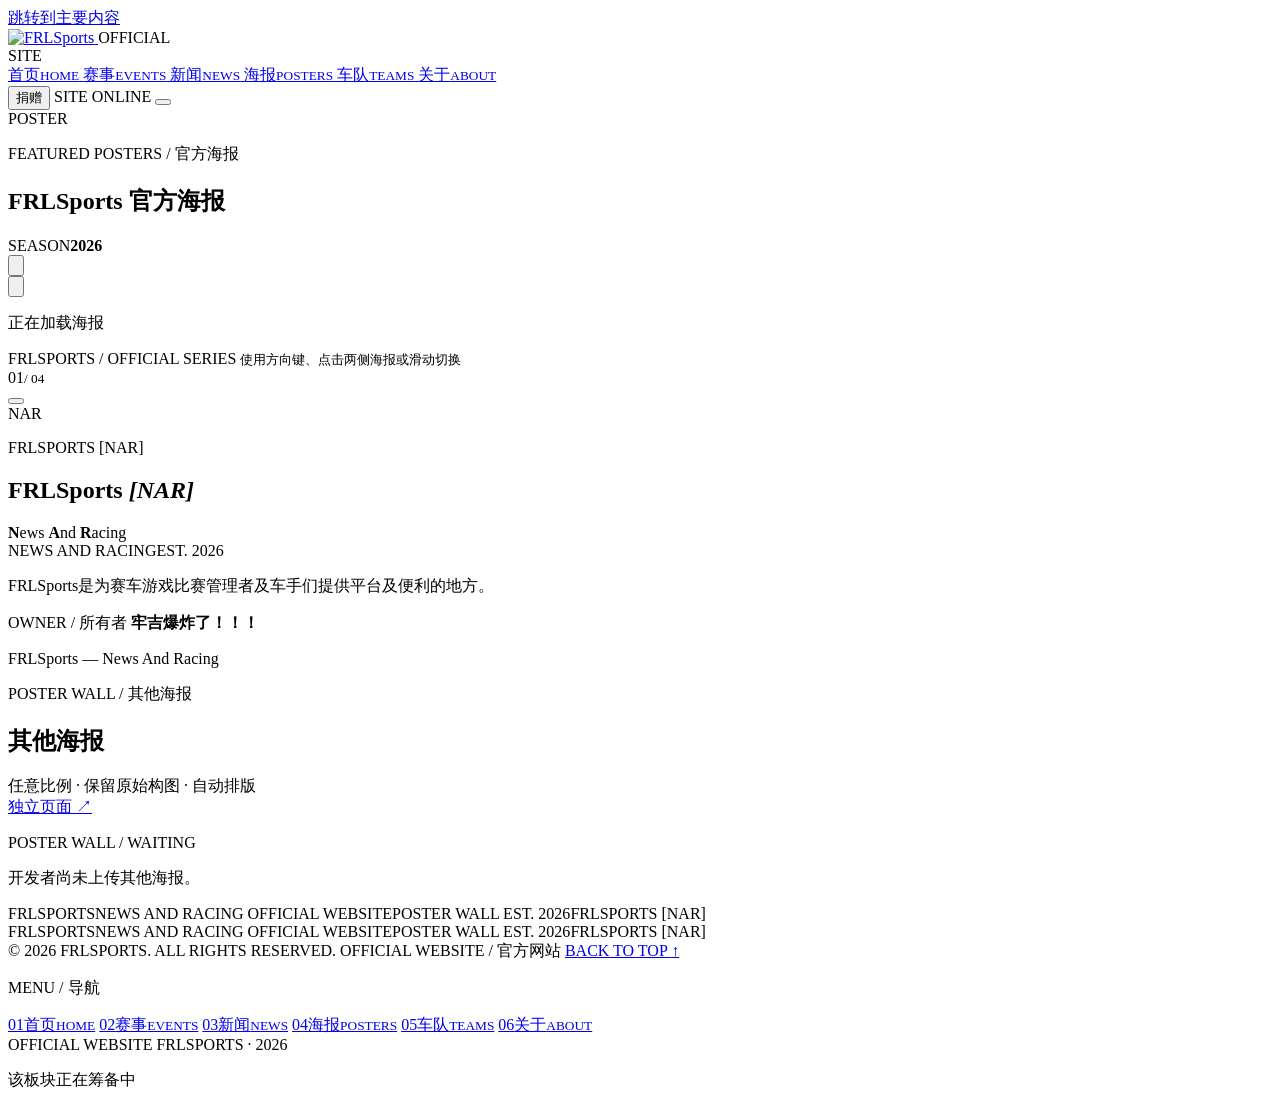
==== index.html @ e8de22dc "Add files via upload" ====
<!DOCTYPE html>
<html lang="zh-CN">
<head>
  <meta charset="UTF-8">
  <meta name="viewport" content="width=device-width, initial-scale=1.0">
  <meta name="theme-color" content="#050506">
  <meta name="description" content="FRLSports 官方网站。官方海报、新闻、赛车文化内容与合作伙伴展示。">
  <meta property="og:title" content="FRLSports | 官方网站">
  <meta property="og:description" content="赛道已就绪，内容即将上线。">
  <meta property="og:type" content="website">
  <title>FRLSports | 官方网站</title>
  <link rel="icon" href="assets/images/favicon-32.png" sizes="32x32" type="image/png">
  <link rel="icon" href="assets/images/favicon.png" sizes="512x512" type="image/png">
  <link rel="icon" href="assets/images/favicon-192.png" sizes="192x192" type="image/png">
  <link rel="icon" href="assets/images/favicon.ico" sizes="any">
  <link rel="apple-touch-icon" href="assets/images/apple-touch-icon.png">
  <link rel="preload" as="image" href="assets/images/frlsports-logo-1400.webp" type="image/webp">
  <link rel="preload" as="image" href="assets/images/posters/poster-01.webp" type="image/webp">
  <link rel="stylesheet" href="assets/css/main.css">
</head>
<body id="top">
  <a class="skip-link" href="#main">跳转到主要内容</a>

  <div class="page">
    <header class="site-header" id="siteHeader">
      <div class="header-inner">
        <a class="brand" href="#top" aria-label="FRLSports 首页">
          <picture>
            <source srcset="assets/images/frlsports-logo-1400.webp" type="image/webp">
            <img src="assets/images/frlsports-logo-1400.png" alt="FRLSports" width="220" height="51" fetchpriority="high">
          </picture>
        </a>
        <span class="brand-divider" aria-hidden="true"></span>
        <span class="brand-tag">OFFICIAL<br>SITE</span>

        <nav class="primary-nav" aria-label="主导航">
          <a class="nav-link is-active" href="index.html" aria-current="page">
            <span>首页</span><small>HOME</small>
          </a>
          <a class="nav-link" href="events.html">
            <span>赛事</span><small>EVENTS</small>
          </a>
          <a class="nav-link" href="news.html">
            <span>新闻</span><small>NEWS</small>
          </a>
          <a class="nav-link" href="posters.html">
            <span>海报</span><small>POSTERS</small>
          </a>
          <a class="nav-link" href="teams.html">
            <span>车队</span><small>TEAMS</small>
          </a>
          <a class="nav-link" href="about.html">
            <span>关于</span><small>ABOUT</small>
          </a>
        </nav>

        <div class="header-right">
          <button class="donate-btn" type="button" data-donate-open aria-haspopup="dialog">捐赠</button>
          <span class="site-status"><i aria-hidden="true"></i> SITE ONLINE</span>
          <button class="menu-toggle" id="menuToggle" type="button" aria-label="打开菜单"
                  aria-controls="mobileMenu" aria-expanded="false">
            <span></span><span></span>
          </button>
        </div>
      </div>
    </header>

    <main class="home" id="main" tabindex="-1">
    <section class="poster-section" aria-labelledby="posterHeading">
      <div class="poster-bg" aria-hidden="true">
        <div class="poster-grid"></div>
        <div class="poster-glow"></div>
        <div class="poster-ghost">POSTER</div>
        <div class="poster-scan"></div>
      </div>

      <div class="poster-topline">
        <div class="poster-heading">
          <p class="eyebrow"><span></span> FEATURED POSTERS / 官方海报</p>
          <h2 class="sr-only" id="posterHeading">FRLSports 官方海报</h2>
        </div>
        <div class="poster-season"><span>SEASON</span><strong>2026</strong></div>
      </div>

      <div class="poster-stage" id="posterStage" tabindex="0" role="region"
           aria-roledescription="carousel" aria-label="FRLSports 官方海报">
        <button class="poster-arrow poster-arrow--prev" id="posterPrev" type="button" aria-label="上一张海报">
          <svg viewBox="0 0 24 24" fill="none" stroke="currentColor" stroke-width="1.5"
               stroke-linecap="round" stroke-linejoin="round" aria-hidden="true">
            <path d="M19 12H5"></path><path d="m11 18-6-6 6-6"></path>
          </svg>
        </button>
        <div class="poster-track" id="posterTrack"></div>
        <button class="poster-arrow poster-arrow--next" id="posterNext" type="button" aria-label="下一张海报">
          <svg viewBox="0 0 24 24" fill="none" stroke="currentColor" stroke-width="1.5"
               stroke-linecap="round" stroke-linejoin="round" aria-hidden="true">
            <path d="M5 12h14"></path><path d="m13 6 6 6-6 6"></path>
          </svg>
        </button>
        <p class="sr-only" id="posterStatus" aria-live="polite">正在加载海报</p>
      </div>

      <div class="poster-bottomline">
        <div class="poster-caption">
          <span>FRLSPORTS / OFFICIAL SERIES</span>
          <small>使用方向键、点击两侧海报或滑动切换</small>
        </div>
        <div class="poster-dots" id="posterDots" role="group" aria-label="选择海报"></div>
        <div class="poster-counter">
          <div class="poster-counter__numbers">
            <span id="posterCurrent">01</span><small>/ <span id="posterTotal">04</span></small>
          </div>
          <button class="poster-autoplay" id="posterAutoplay" type="button" aria-label="暂停自动播放"></button>
        </div>
      </div>
    </section>

    <section class="nar-section" id="about" aria-labelledby="narTitle">
      <div class="nar-bg" aria-hidden="true">
        <div class="nar-grid"></div>
        <div class="nar-glow"></div>
        <div class="nar-ghost">NAR</div>
        <div class="nar-scan"></div>
      </div>
      <div class="nar-inner">
        <div class="nar-identity">
          <p class="eyebrow"><span></span> FRLSPORTS [NAR]</p>
          <h1 class="nar-name" id="narTitle">FRLSports <em>[NAR]</em></h1>
          <div class="nar-acronym" aria-label="News And Racing">
            <span><b>N</b>ews</span>
            <span><b>A</b>nd</span>
            <span><b>R</b>acing</span>
          </div>
          <div class="nar-meta"><span>NEWS AND RACING</span><span>EST. 2026</span></div>
        </div>
        <div class="nar-copy">
          <p class="nar-lead">FRLSports是为赛车游戏比赛管理者及车手们提供平台及便利的地方。</p>
          <div class="nar-owner">
            <span>OWNER / 所有者</span>
            <strong>牢吉爆炸了！！！</strong>
          </div>
          <p class="nar-signature">FRLSports — News And Racing</p>
        </div>
      </div>
    </section>



    <section class="wall-section" id="posters" aria-labelledby="wallTitle">
      <div class="section-shell">
        <div class="section-head">
          <div>
            <p class="eyebrow"><span></span> POSTER WALL / 其他海报</p>
            <h2 id="wallTitle">其他海报</h2>
          </div>
          <p class="section-note">
            任意比例 · 保留原始构图 · 自动排版<br>
            <a href="posters.html">独立页面 ↗</a>
          </p>
        </div>
        <div class="poster-wall" id="posterWall"></div>
        <div class="wall-empty" id="wallEmpty">
          <span>POSTER WALL / WAITING</span>
          <p>开发者尚未上传其他海报。</p>
        </div>
      </div>
    </section>

    <section class="sponsor-section" aria-label="赞助商">
      <div class="sponsor-list" id="sponsorList"></div>
    </section>
  </main>

    <div class="ticker" aria-hidden="true">
      <div class="ticker-track">
        <div class="ticker-group">
          <span>FRLSPORTS</span><i></i><span>NEWS AND RACING</span><i></i>
          <span>OFFICIAL WEBSITE</span><i></i><span>POSTER WALL</span><i></i>
          <span>EST. 2026</span><i></i><span>FRLSPORTS [NAR]</span><i></i>
        </div>
        <div class="ticker-group">
          <span>FRLSPORTS</span><i></i><span>NEWS AND RACING</span><i></i>
          <span>OFFICIAL WEBSITE</span><i></i><span>POSTER WALL</span><i></i>
          <span>EST. 2026</span><i></i><span>FRLSPORTS [NAR]</span><i></i>
        </div>
      </div>
    </div>

    <footer class="site-footer">
      <span>© <span id="year">2026</span> FRLSPORTS. ALL RIGHTS RESERVED.</span>
      <span class="footer-center">OFFICIAL WEBSITE / 官方网站</span>
      <a class="back-top" href="#top">BACK TO TOP <span>↑</span></a>
    </footer>

  <div class="mobile-menu" id="mobileMenu" role="dialog" aria-modal="true" aria-label="站点导航" aria-hidden="true">
    <div class="mobile-menu-inner">
      <p class="mobile-kicker">MENU / 导航</p>
      <nav aria-label="移动端导航">
        <a class="mobile-link is-active" href="index.html" aria-current="page"><span>01</span>首页<small>HOME</small></a>
        <a class="mobile-link" href="events.html"><span>02</span>赛事<small>EVENTS</small></a>
        <a class="mobile-link" href="news.html"><span>03</span>新闻<small>NEWS</small></a>
        <a class="mobile-link" href="posters.html"><span>04</span>海报<small>POSTERS</small></a>
        <a class="mobile-link" href="teams.html"><span>05</span>车队<small>TEAMS</small></a>
        <a class="mobile-link" href="about.html"><span>06</span>关于<small>ABOUT</small></a>
      </nav>
      <div class="mobile-meta">
        <span>OFFICIAL WEBSITE</span>
        <span>FRLSPORTS · 2026</span>
      </div>
    </div>
  </div>
  </div>



  <section class="developer-page" id="developerPage" hidden aria-label="FRLSports 开发者模式">
    <header class="dev-page-header">
      <a class="dev-page-brand" href="#" data-dev-back aria-label="返回 FRLSports 官网">
        <img src="assets/images/frlsports-logo-1400.webp" alt="FRLSports" width="200" height="46">
      </a>
      <div class="dev-page-mark">
        <span>DEVELOPER MODE</span>
        <strong>FRLSPORTS CMS</strong>
      </div>
      <div class="dev-page-head-right">
        <span class="dev-page-status"><i aria-hidden="true"></i> STATIC FILE</span>
        <button class="dev-write-btn" id="devWriteFile" type="button" hidden title="将当前内容写入 assets/js/site-data.js">写入网页文件</button>
        <button class="dev-back-btn" type="button" data-dev-back>返回官网 <span>↗</span></button>
      </div>
    </header>

    <main class="dev-page-main">
      <section class="dev-access" id="devAccessView" aria-labelledby="devAccessTitle">
        <div class="dev-access-visual">
          <p class="dev-kicker">PRIVATE AREA / 2026</p>
          <h1 class="dev-access-display">开发者<br><span>控制台</span></h1>
          <p class="dev-access-copy">
            管理首页轮播、新闻、其他海报、车队与赞助商。内容可写入 site-data.js，前端直接读取，无需后端 API 或数据库。
          </p>
          <div class="dev-access-stats">
            <div><span>ACCESS</span><strong>RESTRICTED</strong></div>
            <div><span>STORAGE</span><strong>STATIC FILE</strong></div>
            <div><span>SECTION</span><strong>CONTENT</strong></div>
          </div>
          <div class="dev-access-watermark" aria-hidden="true">CMS</div>
        </div>

        <div class="dev-access-panel">
          <form class="dev-access-form" id="devGateForm" novalidate>
            <p class="dev-kicker">RESTRICTED ACCESS / 内容管理</p>
            <h2 class="dev-access-title" id="devAccessTitle">进入开发者模式</h2>
            <p class="dev-access-desc">输入访问密码，管理首页海报、新闻、其他海报、车队与赞助商内容。</p>
            <label class="dev-label" for="devPassword">ACCESS CODE</label>
            <input class="dev-input" id="devPassword" name="password" type="password"
                   autocomplete="off" spellcheck="false" placeholder="输入访问密码">
            <p class="dev-error" id="devError" role="alert"></p>
            <div class="dev-access-actions">
              <button class="dev-btn dev-btn--ghost" type="button" data-dev-back>返回官网</button>
              <button class="dev-btn dev-btn--primary" type="submit">进入控制台</button>
            </div>
            <span class="dev-access-meta">FRLSPORTS CMS / STATIC FILE</span>
          </form>
        </div>
      </section>

      <section class="dev-console" id="devConsoleView" hidden aria-label="FRLSports 开发者控制台">
        <aside class="dev-rail">
          <div class="dev-rail-head"><span>WORKSPACE</span><strong>01</strong></div>
          <nav class="dev-rail-nav" aria-label="开发者页面导航">
            <button class="dev-rail-link is-active" type="button" data-dev-view="posters" aria-current="page">
              <i aria-hidden="true"></i><div><strong>首页海报</strong><small>FEATURED POSTERS</small></div>
            </button>
            <button class="dev-rail-link" type="button" data-dev-view="news">
              <i aria-hidden="true"></i><div><strong>新闻管理</strong><small>NEWSROOM</small></div>
            </button>
            <button class="dev-rail-link" type="button" data-dev-view="events">
              <i aria-hidden="true"></i><div><strong>赛事导入</strong><small>EVENT ARCHIVE</small></div>
            </button>
            <button class="dev-rail-link" type="button" data-dev-view="gallery">
              <i aria-hidden="true"></i><div><strong>其他海报</strong><small>POSTER WALL</small></div>
            </button>
            <button class="dev-rail-link" type="button" data-dev-view="teams">
              <i aria-hidden="true"></i><div><strong>车队管理</strong><small>TEAMS</small></div>
            </button>
            <button class="dev-rail-link" type="button" data-dev-view="sponsors">
              <i aria-hidden="true"></i><div><strong>赞助商</strong><small>SPONSORS</small></div>
            </button>
          </nav>
          <div class="dev-rail-foot">
            <span>STORAGE / STATUS</span>
            <strong>STATIC / site-data.js</strong>
            <p>修改会保存到当前浏览器；连接站点目录后，新增内容会自动写入 <code>assets/js/site-data.js</code>。线上站点仍需重新部署该文件。</p>
          </div>
        </aside>

        <div class="dev-workspace">
          <section class="dev-view" data-dev-view="posters">
            <div class="dev-workspace-head">
              <div>
                <p class="dev-kicker">HOMEPAGE / FEATURED POSTERS</p>
                <h1>首页海报</h1>
                <p>管理首页顶部的横版 4:3 海报轮播。拖入多张图片可批量添加，或点击「添加海报」；上传图片会居中裁切并压缩为 1200 × 900。</p>
              </div>
              <div class="dev-workspace-actions">
                <span class="dev-count" id="devCount">4 / 12 张海报</span>
                <button class="dev-btn dev-btn--add" id="devAdd" type="button" title="点击选择，或直接拖入多张图片">＋ 添加海报</button>
                <button class="dev-btn dev-btn--ghost" id="devReset" type="button">恢复默认</button>
              </div>
            </div>

            <div class="dev-workspace-body">
              <div class="dev-grid" id="devGrid"></div>
            </div>

            <div class="dev-workspace-foot">
              <span>更改会写入 <code>assets/js/site-data.js</code>（需先连接站点目录）；图片以内嵌数据保存，不依赖后端 API。</span>
              <span>STATIC FILE / LOCAL PUBLISH</span>
            </div>
          </section>

          <section class="dev-view" data-dev-view="news" hidden>
            <div class="dev-workspace-head">
              <div>
                <p class="dev-kicker">NEWSROOM / 新闻</p>
                <h1>新闻管理</h1>
                <p>发布带标题、正文、图片和署名的新闻。新内容会显示在官网“新闻”栏目。</p>
              </div>
              <div class="dev-workspace-actions">
                <span class="dev-count" id="newsCount">0 条新闻</span>
              </div>
            </div>

            <div class="dev-workspace-body">
              <div class="dev-editor-layout">
                <form class="dev-form" id="newsForm" novalidate>
                  <p class="dev-kicker">NEW STORY / 新新闻</p>
                  <label class="dev-field">
                    <span>标题</span>
                    <input id="newsTitle" type="text" maxlength="80" placeholder="输入新闻标题" autocomplete="off">
                  </label>
                  <label class="dev-field">
                    <span>正文</span>
                    <textarea id="newsText" rows="8" maxlength="1600" placeholder="输入新闻正文"></textarea>
                  </label>
                  <label class="dev-field">
                    <span>署名</span>
                    <input id="newsAuthor" type="text" maxlength="40" placeholder="例如：牢吉爆炸了！！！" autocomplete="off">
                  </label>
                  <div class="dev-field">
                    <span>新闻图片（可选）</span>
                    <div class="dev-image-picker">
                      <input class="dev-file" id="newsImageInput" type="file" accept="image/png,image/jpeg,image/webp" hidden>
                      <button class="dev-btn dev-btn--ghost" id="newsImagePick" type="button">选择图片</button>
                      <button class="dev-btn dev-btn--ghost" id="newsImageClear" type="button" hidden>移除图片</button>
                      <div class="dev-image-preview" id="newsImagePreview">
                        <span>IMAGE PREVIEW / 16:9</span>
                        <img alt="新闻图片预览" hidden>
                      </div>
                    </div>
                  </div>
                  <p class="dev-error" id="newsError" role="alert"></p>
                  <div class="dev-form-actions">
                    <button class="dev-btn dev-btn--primary" type="submit">发布新闻</button>
                  </div>
                </form>

                <div class="dev-editor-list">
                  <div class="dev-list-head"><span>已发布新闻</span><span>DELETE TO REMOVE</span></div>
                  <div class="news-admin-list" id="newsAdminList"></div>
                </div>
              </div>
            </div>

            <div class="dev-workspace-foot">
              <span>新闻图片会按 16:9 居中裁切并压缩，正文与署名会直接显示在官网新闻卡片中。</span>
              <span>STATIC FILE / site-data.js</span>
            </div>
          </section>

          <section class="dev-view" data-dev-view="events" hidden>
            <div class="dev-workspace-head">
              <div>
                <p class="dev-kicker">EVENT ARCHIVE / 赛事</p>
                <h1>赛事导入</h1>
                <p>导入 FRLS Race Manager 导出的 <code>.frls-event.json</code> 存档。赛事会显示在官网“赛事”页面，点击卡片查看详情。</p>
              </div>
              <div class="dev-workspace-actions">
                <span class="dev-count" id="eventCount">0 个赛事</span>
                <input class="dev-file" id="eventArchiveInput" type="file" accept=".json,.frls-event.json,application/json" hidden>
                <button class="dev-btn dev-btn--add" id="eventImportPick" type="button">＋ 导入赛事存档</button>
              </div>
            </div>

            <div class="dev-workspace-body">
              <div class="event-admin-list" id="eventAdminList"></div>
            </div>

            <div class="dev-workspace-foot">
              <span>存档包含赛事资料、分站、车手、排名、积分和积分曲线数据；导入后写入静态内容文件。</span>
              <span>STATIC FILE / site-data.js</span>
            </div>
          </section>

          <section class="dev-view" data-dev-view="gallery" hidden>
            <div class="dev-workspace-head">
              <div>
                <p class="dev-kicker">POSTER WALL / 其他海报</p>
                <h1>其他海报</h1>
                <p>上传任意比例的图片。官网“其他海报”区域会保留原始比例并自动排版。</p>
              </div>
              <div class="dev-workspace-actions">
                <span class="dev-count" id="galleryCount">0 张海报</span>
                <input class="dev-file" id="galleryFileInput" type="file" accept="image/png,image/jpeg,image/webp,image/gif" multiple hidden>
                <button class="dev-btn dev-btn--add" id="galleryPick" type="button">＋ 上传海报</button>
              </div>
            </div>

            <div class="dev-workspace-body">
              <div class="dev-gallery-grid" id="galleryAdminGrid"></div>
            </div>

            <div class="dev-workspace-foot">
              <span>图片不会裁切，只按最长边缩放保存；官网自动排版会保留每张海报的原始比例。</span>
              <span>STATIC FILE / site-data.js</span>
            </div>
          </section>

          <section class="dev-view" data-dev-view="teams" hidden>
            <div class="dev-workspace-head">
              <div>
                <p class="dev-kicker">TEAMS / 车队</p>
                <h1>车队管理</h1>
                <p>添加车队 Logo、名称、中文名称、简介和 QQ 群。内容会显示在官网“车队”页面。</p>
              </div>
              <div class="dev-workspace-actions">
                <span class="dev-count" id="teamCount">0 支车队</span>
              </div>
            </div>

            <div class="dev-workspace-body">
              <div class="dev-editor-layout">
                <form class="dev-form" id="teamForm" novalidate>
                  <p class="dev-kicker">TEAM ENTRY / 新车队</p>
                  <label class="dev-field">
                    <span>名称</span>
                    <input id="teamName" type="text" maxlength="80" placeholder="例如：FRL Racing" autocomplete="off">
                  </label>
                  <label class="dev-field">
                    <span>中文名称</span>
                    <input id="teamNameZh" type="text" maxlength="40" placeholder="例如：FRL 赛车队" autocomplete="off">
                  </label>
                  <label class="dev-field">
                    <span>简介</span>
                    <textarea id="teamIntro" rows="4" maxlength="600" placeholder="输入车队简介"></textarea>
                  </label>
                  <label class="dev-field">
                    <span>QQ 群（选填）</span>
                    <input id="teamQq" type="text" maxlength="40" placeholder="例如：123456789" autocomplete="off">
                  </label>
                  <div class="dev-field">
                    <span>Logo（必填）</span>
                    <div class="dev-image-picker">
                      <input class="dev-file" id="teamLogoInput" type="file" accept="image/png,image/jpeg,image/webp" hidden>
                      <button class="dev-btn dev-btn--ghost" id="teamLogoPick" type="button">选择 Logo</button>
                      <button class="dev-btn dev-btn--ghost" id="teamLogoClear" type="button" hidden>移除 Logo</button>
                      <div class="dev-image-preview dev-image-preview--logo" id="teamLogoPreview">
                        <span>TEAM LOGO PREVIEW</span>
                        <img alt="车队 Logo 预览" hidden>
                      </div>
                    </div>
                  </div>
                  <p class="dev-error" id="teamError" role="alert"></p>
                  <div class="dev-form-actions">
                    <button class="dev-btn dev-btn--primary" type="submit">添加车队</button>
                  </div>
                </form>

                <div class="dev-editor-list">
                  <div class="dev-list-head"><span>已添加车队</span><span>DELETE TO REMOVE</span></div>
                  <div class="team-admin-list" id="teamAdminList"></div>
                </div>
              </div>
            </div>

            <div class="dev-workspace-foot">
              <span>Logo 会保留比例并压缩；QQ 群选填，填写后会显示在车队卡片中。</span>
              <span>STATIC FILE / site-data.js</span>
            </div>
          </section>

          <section class="dev-view" data-dev-view="sponsors" hidden>
            <div class="dev-workspace-head">
              <div>
                <p class="dev-kicker">SPONSORS / 赞助商</p>
                <h1>赞助商</h1>
                <p>上传彩色 Logo（必填），可选链接。官网底栏只显示 Logo，不显示名称或感谢文字。</p>
              </div>
              <div class="dev-workspace-actions">
                <span class="dev-count" id="sponsorCount">0 个赞助商</span>
              </div>
            </div>

            <div class="dev-workspace-body">
              <div class="dev-editor-layout">
                <form class="dev-form" id="sponsorForm" novalidate>
                  <p class="dev-kicker">SPONSOR ENTRY / 新赞助商</p>
                  <label class="dev-field">
                    <span>名称（后台备注）</span>
                    <input id="sponsorName" type="text" maxlength="40" placeholder="输入赞助商名称" autocomplete="off">
                  </label>
                  <label class="dev-field">
                    <span>链接（可选）</span>
                    <input id="sponsorUrl" type="url" maxlength="300" placeholder="https://" autocomplete="off">
                  </label>
                  <div class="dev-field">
                    <span>Logo（必填）</span>
                    <div class="dev-image-picker">
                      <input class="dev-file" id="sponsorImageInput" type="file" accept="image/png,image/jpeg,image/webp" hidden>
                      <button class="dev-btn dev-btn--ghost" id="sponsorImagePick" type="button">选择 Logo</button>
                      <button class="dev-btn dev-btn--ghost" id="sponsorImageClear" type="button" hidden>移除 Logo</button>
                      <div class="dev-image-preview dev-image-preview--logo" id="sponsorImagePreview">
                        <span>LOGO PREVIEW</span>
                        <img alt="赞助商 Logo 预览" hidden>
                      </div>
                    </div>
                  </div>
                  <p class="dev-error" id="sponsorError" role="alert"></p>
                  <div class="dev-form-actions">
                    <button class="dev-btn dev-btn--primary" type="submit">添加赞助商</button>
                  </div>
                </form>

                <div class="dev-editor-list">
                  <div class="dev-list-head"><span>已添加赞助商</span><span>DISPLAY ORDER</span></div>
                  <div class="sponsor-admin-list" id="sponsorAdminList"></div>
                </div>
              </div>
            </div>

            <div class="dev-workspace-foot">
              <span>官网底栏只显示彩色 Logo，不显示名称或感谢文字；没有链接的 Logo 不会跳转。</span>
              <span>STATIC FILE / site-data.js</span>
            </div>
          </section>
        </div>
      </section>

      <div class="dev-dropzone" id="devDropzone" hidden aria-hidden="true">
        <div class="dev-dropzone__inner">
          <span class="dev-dropzone__icon">＋</span>
          <p class="dev-kicker">BULK UPLOAD / 4:3</p>
          <strong>松开以批量添加海报</strong>
          <small>支持多张图片 · 自动居中裁切为 1200 × 900 · 最多 12 张</small>
        </div>
      </div>
    </main>

    <footer class="dev-page-footer">
      <span>FRLSPORTS CMS / LOCAL PREVIEW</span>
      <span>© 2026 FRLSPORTS</span>
      <span>CONTENT MANAGEMENT / 01</span>
    </footer>
  </section>

  <input class="dev-file" id="devFileInput" type="file" accept="image/png,image/jpeg,image/webp,image/gif"
         multiple hidden>

  <div class="toast" id="toast" role="status" aria-live="polite">
    <span></span><p>该板块正在筹备中</p>
  </div>

  <script src="assets/js/site-data.js"></script>
  <script src="assets/js/main.js" defer></script>
</body>
</html>
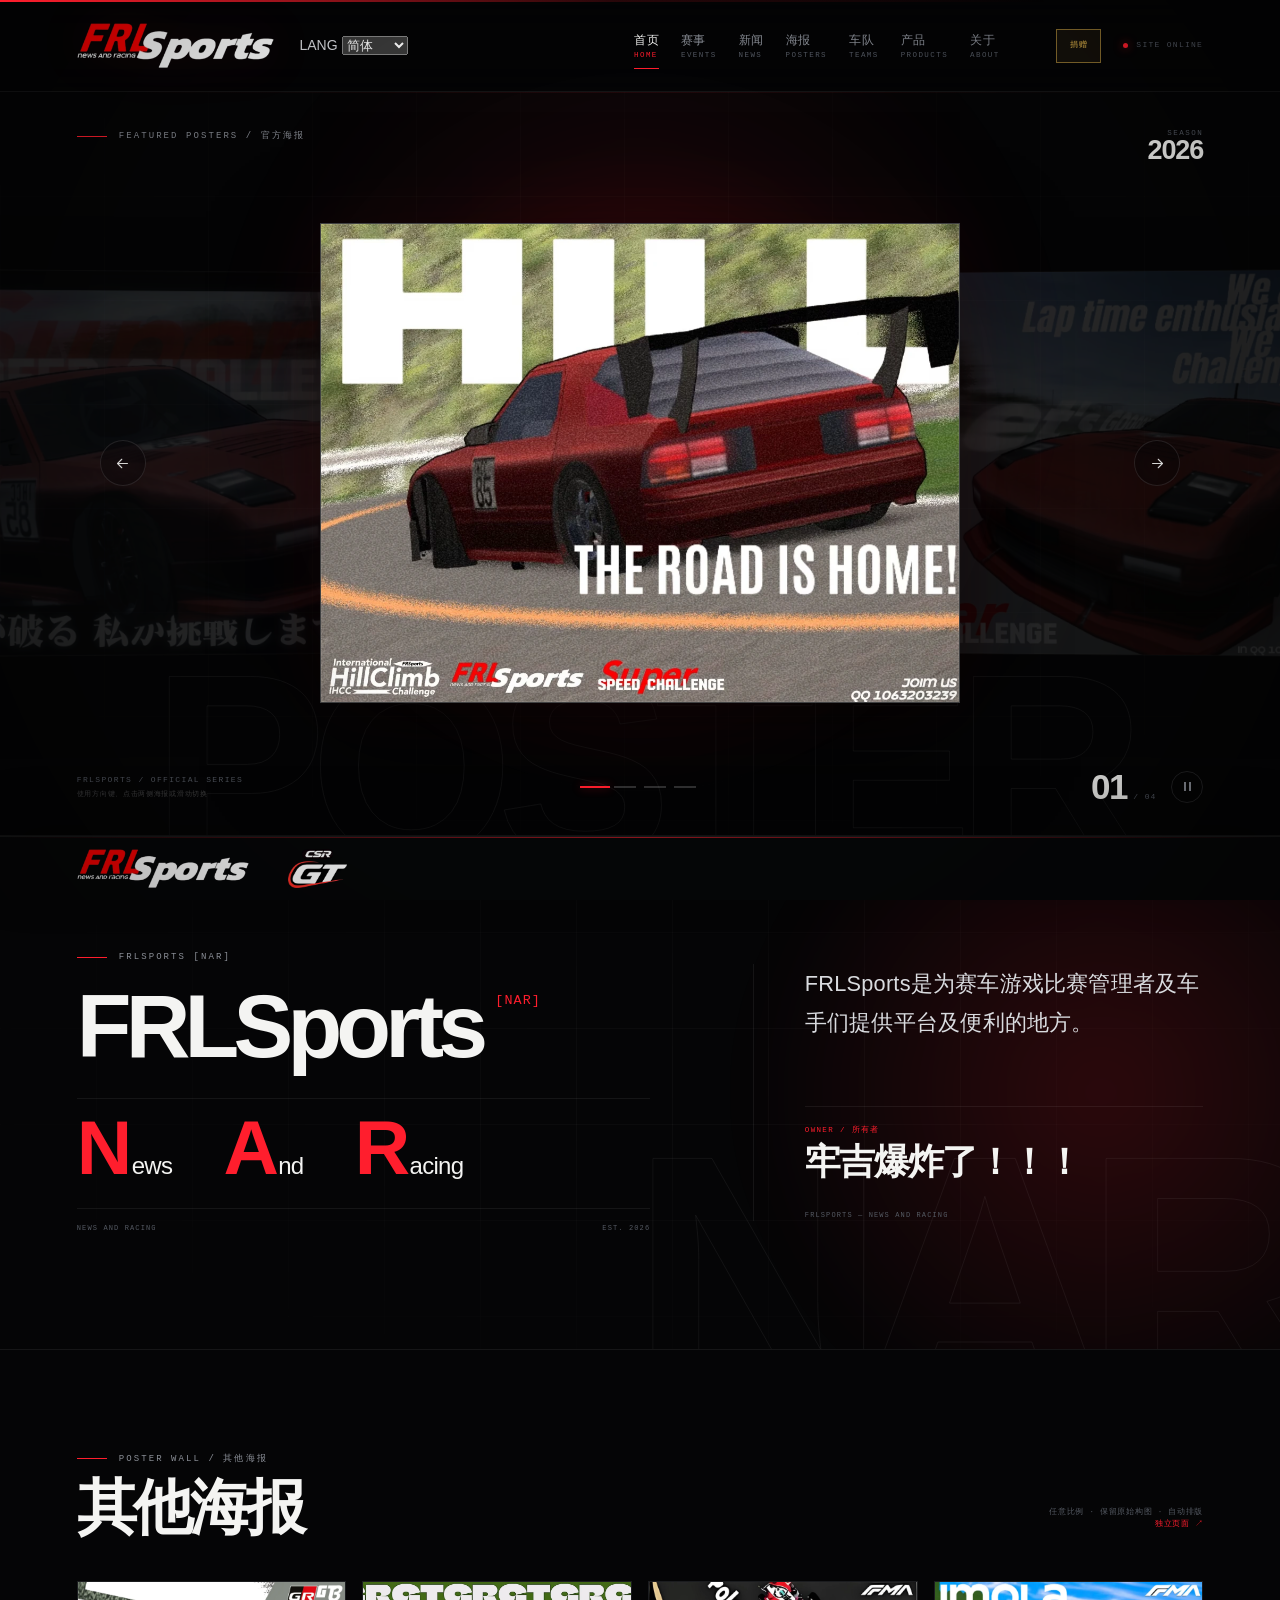
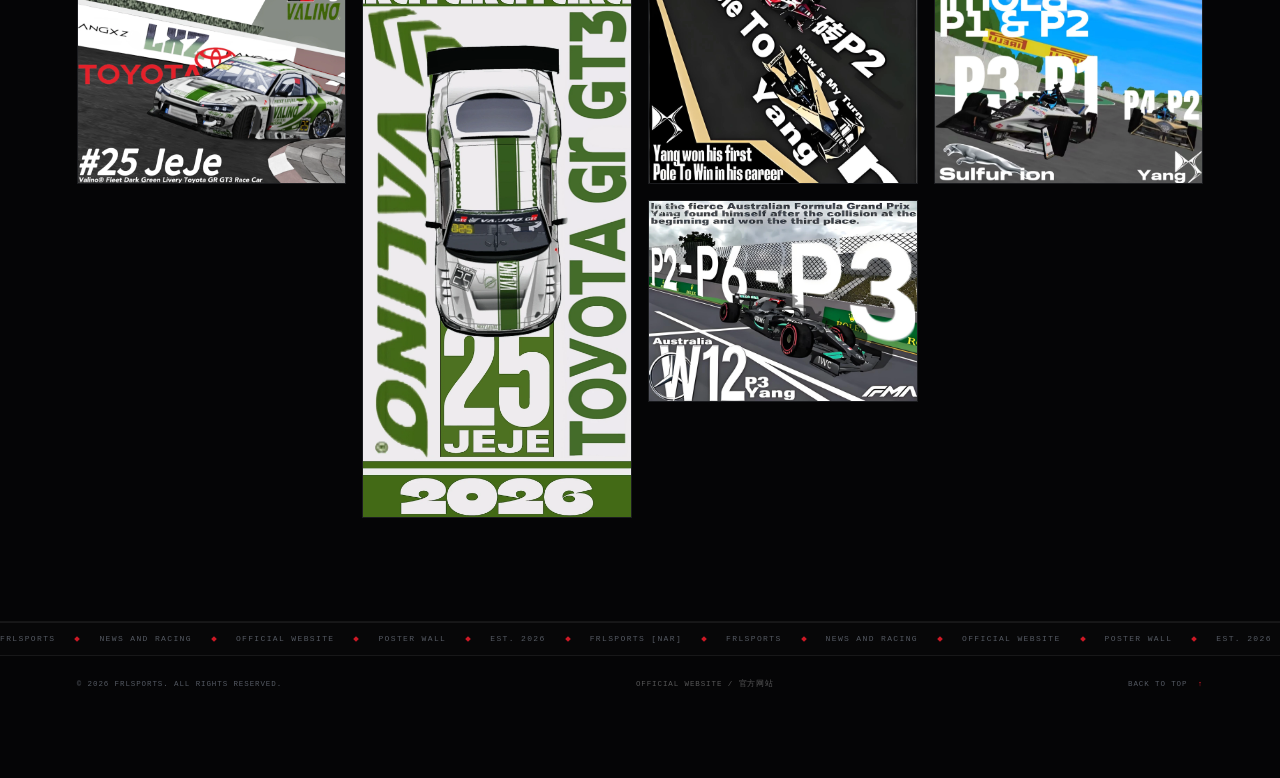
==== commit dc17c299: "Add files via upload" ====
--- a/index.html
+++ b/index.html
@@ -30,6 +30,15 @@
             <img src="assets/images/frlsports-logo-1400.png" alt="FRLSports" width="220" height="51" fetchpriority="high">
           </picture>
         </a>
+        <div class="language-switch">
+          <span class="language-kicker">LANG</span>
+          <select id="languageSelect" aria-label="选择语言">
+            <option value="zh-Hans">简体</option>
+            <option value="zh-Hant">繁體</option>
+            <option value="en">English</option>
+            <option value="ja">日本語</option>
+          </select>
+        </div>
         <span class="brand-divider" aria-hidden="true"></span>
         <span class="brand-tag">OFFICIAL<br>SITE</span>
 
@@ -49,6 +58,9 @@
           <a class="nav-link" href="teams.html">
             <span>车队</span><small>TEAMS</small>
           </a>
+          <a class="nav-link" href="products.html">
+            <span>产品</span><small>PRODUCTS</small>
+          </a>
           <a class="nav-link" href="about.html">
             <span>关于</span><small>ABOUT</small>
           </a>
@@ -201,7 +213,8 @@
         <a class="mobile-link" href="news.html"><span>03</span>新闻<small>NEWS</small></a>
         <a class="mobile-link" href="posters.html"><span>04</span>海报<small>POSTERS</small></a>
         <a class="mobile-link" href="teams.html"><span>05</span>车队<small>TEAMS</small></a>
-        <a class="mobile-link" href="about.html"><span>06</span>关于<small>ABOUT</small></a>
+        <a class="mobile-link" href="products.html"><span>06</span>产品<small>PRODUCTS</small></a>
+        <a class="mobile-link" href="about.html"><span>07</span>关于<small>ABOUT</small></a>
       </nav>
       <div class="mobile-meta">
         <span>OFFICIAL WEBSITE</span>
@@ -235,7 +248,7 @@
           <p class="dev-kicker">PRIVATE AREA / 2026</p>
           <h1 class="dev-access-display">开发者<br><span>控制台</span></h1>
           <p class="dev-access-copy">
-            管理首页轮播、新闻、其他海报、车队与赞助商。内容可写入 site-data.js，前端直接读取，无需后端 API 或数据库。
+            管理首页轮播、赛事存档、新闻、其他海报、车队、产品与赞助商。内容可写入 site-data.js，前端直接读取，无需后端 API 或数据库。
           </p>
           <div class="dev-access-stats">
             <div><span>ACCESS</span><strong>RESTRICTED</strong></div>
@@ -249,7 +262,7 @@
           <form class="dev-access-form" id="devGateForm" novalidate>
             <p class="dev-kicker">RESTRICTED ACCESS / 内容管理</p>
             <h2 class="dev-access-title" id="devAccessTitle">进入开发者模式</h2>
-            <p class="dev-access-desc">输入访问密码，管理首页海报、新闻、其他海报、车队与赞助商内容。</p>
+            <p class="dev-access-desc">输入访问密码，管理首页海报、赛事、新闻、其他海报、车队、产品与赞助商内容。</p>
             <label class="dev-label" for="devPassword">ACCESS CODE</label>
             <input class="dev-input" id="devPassword" name="password" type="password"
                    autocomplete="off" spellcheck="false" placeholder="输入访问密码">
@@ -282,6 +295,9 @@
             <button class="dev-rail-link" type="button" data-dev-view="teams">
               <i aria-hidden="true"></i><div><strong>车队管理</strong><small>TEAMS</small></div>
             </button>
+            <button class="dev-rail-link" type="button" data-dev-view="products">
+              <i aria-hidden="true"></i><div><strong>产品管理</strong><small>PRODUCTS</small></div>
+            </button>
             <button class="dev-rail-link" type="button" data-dev-view="sponsors">
               <i aria-hidden="true"></i><div><strong>赞助商</strong><small>SPONSORS</small></div>
             </button>
@@ -488,6 +504,78 @@
             </div>
           </section>
 
+          <section class="dev-view" data-dev-view="products" hidden>
+            <div class="dev-workspace-head">
+              <div>
+                <p class="dev-kicker">PRODUCTS / 产品</p>
+                <h1>产品管理</h1>
+                <p>添加产品名称、中文名称、Logo、价格和简介。内容会显示在官网“产品”页面。</p>
+              </div>
+              <div class="dev-workspace-actions">
+                <span class="dev-count" id="productCount">0 个产品</span>
+              </div>
+            </div>
+
+            <div class="dev-workspace-body">
+              <div class="dev-editor-layout">
+                <form class="dev-form" id="productForm" novalidate>
+                  <p class="dev-kicker">PRODUCT ENTRY / 新产品</p>
+                  <label class="dev-field">
+                    <span>名称</span>
+                    <input id="productName" type="text" maxlength="80" placeholder="例如：FRLS Racing Wheel" autocomplete="off">
+                  </label>
+                  <label class="dev-field">
+                    <span>中文名称</span>
+                    <input id="productNameZh" type="text" maxlength="40" placeholder="例如：FRLS 赛车方向盘" autocomplete="off">
+                  </label>
+                  <label class="dev-field">
+                    <span>价格（选填）</span>
+                    <input id="productPrice" type="text" maxlength="40" placeholder="例如：¥ 1,299" autocomplete="off">
+                  </label>
+                  <label class="dev-field">
+                    <span>简介</span>
+                    <textarea id="productIntro" rows="4" maxlength="600" placeholder="输入产品简介"></textarea>
+                  </label>
+                  <div class="dev-field">
+                    <span>Logo（必填）</span>
+                    <div class="dev-image-picker">
+                      <input class="dev-file" id="productLogoInput" type="file" accept="image/png,image/jpeg,image/webp" hidden>
+                      <button class="dev-btn dev-btn--ghost" id="productLogoPick" type="button">选择 Logo</button>
+                      <button class="dev-btn dev-btn--ghost" id="productLogoClear" type="button" hidden>移除 Logo</button>
+                      <div class="dev-image-preview dev-image-preview--logo" id="productLogoPreview">
+                        <span>PRODUCT LOGO PREVIEW</span>
+                        <img alt="产品 Logo 预览" hidden>
+                      </div>
+                    </div>
+                  </div>
+                  <div class="dev-field">
+                    <span>产品介绍图（可选）</span>
+                    <div class="dev-image-picker">
+                      <input class="dev-file" id="productImagesInput" type="file" accept="image/png,image/jpeg,image/webp" multiple hidden>
+                      <button class="dev-btn dev-btn--ghost" id="productImagesPick" type="button">选择介绍图</button>
+                      <button class="dev-btn dev-btn--ghost" id="productImagesClear" type="button" hidden>清空介绍图</button>
+                      <div class="product-images-preview" id="productImagesPreview"></div>
+                    </div>
+                  </div>
+                  <p class="dev-error" id="productError" role="alert"></p>
+                  <div class="dev-form-actions">
+                    <button class="dev-btn dev-btn--primary" type="submit">添加产品</button>
+                  </div>
+                </form>
+
+                <div class="dev-editor-list">
+                  <div class="dev-list-head"><span>已添加产品</span><span>DELETE TO REMOVE</span></div>
+                  <div class="product-admin-list" id="productAdminList"></div>
+                </div>
+              </div>
+            </div>
+
+            <div class="dev-workspace-foot">
+              <span>价格选填，留空则不显示；Logo 会保留比例并压缩。</span>
+              <span>STATIC FILE / site-data.js</span>
+            </div>
+          </section>
+
           <section class="dev-view" data-dev-view="sponsors" hidden>
             <div class="dev-workspace-head">
               <div>
--- a/assets/css/main.css
+++ b/assets/css/main.css
@@ -0,0 +1,6317 @@
+:root {
+  --bg: #050506;
+  --bg-raised: #090a0c;
+  --surface: #0d0f12;
+  --white: #f4f4f2;
+  --text: #d9dbdf;
+  --muted: #8b8f97;
+  --faint: #555a63;
+  --red: #ff1e2d;
+  --red-deep: #c60012;
+  --red-warm: #ff513c;
+  --line: rgba(255, 255, 255, 0.12);
+  --line-soft: rgba(255, 255, 255, 0.065);
+  --pad: clamp(22px, 6vw, 92px);
+  --header-h: 92px;
+  --font-display: "Bahnschrift", "DIN Alternate", "Arial Narrow", "Microsoft YaHei UI",
+    "Microsoft YaHei", "PingFang SC", sans-serif;
+  --font-body: "Microsoft YaHei UI", "Segoe UI", "PingFang SC", "Noto Sans SC", sans-serif;
+  --font-mono: "Cascadia Mono", "Consolas", "SFMono-Regular", "Courier New", monospace;
+  color-scheme: dark;
+}
+
+*,
+*::before,
+*::after {
+  box-sizing: border-box;
+}
+
+html {
+  min-width: 320px;
+  background: var(--bg);
+  scroll-behavior: smooth;
+}
+
+body {
+  margin: 0;
+  min-width: 320px;
+  min-height: 100svh;
+  overflow-x: hidden;
+  background: var(--bg);
+  color: var(--text);
+  font-family: var(--font-body);
+  font-size: 14px;
+  line-height: 1.6;
+  -webkit-font-smoothing: antialiased;
+  text-rendering: optimizeLegibility;
+}
+
+body::before {
+  position: fixed;
+  inset: 0 0 auto;
+  z-index: 100;
+  height: 2px;
+  background: linear-gradient(90deg, var(--red), rgba(255, 30, 45, 0.15) 48%, transparent 82%);
+  content: "";
+  pointer-events: none;
+}
+
+body::after {
+  position: fixed;
+  inset: 0;
+  z-index: 90;
+  background: radial-gradient(circle at 50% 48%, transparent 45%, rgba(0, 0, 0, 0.34) 100%);
+  content: "";
+  pointer-events: none;
+}
+
+body.nav-open {
+  overflow: hidden;
+}
+
+::selection {
+  background: var(--red);
+  color: #fff;
+}
+
+a {
+  color: inherit;
+  text-decoration: none;
+}
+
+button {
+  color: inherit;
+  font: inherit;
+}
+
+img {
+  max-width: 100%;
+}
+
+:focus-visible {
+  outline: 1px solid var(--red);
+  outline-offset: 4px;
+}
+
+.skip-link {
+  position: fixed;
+  top: 12px;
+  left: 12px;
+  z-index: 200;
+  padding: 10px 14px;
+  transform: translateY(-180%);
+  border: 1px solid var(--line);
+  background: var(--bg);
+  color: var(--white);
+  font-size: 12px;
+  transition: transform 0.2s ease;
+}
+
+.skip-link:focus {
+  transform: translateY(0);
+}
+
+.page {
+  position: relative;
+  display: flex;
+  flex-direction: column;
+  min-height: 100svh;
+  isolation: isolate;
+}
+
+/* ------------------------------------------------------------------ header */
+.site-header {
+  position: sticky;
+  top: 0;
+  z-index: 80;
+  flex: 0 0 auto;
+  height: var(--header-h);
+  border-bottom: 1px solid var(--line-soft);
+  background: rgba(5, 5, 6, 0.58);
+  backdrop-filter: blur(18px);
+  -webkit-backdrop-filter: blur(18px);
+  transition: background 0.35s ease, border-color 0.35s ease;
+}
+
+.site-header.is-scrolled {
+  background: rgba(5, 5, 6, 0.9);
+  border-color: var(--line);
+}
+
+body.nav-open .site-header {
+  background: var(--bg);
+  border-color: transparent;
+}
+
+.header-inner {
+  display: flex;
+  align-items: center;
+  height: 100%;
+  max-width: 1660px;
+  margin: 0 auto;
+  padding: 0 var(--pad);
+  gap: clamp(16px, 2vw, 30px);
+}
+
+.brand {
+  display: flex;
+  flex: 0 0 auto;
+  align-items: center;
+  line-height: 0;
+  animation: logo-in 0.85s cubic-bezier(0.22, 1, 0.36, 1) both;
+}
+
+.brand picture,
+.brand img {
+  display: block;
+}
+
+.brand img {
+  width: clamp(170px, 15.4vw, 220px);
+  height: auto;
+  filter: drop-shadow(0 0 24px rgba(255, 30, 45, 0.1));
+  transition: filter 0.35s ease, opacity 0.35s ease;
+}
+
+.brand:hover img {
+  filter: drop-shadow(0 0 32px rgba(255, 30, 45, 0.22)) brightness(1.08);
+}
+
+.brand-divider {
+  width: 1px;
+  height: 32px;
+  margin-left: 2px;
+  background: var(--line);
+}
+
+.brand-tag {
+  color: var(--faint);
+  font-family: var(--font-mono);
+  font-size: 8px;
+  font-weight: 500;
+  letter-spacing: 0.2em;
+  line-height: 1.45;
+  text-transform: uppercase;
+  white-space: nowrap;
+}
+
+.primary-nav {
+  display: flex;
+  align-items: center;
+  gap: clamp(18px, 2.2vw, 34px);
+  margin-left: auto;
+}
+
+.nav-link {
+  position: relative;
+  display: flex;
+  flex-direction: column;
+  gap: 2px;
+  padding: 9px 0 10px;
+  color: var(--muted);
+  font-size: 12px;
+  font-weight: 500;
+  letter-spacing: 0.04em;
+  white-space: nowrap;
+  opacity: 0;
+  animation: fade-down 0.7s ease forwards;
+}
+
+.nav-link:nth-child(1) { animation-delay: 0.28s; }
+.nav-link:nth-child(2) { animation-delay: 0.34s; }
+.nav-link:nth-child(3) { animation-delay: 0.4s; }
+.nav-link:nth-child(4) { animation-delay: 0.46s; }
+.nav-link:nth-child(5) { animation-delay: 0.52s; }
+
+.nav-link small {
+  color: var(--faint);
+  font-family: var(--font-mono);
+  font-size: 7.5px;
+  font-weight: 400;
+  letter-spacing: 0.19em;
+  line-height: 1;
+  transition: color 0.25s ease;
+}
+
+.nav-link::after {
+  position: absolute;
+  right: 0;
+  bottom: 0;
+  left: 0;
+  height: 1px;
+  background: var(--red);
+  content: "";
+  transform: scaleX(0);
+  transform-origin: left;
+  transition: transform 0.3s cubic-bezier(0.22, 1, 0.36, 1);
+}
+
+.nav-link:hover,
+.nav-link.is-active {
+  color: var(--white);
+}
+
+.nav-link:hover small,
+.nav-link.is-active small {
+  color: var(--red);
+}
+
+.nav-link:hover::after,
+.nav-link.is-active::after {
+  transform: scaleX(1);
+}
+
+.header-right {
+  display: flex;
+  align-items: center;
+  gap: 22px;
+  margin-left: clamp(18px, 2.4vw, 38px);
+}
+
+.site-status {
+  display: inline-flex;
+  align-items: center;
+  gap: 8px;
+  color: var(--faint);
+  font-family: var(--font-mono);
+  font-size: 8px;
+  letter-spacing: 0.16em;
+  white-space: nowrap;
+  animation: fade-in 0.8s ease 0.65s both;
+}
+
+.site-status i {
+  display: block;
+  width: 5px;
+  height: 5px;
+  border-radius: 50%;
+  background: var(--red);
+  box-shadow: 0 0 10px rgba(255, 30, 45, 0.7);
+  animation: status-pulse 2.2s ease-in-out infinite;
+}
+
+.menu-toggle {
+  position: relative;
+  display: none;
+  flex: 0 0 auto;
+  align-items: center;
+  justify-content: center;
+  width: 42px;
+  height: 42px;
+  padding: 0;
+  border: 1px solid var(--line);
+  border-radius: 50%;
+  background: transparent;
+  cursor: pointer;
+  transition: border-color 0.25s ease, background 0.25s ease;
+}
+
+.menu-toggle:hover {
+  border-color: rgba(255, 255, 255, 0.3);
+  background: rgba(255, 255, 255, 0.04);
+}
+
+.menu-toggle span {
+  position: absolute;
+  width: 16px;
+  height: 1px;
+  background: var(--white);
+  transition: transform 0.3s ease, background 0.3s ease;
+}
+
+.menu-toggle span:first-child { transform: translateY(-3px); }
+.menu-toggle span:last-child { transform: translateY(3px); }
+
+body.nav-open .menu-toggle {
+  border-color: rgba(255, 30, 45, 0.5);
+  background: rgba(255, 30, 45, 0.08);
+}
+
+body.nav-open .menu-toggle span:first-child { transform: rotate(45deg); }
+body.nav-open .menu-toggle span:last-child { transform: rotate(-45deg); }
+
+/* -------------------------------------------------------------------- hero */
+.hero {
+  position: relative;
+  display: flex;
+  flex: 1 0 auto;
+  align-items: center;
+  min-height: calc(100svh - var(--header-h) - 92px);
+  padding: clamp(56px, 7vh, 82px) var(--pad) clamp(86px, 10vh, 118px);
+  overflow: hidden;
+}
+
+.hero-bg {
+  position: absolute;
+  inset: 0;
+  z-index: 0;
+  overflow: hidden;
+  pointer-events: none;
+}
+
+.hero-grid {
+  position: absolute;
+  inset: 0;
+  background-image:
+    linear-gradient(to right, rgba(255, 255, 255, 0.043) 1px, transparent 1px),
+    linear-gradient(to bottom, rgba(255, 255, 255, 0.043) 1px, transparent 1px);
+  background-size: 92px 92px;
+  opacity: 0.76;
+  -webkit-mask-image: radial-gradient(ellipse 90% 82% at 62% 42%, #000 8%, transparent 78%);
+  mask-image: radial-gradient(ellipse 90% 82% at 62% 42%, #000 8%, transparent 78%);
+}
+
+.hero-glow {
+  position: absolute;
+  top: -28%;
+  right: -18%;
+  width: 66vw;
+  height: 66vw;
+  border-radius: 50%;
+  background: radial-gradient(circle, rgba(255, 30, 45, 0.15), rgba(255, 30, 45, 0.035) 40%, transparent 68%);
+  filter: blur(26px);
+  animation: glow-breathe 10s ease-in-out infinite;
+}
+
+.hero-beam {
+  position: absolute;
+  top: -30%;
+  right: 9%;
+  width: 18vw;
+  height: 145%;
+  transform: rotate(18deg);
+  background: linear-gradient(90deg, transparent, rgba(255, 30, 45, 0.08), transparent);
+  filter: blur(26px);
+}
+
+.ghost-word {
+  position: absolute;
+  bottom: -0.18em;
+  left: calc(var(--pad) - 0.06em);
+  color: transparent;
+  font-family: var(--font-display);
+  font-size: clamp(120px, 18vw, 300px);
+  font-weight: 700;
+  letter-spacing: -0.065em;
+  line-height: 0.8;
+  white-space: nowrap;
+  -webkit-text-stroke: 1px rgba(255, 255, 255, 0.06);
+  opacity: 0.9;
+  transform: translate3d(var(--ghost-x, 0px), var(--ghost-y, 0px), 0);
+  transition: transform 0.7s cubic-bezier(0.22, 1, 0.36, 1);
+}
+
+.signal {
+  position: absolute;
+  top: 49%;
+  right: clamp(54px, 8.5vw, 145px);
+  width: clamp(280px, 27vw, 408px);
+  aspect-ratio: 1;
+  transform: translate3d(var(--signal-x, 0px), calc(-50% + var(--signal-y, 0px)), 0) rotate(-10deg);
+  opacity: 0.7;
+  transition: transform 0.9s cubic-bezier(0.22, 1, 0.36, 1);
+}
+
+.signal-ring,
+.signal-axis,
+.signal-core {
+  position: absolute;
+  display: block;
+}
+
+.signal-ring {
+  inset: 0;
+  border: 1px solid rgba(255, 255, 255, 0.12);
+  border-radius: 50%;
+}
+
+.signal-ring--outer::before {
+  position: absolute;
+  inset: -10px;
+  border-radius: 50%;
+  background: repeating-conic-gradient(
+    from 0deg,
+    rgba(255, 255, 255, 0.28) 0deg 0.45deg,
+    transparent 0.45deg 9deg
+  );
+  content: "";
+  opacity: 0.3;
+  -webkit-mask: radial-gradient(farthest-side, transparent calc(100% - 5px), #000 calc(100% - 4px));
+  mask: radial-gradient(farthest-side, transparent calc(100% - 5px), #000 calc(100% - 4px));
+}
+
+.signal-ring--middle {
+  inset: 14%;
+  border-color: rgba(255, 255, 255, 0.09);
+  border-style: dashed;
+  animation: spin 75s linear infinite;
+}
+
+.signal-ring--inner {
+  inset: 33%;
+  border-color: rgba(255, 30, 45, 0.28);
+  box-shadow: inset 0 0 50px rgba(255, 30, 45, 0.04);
+}
+
+.signal-axis {
+  top: 50%;
+  left: -16%;
+  width: 132%;
+  height: 1px;
+  background: linear-gradient(90deg, transparent, rgba(255, 255, 255, 0.16), transparent);
+}
+
+.signal-axis--y {
+  transform: rotate(90deg);
+}
+
+.signal-core {
+  top: 50%;
+  left: 50%;
+  width: 7px;
+  height: 7px;
+  transform: translate(-50%, -50%);
+  border-radius: 50%;
+  background: var(--red);
+  box-shadow: 0 0 18px rgba(255, 30, 45, 0.8);
+  animation: status-pulse 2.4s ease-in-out infinite;
+}
+
+.signal-label,
+.signal-code {
+  position: absolute;
+  left: 50%;
+  color: var(--faint);
+  font-family: var(--font-mono);
+  font-size: 7.5px;
+  letter-spacing: 0.2em;
+  line-height: 1;
+  white-space: nowrap;
+  transform: translateX(-50%) rotate(10deg);
+}
+
+.signal-label { bottom: -26px; }
+.signal-code { top: -23px; color: rgba(255, 255, 255, 0.23); }
+
+.scan-line {
+  position: absolute;
+  top: -2px;
+  left: 0;
+  width: 100%;
+  height: 1px;
+  background: linear-gradient(90deg, transparent 8%, rgba(255, 30, 45, 0.5), transparent 92%);
+  opacity: 0.25;
+  animation: scan 13s linear infinite;
+}
+
+.hero-content {
+  position: relative;
+  z-index: 3;
+  width: min(960px, 100%);
+  min-width: 0;
+  padding-bottom: 14px;
+}
+
+.eyebrow {
+  display: flex;
+  align-items: center;
+  gap: 12px;
+  margin: 0 0 24px;
+  color: var(--muted);
+  font-family: var(--font-mono);
+  font-size: 9px;
+  font-weight: 500;
+  letter-spacing: 0.23em;
+  line-height: 1.4;
+  text-transform: uppercase;
+  opacity: 0;
+  animation: fade-up 0.8s cubic-bezier(0.22, 1, 0.36, 1) 0.24s forwards;
+}
+
+.eyebrow span {
+  display: block;
+  width: 30px;
+  height: 1px;
+  background: var(--red);
+}
+
+.hero-title {
+  margin: 0;
+  color: var(--white);
+  font-family: var(--font-display);
+  font-size: clamp(54px, 7.35vw, 106px);
+  font-weight: 700;
+  letter-spacing: -0.045em;
+  line-height: 0.98;
+  text-wrap: balance;
+}
+
+.title-line {
+  display: block;
+  overflow: hidden;
+  padding-bottom: 0.05em;
+}
+
+.title-line > span {
+  display: block;
+  transform: translateY(112%);
+  animation: line-up 1s cubic-bezier(0.22, 1, 0.36, 1) 0.32s forwards;
+}
+
+.title-line--accent {
+  color: transparent;
+  background: linear-gradient(92deg, var(--red) 4%, var(--red-warm) 58%, #ffc4b8 120%);
+  -webkit-background-clip: text;
+  background-clip: text;
+  -webkit-text-fill-color: transparent;
+}
+
+.title-line--accent > span {
+  animation-delay: 0.43s;
+}
+
+.hero-copy {
+  width: 100%;
+  max-width: 620px;
+  margin: 28px 0 0;
+  color: var(--muted);
+  font-size: clamp(13px, 1.03vw, 15px);
+  letter-spacing: 0.02em;
+  line-height: 1.9;
+  opacity: 0;
+  animation: fade-up 0.85s cubic-bezier(0.22, 1, 0.36, 1) 0.65s forwards;
+}
+
+.hero-status {
+  display: flex;
+  align-items: center;
+  flex-wrap: wrap;
+  gap: 15px;
+  margin-top: 33px;
+  opacity: 0;
+  animation: fade-up 0.85s cubic-bezier(0.22, 1, 0.36, 1) 0.78s forwards;
+}
+
+.coming-pill {
+  display: inline-flex;
+  align-items: center;
+  gap: 8px;
+  padding: 8px 12px;
+  border: 1px solid rgba(255, 255, 255, 0.13);
+  border-radius: 999px;
+  background: rgba(255, 255, 255, 0.025);
+  color: var(--text);
+  font-family: var(--font-mono);
+  font-size: 8px;
+  letter-spacing: 0.19em;
+  line-height: 1;
+}
+
+.coming-pill i {
+  display: block;
+  width: 5px;
+  height: 5px;
+  border-radius: 50%;
+  background: var(--red);
+  box-shadow: 0 0 10px rgba(255, 30, 45, 0.7);
+  animation: status-pulse 2s ease-in-out infinite;
+}
+
+.status-note {
+  color: var(--faint);
+  font-family: var(--font-mono);
+  font-size: 8px;
+  letter-spacing: 0.16em;
+  line-height: 1;
+}
+
+.hero-meta {
+  display: flex;
+  flex-wrap: wrap;
+  gap: clamp(24px, 4vw, 50px);
+  width: min(560px, 100%);
+  margin-top: 49px;
+  padding-top: 17px;
+  border-top: 1px solid var(--line-soft);
+  opacity: 0;
+  animation: fade-up 0.9s cubic-bezier(0.22, 1, 0.36, 1) 0.9s forwards;
+}
+
+.meta-item {
+  display: flex;
+  flex-direction: column;
+  gap: 3px;
+}
+
+.meta-item span {
+  color: var(--faint);
+  font-family: var(--font-mono);
+  font-size: 7.5px;
+  letter-spacing: 0.18em;
+  line-height: 1;
+}
+
+.meta-item strong {
+  color: var(--text);
+  font-family: var(--font-mono);
+  font-size: 10px;
+  font-weight: 500;
+  letter-spacing: 0.08em;
+  line-height: 1.4;
+}
+
+.hero-bottom {
+  position: absolute;
+  right: var(--pad);
+  bottom: 22px;
+  left: var(--pad);
+  z-index: 4;
+  display: flex;
+  justify-content: space-between;
+  gap: 20px;
+  color: var(--faint);
+  font-family: var(--font-mono);
+  font-size: 7.5px;
+  letter-spacing: 0.16em;
+  line-height: 1.4;
+  text-transform: uppercase;
+}
+
+/* ------------------------------------------------------------------ ticker */
+.ticker {
+  position: relative;
+  z-index: 5;
+  flex: 0 0 auto;
+  height: 34px;
+  overflow: hidden;
+  border-top: 1px solid var(--line-soft);
+  border-bottom: 1px solid var(--line-soft);
+  background: rgba(255, 255, 255, 0.012);
+}
+
+.ticker-track {
+  display: flex;
+  width: max-content;
+  height: 100%;
+  animation: ticker 31s linear infinite;
+}
+
+.ticker-group {
+  display: flex;
+  align-items: center;
+  gap: 20px;
+  padding-right: 20px;
+  color: var(--faint);
+  font-family: var(--font-mono);
+  font-size: 8px;
+  letter-spacing: 0.17em;
+  line-height: 1;
+  white-space: nowrap;
+}
+
+.ticker-group i {
+  display: block;
+  width: 4px;
+  height: 4px;
+  transform: rotate(45deg);
+  background: var(--red);
+  opacity: 0.8;
+}
+
+/* ------------------------------------------------------------------ footer */
+.site-footer {
+  display: flex;
+  flex: 0 0 auto;
+  align-items: center;
+  justify-content: space-between;
+  gap: 20px;
+  min-height: 58px;
+  padding: 0 var(--pad);
+  color: var(--faint);
+  font-family: var(--font-mono);
+  font-size: 7.5px;
+  letter-spacing: 0.12em;
+  line-height: 1.5;
+  text-transform: uppercase;
+}
+
+.footer-center {
+  color: rgba(255, 255, 255, 0.33);
+}
+
+.back-top {
+  color: var(--faint);
+  transition: color 0.25s ease;
+}
+
+.back-top span {
+  display: inline-block;
+  margin-left: 5px;
+  color: var(--red);
+  transition: transform 0.25s ease;
+}
+
+.back-top:hover {
+  color: var(--white);
+}
+
+.back-top:hover span {
+  transform: translateY(-3px);
+}
+
+/* -------------------------------------------------------------- mobile nav */
+.mobile-menu {
+  position: fixed;
+  inset: 0;
+  z-index: 70;
+  overflow-y: auto;
+  overscroll-behavior: contain;
+  padding: calc(var(--header-h) + 20px) var(--pad) 36px;
+  background: var(--bg);
+  visibility: hidden;
+  opacity: 0;
+  transform: translateY(-14px);
+  transition: opacity 0.4s ease, visibility 0.4s ease, transform 0.4s cubic-bezier(0.22, 1, 0.36, 1);
+}
+
+.mobile-menu::before {
+  position: absolute;
+  top: 0;
+  right: -30%;
+  width: 72vw;
+  height: 72vw;
+  border-radius: 50%;
+  background: radial-gradient(circle, rgba(255, 30, 45, 0.12), transparent 68%);
+  content: "";
+  pointer-events: none;
+}
+
+body.nav-open .mobile-menu {
+  visibility: visible;
+  opacity: 1;
+  transform: translateY(0);
+}
+
+.mobile-menu-inner {
+  position: relative;
+  display: flex;
+  flex-direction: column;
+  width: min(620px, 100%);
+  min-height: 100%;
+  margin: 0 auto;
+}
+
+.mobile-kicker {
+  margin: 0 0 22px;
+  color: var(--red);
+  font-family: var(--font-mono);
+  font-size: 8px;
+  letter-spacing: 0.22em;
+}
+
+.mobile-menu nav {
+  display: flex;
+  flex-direction: column;
+  border-top: 1px solid var(--line);
+}
+
+.mobile-link {
+  display: grid;
+  grid-template-columns: 30px 1fr auto;
+  align-items: center;
+  gap: 12px;
+  padding: 18px 0;
+  border-bottom: 1px solid var(--line-soft);
+  color: var(--muted);
+  font-family: var(--font-display);
+  font-size: clamp(32px, 8vw, 44px);
+  font-weight: 600;
+  letter-spacing: -0.03em;
+  line-height: 1;
+  opacity: 0;
+  transform: translateX(-12px);
+  transition: color 0.25s ease, opacity 0.4s ease, transform 0.4s cubic-bezier(0.22, 1, 0.36, 1);
+}
+
+.mobile-link > span {
+  color: var(--faint);
+  font-family: var(--font-mono);
+  font-size: 8px;
+  font-weight: 400;
+  letter-spacing: 0.08em;
+}
+
+.mobile-link small {
+  color: var(--faint);
+  font-family: var(--font-mono);
+  font-size: 8px;
+  font-weight: 400;
+  letter-spacing: 0.16em;
+}
+
+.mobile-link:hover {
+  color: var(--white);
+}
+
+.mobile-link:focus-visible {
+  outline: none;
+  background: rgba(255, 30, 45, 0.055);
+  color: var(--white);
+}
+
+body.nav-open .mobile-link {
+  opacity: 1;
+  transform: translateX(0);
+}
+
+body.nav-open .mobile-link:nth-child(1) { transition-delay: 0.08s; }
+body.nav-open .mobile-link:nth-child(2) { transition-delay: 0.13s; }
+body.nav-open .mobile-link:nth-child(3) { transition-delay: 0.18s; }
+body.nav-open .mobile-link:nth-child(4) { transition-delay: 0.23s; }
+body.nav-open .mobile-link:nth-child(5) { transition-delay: 0.28s; }
+
+.mobile-meta {
+  display: flex;
+  justify-content: space-between;
+  gap: 20px;
+  margin-top: auto;
+  padding-top: 28px;
+  color: var(--faint);
+  font-family: var(--font-mono);
+  font-size: 8px;
+  letter-spacing: 0.12em;
+}
+
+/* ------------------------------------------------------------------- toast */
+.toast {
+  position: fixed;
+  right: var(--pad);
+  bottom: 24px;
+  z-index: 120;
+  display: flex;
+  align-items: center;
+  gap: 11px;
+  max-width: calc(100vw - 44px);
+  padding: 12px 16px;
+  transform: translateY(12px);
+  border: 1px solid rgba(255, 255, 255, 0.15);
+  border-radius: 3px;
+  background: rgba(13, 15, 18, 0.96);
+  box-shadow: 0 18px 60px rgba(0, 0, 0, 0.4);
+  opacity: 0;
+  visibility: hidden;
+  pointer-events: none;
+  transition: opacity 0.25s ease, transform 0.3s cubic-bezier(0.22, 1, 0.36, 1), visibility 0.25s ease;
+}
+
+.toast::before {
+  width: 3px;
+  align-self: stretch;
+  background: var(--red);
+  content: "";
+}
+
+.toast span {
+  width: 5px;
+  height: 5px;
+  flex: 0 0 auto;
+  border-radius: 50%;
+  background: var(--red);
+  box-shadow: 0 0 9px rgba(255, 30, 45, 0.55);
+}
+
+.toast p {
+  margin: 0;
+  color: var(--text);
+  font-size: 11px;
+  letter-spacing: 0.03em;
+}
+
+.toast.is-visible {
+  visibility: visible;
+  opacity: 1;
+  transform: translateY(0);
+}
+
+/* --------------------------------------------------------------- responsive */
+@media (max-width: 1320px) {
+  .brand-tag {
+    display: none;
+  }
+
+  .brand-divider {
+    display: none;
+  }
+
+  .primary-nav {
+    gap: 22px;
+  }
+}
+
+@media (max-width: 1080px) {
+  .site-status {
+    display: none;
+  }
+
+  .hero-copy {
+    max-width: 100%;
+  }
+
+  .signal {
+    right: 3vw;
+    width: 300px;
+  }
+}
+
+@media (max-width: 900px) {
+  :root {
+    --header-h: 78px;
+  }
+
+  .header-inner {
+    padding: 0 22px;
+  }
+
+  .brand img {
+    width: 174px;
+  }
+
+  .primary-nav {
+    display: none;
+  }
+
+  .header-right {
+    margin-left: auto;
+  }
+
+  .menu-toggle {
+    display: flex;
+  }
+
+  .hero {
+    min-height: calc(100svh - var(--header-h) - 92px);
+    padding: 54px 22px 92px;
+  }
+
+  .signal {
+    display: none;
+  }
+
+  .ghost-word {
+    bottom: -0.13em;
+    left: 12px;
+    font-size: 34vw;
+  }
+
+  .hero-bottom {
+    right: 22px;
+    bottom: 20px;
+    left: 22px;
+  }
+
+  .hero-bottom span:last-child {
+    display: none;
+  }
+
+  .hero-title {
+    font-size: clamp(50px, 11vw, 86px);
+  }
+
+  .hero-copy {
+    max-width: 100%;
+  }
+
+  .footer-center {
+    display: none;
+  }
+
+  .site-footer {
+    padding: 0 22px;
+  }
+
+  .toast {
+    right: 22px;
+    bottom: 20px;
+  }
+}
+
+@media (max-width: 620px) {
+  :root {
+    --header-h: 72px;
+  }
+
+  .header-inner {
+    padding: 0 18px;
+  }
+
+  .brand img {
+    width: 156px;
+  }
+
+  .hero {
+    padding: 46px 18px 84px;
+  }
+
+  .eyebrow {
+    gap: 9px;
+    margin-bottom: 20px;
+    font-size: 8px;
+    letter-spacing: 0.17em;
+  }
+
+  .eyebrow span {
+    width: 20px;
+  }
+
+  .hero-title {
+    font-size: clamp(38px, 12vw, 64px);
+    letter-spacing: -0.055em;
+  }
+
+  .hero-copy {
+    margin-top: 22px;
+    font-size: 13px;
+    line-height: 1.85;
+  }
+
+  .hero-status {
+    gap: 12px;
+    margin-top: 27px;
+  }
+
+  .hero-meta {
+    gap: 26px;
+    margin-top: 38px;
+  }
+
+  .meta-item strong {
+    font-size: 9px;
+  }
+
+  .hero-bottom {
+    display: none;
+  }
+
+  .ticker {
+    height: 31px;
+  }
+
+  .site-footer {
+    min-height: 54px;
+    gap: 10px;
+    padding: 0 18px;
+    font-size: 7px;
+  }
+
+  .back-top {
+    font-size: 0;
+  }
+
+  .back-top span {
+    margin: 0;
+    font-size: 13px;
+  }
+
+  .mobile-menu {
+    padding: calc(var(--header-h) + 18px) 18px 28px;
+  }
+
+  .mobile-link {
+    padding: 17px 0;
+    font-size: clamp(30px, 10vw, 40px);
+  }
+
+  .toast {
+    right: 18px;
+    bottom: 18px;
+    left: 18px;
+  }
+}
+
+@media (max-width: 390px) {
+  .brand img {
+    width: 144px;
+  }
+
+  .hero-title {
+    font-size: 40px;
+  }
+
+  .coming-pill {
+    padding: 8px 10px;
+    font-size: 7.5px;
+  }
+
+  .status-note {
+    font-size: 7px;
+  }
+}
+
+@media (prefers-reduced-motion: reduce) {
+  html {
+    scroll-behavior: auto;
+  }
+
+  *,
+  *::before,
+  *::after {
+    animation-duration: 0.01ms !important;
+    animation-iteration-count: 1 !important;
+    transition-duration: 0.01ms !important;
+  }
+
+  .title-line > span {
+    transform: none;
+  }
+
+  .ticker-track {
+    animation: none;
+  }
+
+  .signal-ring--middle,
+  .scan-line,
+  .hero-glow,
+  .site-status i,
+  .coming-pill i,
+  .signal-core {
+    animation: none;
+  }
+}
+
+/* ------------------------------------------------------------------ keyframes */
+@keyframes logo-in {
+  from {
+    opacity: 0;
+    transform: translateY(-10px);
+  }
+  to {
+    opacity: 1;
+    transform: translateY(0);
+  }
+}
+
+@keyframes fade-in {
+  from { opacity: 0; }
+  to { opacity: 1; }
+}
+
+@keyframes fade-down {
+  from {
+    opacity: 0;
+    transform: translateY(-7px);
+  }
+  to {
+    opacity: 1;
+    transform: translateY(0);
+  }
+}
+
+@keyframes fade-up {
+  from {
+    opacity: 0;
+    transform: translateY(18px);
+  }
+  to {
+    opacity: 1;
+    transform: translateY(0);
+  }
+}
+
+@keyframes line-up {
+  from { transform: translateY(112%); }
+  to { transform: translateY(0); }
+}
+
+@keyframes status-pulse {
+  0%, 100% {
+    opacity: 1;
+    box-shadow: 0 0 8px rgba(255, 30, 45, 0.55);
+  }
+  50% {
+    opacity: 0.45;
+    box-shadow: 0 0 18px rgba(255, 30, 45, 0.85);
+  }
+}
+
+@keyframes spin {
+  to { transform: rotate(360deg); }
+}
+
+@keyframes glow-breathe {
+  0%, 100% { opacity: 0.78; }
+  50% { opacity: 1; }
+}
+
+@keyframes scan {
+  0% { transform: translateY(0); opacity: 0; }
+  12% { opacity: 0.25; }
+  70% { opacity: 0.18; }
+  100% { transform: translateY(100vh); opacity: 0; }
+}
+
+@keyframes ticker {
+  from { transform: translate3d(0, 0, 0); }
+  to { transform: translate3d(-50%, 0, 0); }
+}
+
+
+/* ------------------------------------------------------- featured posters */
+[hidden] {
+  display: none !important;
+}
+
+.sr-only {
+  position: absolute !important;
+  width: 1px !important;
+  height: 1px !important;
+  padding: 0 !important;
+  margin: -1px !important;
+  overflow: hidden !important;
+  clip: rect(0, 0, 0, 0) !important;
+  white-space: nowrap !important;
+  border: 0 !important;
+}
+
+.home {
+  display: flex;
+  flex: 1 0 auto;
+  flex-direction: column;
+}
+
+#main {
+  scroll-margin-top: calc(var(--header-h) + 1px);
+}
+
+.poster-section {
+  position: relative;
+  display: flex;
+  flex: 0 0 auto;
+  flex-direction: column;
+  min-height: max(calc(100svh - var(--header-h)), 730px);
+  padding: clamp(28px, 4.2vh, 42px) var(--pad) clamp(22px, 3.4vh, 34px);
+  overflow: hidden;
+  border-bottom: 1px solid var(--line-soft);
+  background: #050506;
+}
+
+.poster-bg {
+  position: absolute;
+  inset: 0;
+  z-index: 0;
+  overflow: hidden;
+  pointer-events: none;
+}
+
+.poster-grid {
+  position: absolute;
+  inset: 0;
+  background-image:
+    linear-gradient(to right, rgba(255, 255, 255, 0.045) 1px, transparent 1px),
+    linear-gradient(to bottom, rgba(255, 255, 255, 0.045) 1px, transparent 1px);
+  background-size: 104px 104px;
+  opacity: 0.68;
+  -webkit-mask-image: radial-gradient(ellipse 88% 82% at 50% 44%, #000 8%, transparent 78%);
+  mask-image: radial-gradient(ellipse 88% 82% at 50% 44%, #000 8%, transparent 78%);
+}
+
+.poster-glow {
+  position: absolute;
+  top: 37%;
+  left: 50%;
+  width: 68vw;
+  height: 68vw;
+  max-width: 1100px;
+  max-height: 1100px;
+  transform: translate(-50%, -50%);
+  border-radius: 50%;
+  background: radial-gradient(circle, rgba(255, 30, 45, 0.16), rgba(255, 30, 45, 0.035) 42%, transparent 68%);
+  filter: blur(30px);
+  animation: glow-breathe 10s ease-in-out infinite;
+}
+
+.poster-ghost {
+  position: absolute;
+  bottom: -0.14em;
+  left: 50%;
+  transform: translateX(-50%);
+  color: transparent;
+  font-family: var(--font-display);
+  font-size: clamp(120px, 20.5vw, 330px);
+  font-weight: 700;
+  letter-spacing: -0.065em;
+  line-height: 0.8;
+  white-space: nowrap;
+  -webkit-text-stroke: 1px rgba(255, 255, 255, 0.055);
+}
+
+.poster-scan {
+  position: absolute;
+  top: 0;
+  right: 0;
+  left: 0;
+  height: 1px;
+  background: linear-gradient(90deg, transparent 8%, rgba(255, 30, 45, 0.35), transparent 92%);
+  opacity: 0.22;
+  animation: scan 15s linear infinite;
+}
+
+.poster-topline {
+  position: relative;
+  z-index: 4;
+  display: flex;
+  align-items: flex-start;
+  justify-content: space-between;
+  gap: 24px;
+}
+
+.poster-heading .eyebrow {
+  margin: 0;
+}
+
+.poster-season {
+  display: flex;
+  flex-direction: column;
+  align-items: flex-end;
+  gap: 1px;
+  color: var(--faint);
+  font-family: var(--font-mono);
+  font-size: 7.5px;
+  letter-spacing: 0.2em;
+  line-height: 1;
+  text-transform: uppercase;
+}
+
+.poster-season strong {
+  color: var(--white);
+  font-family: var(--font-display);
+  font-size: 27px;
+  font-weight: 600;
+  letter-spacing: -0.04em;
+  line-height: 0.9;
+}
+
+.poster-stage {
+  position: relative;
+  z-index: 3;
+  flex: 1 0 auto;
+  min-height: clamp(420px, 58vh, 650px);
+  margin: 4px 0 8px;
+  outline: none;
+  perspective: 1600px;
+  touch-action: pan-y;
+  opacity: 0;
+  animation: fade-in 0.9s ease 0.18s forwards;
+}
+
+.poster-stage:focus-visible {
+  outline: 1px solid rgba(255, 30, 45, 0.55);
+  outline-offset: 8px;
+}
+
+.poster-track {
+  position: absolute;
+  inset: 0;
+  transform-style: preserve-3d;
+}
+
+.poster-stage::before {
+  position: absolute;
+  top: 50%;
+  left: 50%;
+  width: min(56vw, 900px);
+  aspect-ratio: 1;
+  transform: translate(-50%, -50%);
+  border-radius: 50%;
+  background: radial-gradient(circle, rgba(255, 30, 45, 0.12), transparent 64%);
+  content: "";
+  filter: blur(28px);
+  pointer-events: none;
+}
+
+.poster-card {
+  position: absolute;
+  top: 50%;
+  left: 50%;
+  z-index: var(--z, 1);
+  width: clamp(430px, 50vw, 760px);
+  aspect-ratio: 4 / 3;
+  margin: 0;
+  overflow: hidden;
+  transform: translate(-50%, -50%) translateX(var(--x, 0%)) scale(var(--scale, 1)) rotateY(var(--ry, 0deg));
+  border: 1px solid rgba(255, 255, 255, 0.15);
+  background: #0a0b0d;
+  box-shadow: 0 30px 80px rgba(0, 0, 0, 0.48);
+  opacity: var(--opacity, 1);
+  filter: var(--filter, none);
+  transition:
+    transform 0.82s cubic-bezier(0.22, 1, 0.36, 1),
+    opacity 0.55s ease,
+    filter 0.65s ease,
+    box-shadow 0.55s ease,
+    border-color 0.4s ease;
+  will-change: transform, opacity;
+  pointer-events: none;
+}
+
+.poster-card img {
+  display: block;
+  width: 100%;
+  height: 100%;
+  object-fit: cover;
+  pointer-events: none;
+  user-select: none;
+}
+
+.poster-card::after {
+  position: absolute;
+  inset: 0;
+  border: 1px solid rgba(255, 255, 255, 0.06);
+  content: "";
+  pointer-events: none;
+}
+
+.poster-card[data-role="active"] {
+  --x: 0%;
+  --scale: 1;
+  --ry: 0deg;
+  --opacity: 1;
+  --filter: none;
+  --z: 5;
+  border-color: rgba(255, 255, 255, 0.22);
+  box-shadow: 0 38px 100px rgba(0, 0, 0, 0.62), 0 0 80px rgba(255, 30, 45, 0.06);
+  pointer-events: auto;
+}
+
+.poster-card[data-role="prev"] {
+  --x: -68%;
+  --scale: 0.80;
+  --ry: 3deg;
+  --opacity: 0.38;
+  --filter: brightness(0.42) saturate(0.72);
+  --z: 3;
+  pointer-events: auto;
+  cursor: pointer;
+}
+
+.poster-card[data-role="next"] {
+  --x: 68%;
+  --scale: 0.80;
+  --ry: -3deg;
+  --opacity: 0.38;
+  --filter: brightness(0.42) saturate(0.72);
+  --z: 3;
+  pointer-events: auto;
+  cursor: pointer;
+}
+
+.poster-card[data-role="prev"]:hover,
+.poster-card[data-role="next"]:hover {
+  --opacity: 0.56;
+  --filter: brightness(0.58) saturate(0.85);
+}
+
+.poster-card[data-role="hidden-prev"] {
+  --x: -120%;
+  --scale: 0.65;
+  --ry: 6deg;
+  --opacity: 0;
+  --filter: brightness(0.35) saturate(0.7);
+  --z: 1;
+}
+
+.poster-card[data-role="hidden-next"] {
+  --x: 120%;
+  --scale: 0.65;
+  --ry: -6deg;
+  --opacity: 0;
+  --filter: brightness(0.35) saturate(0.7);
+  --z: 1;
+}
+
+.poster-stage.is-dragging .poster-card {
+  transition-duration: 0.28s;
+}
+
+.poster-arrow {
+  position: absolute;
+  top: 50%;
+  z-index: 9;
+  display: grid;
+  width: 46px;
+  height: 46px;
+  padding: 0;
+  transform: translateY(-50%);
+  place-items: center;
+  border: 1px solid var(--line);
+  border-radius: 50%;
+  background: rgba(5, 5, 6, 0.5);
+  color: var(--white);
+  cursor: pointer;
+  backdrop-filter: blur(12px);
+  -webkit-backdrop-filter: blur(12px);
+  transition: background 0.25s ease, border-color 0.25s ease, color 0.25s ease;
+}
+
+.poster-arrow:hover {
+  border-color: rgba(255, 30, 45, 0.6);
+  background: rgba(255, 30, 45, 0.12);
+  color: var(--red);
+}
+
+.poster-arrow svg {
+  width: 17px;
+  height: 17px;
+}
+
+.poster-arrow--prev {
+  left: clamp(0px, 1.8vw, 28px);
+}
+
+.poster-arrow--next {
+  right: clamp(0px, 1.8vw, 28px);
+}
+
+.poster-bottomline {
+  position: relative;
+  z-index: 5;
+  display: grid;
+  grid-template-columns: 1fr auto 1fr;
+  align-items: center;
+  gap: 24px;
+  padding-top: 2px;
+  opacity: 0;
+  animation: fade-up 0.9s cubic-bezier(0.22, 1, 0.36, 1) 0.42s forwards;
+}
+
+.poster-caption {
+  display: flex;
+  flex-direction: column;
+  gap: 3px;
+  color: var(--faint);
+  font-family: var(--font-mono);
+  font-size: 8px;
+  letter-spacing: 0.17em;
+  line-height: 1.5;
+  text-transform: uppercase;
+}
+
+.poster-caption small {
+  color: rgba(255, 255, 255, 0.25);
+  font-size: 7px;
+  letter-spacing: 0.1em;
+  text-transform: none;
+}
+
+.poster-dots {
+  display: flex;
+  align-items: center;
+  justify-content: center;
+  gap: 2px;
+}
+
+.poster-dot {
+  position: relative;
+  width: 28px;
+  height: 18px;
+  padding: 0;
+  border: 0;
+  background: transparent;
+  cursor: pointer;
+}
+
+.poster-dot::before {
+  position: absolute;
+  top: 50%;
+  left: 50%;
+  width: 22px;
+  height: 2px;
+  transform: translate(-50%, -50%);
+  background: rgba(255, 255, 255, 0.18);
+  content: "";
+  transition: width 0.3s cubic-bezier(0.22, 1, 0.36, 1), background 0.3s ease;
+}
+
+.poster-dot:hover::before {
+  background: rgba(255, 255, 255, 0.48);
+}
+
+.poster-dot[aria-current="true"]::before {
+  width: 30px;
+  background: var(--red);
+  box-shadow: 0 0 10px rgba(255, 30, 45, 0.45);
+}
+
+.poster-counter {
+  display: flex;
+  align-items: center;
+  justify-self: end;
+  gap: 15px;
+}
+
+.poster-counter__numbers {
+  display: flex;
+  align-items: baseline;
+  gap: 6px;
+  color: var(--white);
+  font-family: var(--font-display);
+  line-height: 1;
+}
+
+.poster-counter__numbers > span {
+  font-size: 35px;
+  font-weight: 600;
+  letter-spacing: -0.04em;
+}
+
+.poster-counter__numbers small {
+  color: var(--faint);
+  font-family: var(--font-mono);
+  font-size: 8px;
+  letter-spacing: 0.12em;
+}
+
+.poster-autoplay {
+  position: relative;
+  display: grid;
+  width: 32px;
+  height: 32px;
+  padding: 0;
+  place-items: center;
+  border: 1px solid var(--line);
+  border-radius: 50%;
+  background: transparent;
+  color: var(--muted);
+  cursor: pointer;
+  transition: border-color 0.25s ease, color 0.25s ease, background 0.25s ease;
+}
+
+.poster-autoplay:hover {
+  border-color: rgba(255, 30, 45, 0.5);
+  background: rgba(255, 30, 45, 0.08);
+  color: var(--white);
+}
+
+.poster-autoplay::before {
+  display: block;
+  width: 7px;
+  height: 9px;
+  border-right: 2px solid currentColor;
+  border-left: 2px solid currentColor;
+  content: "";
+}
+
+.poster-autoplay.is-paused::before {
+  width: 0;
+  height: 0;
+  border-top: 5px solid transparent;
+  border-right: 0;
+  border-bottom: 5px solid transparent;
+  border-left: 7px solid currentColor;
+}
+
+/* ------------------------------------------------------------- developer */
+body.modal-open {
+  overflow: hidden;
+}
+
+.dev-overlay {
+  position: fixed;
+  inset: 0;
+  z-index: 300;
+  display: grid;
+  padding: 24px;
+  place-items: center;
+}
+
+.dev-scrim {
+  position: absolute;
+  inset: 0;
+  background: rgba(0, 0, 0, 0.72);
+  backdrop-filter: blur(16px);
+  -webkit-backdrop-filter: blur(16px);
+}
+
+.dev-gate__card,
+.dev-sheet {
+  position: relative;
+  z-index: 1;
+  border: 1px solid rgba(255, 255, 255, 0.14);
+  background: #0a0b0d;
+  box-shadow: 0 34px 120px rgba(0, 0, 0, 0.7);
+  animation: dev-in 0.35s cubic-bezier(0.22, 1, 0.36, 1) both;
+}
+
+.dev-gate__card {
+  width: min(430px, 100%);
+  padding: 34px;
+}
+
+.dev-x {
+  position: absolute;
+  top: 14px;
+  right: 14px;
+  display: grid;
+  width: 34px;
+  height: 34px;
+  padding: 0;
+  place-items: center;
+  border: 1px solid var(--line-soft);
+  border-radius: 50%;
+  background: transparent;
+  color: var(--muted);
+  font-size: 20px;
+  font-weight: 300;
+  line-height: 1;
+  cursor: pointer;
+  transition: color 0.2s ease, border-color 0.2s ease, background 0.2s ease;
+}
+
+.dev-x:hover {
+  border-color: rgba(255, 255, 255, 0.3);
+  background: rgba(255, 255, 255, 0.05);
+  color: var(--white);
+}
+
+.dev-kicker {
+  margin: 0 0 7px;
+  color: var(--red);
+  font-family: var(--font-mono);
+  font-size: 8px;
+  letter-spacing: 0.18em;
+  line-height: 1.4;
+  text-transform: uppercase;
+}
+
+.dev-title {
+  margin: 0;
+  color: var(--white);
+  font-family: var(--font-display);
+  font-size: 36px;
+  font-weight: 600;
+  letter-spacing: -0.045em;
+  line-height: 1;
+}
+
+.dev-desc {
+  max-width: 540px;
+  margin: 10px 0 0;
+  color: var(--muted);
+  font-size: 11px;
+  line-height: 1.7;
+}
+
+.dev-label {
+  display: block;
+  margin: 28px 0 8px;
+  color: var(--faint);
+  font-family: var(--font-mono);
+  font-size: 8px;
+  letter-spacing: 0.18em;
+}
+
+.dev-input {
+  width: 100%;
+  height: 50px;
+  padding: 0 14px;
+  border: 1px solid var(--line);
+  border-radius: 0;
+  outline: none;
+  background: #050506;
+  color: var(--white);
+  font-family: var(--font-mono);
+  font-size: 13px;
+  letter-spacing: 0.16em;
+  transition: border-color 0.2s ease, box-shadow 0.2s ease;
+}
+
+.dev-input::placeholder {
+  color: rgba(255, 255, 255, 0.2);
+  font-size: 10px;
+  letter-spacing: 0.12em;
+}
+
+.dev-input:focus {
+  border-color: var(--red);
+  box-shadow: 0 0 0 3px rgba(255, 30, 45, 0.1);
+}
+
+.dev-error {
+  min-height: 18px;
+  margin: 7px 0 0;
+  color: var(--red);
+  font-family: var(--font-mono);
+  font-size: 9px;
+  letter-spacing: 0.04em;
+}
+
+.dev-gate__actions {
+  display: flex;
+  justify-content: flex-end;
+  gap: 9px;
+  margin-top: 4px;
+}
+
+.dev-btn {
+  display: inline-flex;
+  align-items: center;
+  justify-content: center;
+  height: 40px;
+  padding: 0 17px;
+  border: 1px solid transparent;
+  border-radius: 0;
+  font-family: var(--font-mono);
+  font-size: 9px;
+  letter-spacing: 0.1em;
+  line-height: 1;
+  cursor: pointer;
+  transition: border-color 0.2s ease, background 0.2s ease, color 0.2s ease;
+}
+
+.dev-btn--ghost {
+  border-color: var(--line);
+  background: transparent;
+  color: var(--muted);
+}
+
+.dev-btn--ghost:hover {
+  border-color: rgba(255, 255, 255, 0.3);
+  color: var(--white);
+}
+
+.dev-btn--add {
+  color: var(--white);
+}
+
+.dev-btn--add:disabled {
+  opacity: 0.3;
+  cursor: not-allowed;
+}
+
+.dev-btn--primary {
+  border-color: var(--red);
+  background: var(--red);
+  color: #fff;
+}
+
+.dev-btn--primary:hover {
+  border-color: #ff4a45;
+  background: #ff4a45;
+}
+
+.dev-gate__meta {
+  display: block;
+  margin-top: 24px;
+  color: rgba(255, 255, 255, 0.2);
+  font-family: var(--font-mono);
+  font-size: 7px;
+  letter-spacing: 0.14em;
+}
+
+.dev-gate__card.is-error {
+  animation: dev-shake 0.36s ease;
+}
+
+.dev-sheet {
+  display: flex;
+  flex-direction: column;
+  width: min(1080px, 100%);
+  max-height: min(88vh, 900px);
+}
+
+.dev-sheet__head {
+  display: flex;
+  align-items: flex-start;
+  justify-content: space-between;
+  gap: 24px;
+  padding: 26px 30px 20px;
+  border-bottom: 1px solid var(--line-soft);
+}
+
+.dev-sheet__head .dev-x {
+  position: static;
+  flex: 0 0 auto;
+}
+
+.dev-sheet__head .dev-title {
+  font-size: 32px;
+}
+
+.dev-sheet__body {
+  min-height: 0;
+  padding: 18px 30px 28px;
+  overflow: auto;
+}
+
+.dev-statusline {
+  display: flex;
+  align-items: center;
+  justify-content: space-between;
+  gap: 20px;
+  margin-bottom: 16px;
+  color: var(--faint);
+  font-family: var(--font-mono);
+  font-size: 8px;
+  letter-spacing: 0.12em;
+  line-height: 1.4;
+  text-transform: uppercase;
+}
+
+.dev-statusline span:last-child {
+  color: rgba(255, 30, 45, 0.7);
+}
+
+.dev-grid {
+  display: grid;
+  grid-template-columns: repeat(auto-fill, minmax(210px, 1fr));
+  gap: 14px;
+}
+
+.dev-card {
+  display: flex;
+  flex-direction: column;
+  gap: 8px;
+  padding: 8px;
+  border: 1px solid var(--line-soft);
+  background: #0f1114;
+}
+
+.dev-thumb {
+  position: relative;
+  aspect-ratio: 4 / 3;
+  overflow: hidden;
+  border: 1px solid var(--line-soft);
+  background: #050506;
+}
+
+.dev-thumb img {
+  display: block;
+  width: 100%;
+  height: 100%;
+  object-fit: cover;
+}
+
+.dev-num {
+  position: absolute;
+  top: 7px;
+  left: 7px;
+  display: grid;
+  min-width: 22px;
+  height: 18px;
+  padding: 0 5px;
+  place-items: center;
+  background: rgba(5, 5, 6, 0.75);
+  color: var(--white);
+  font-family: var(--font-mono);
+  font-size: 8px;
+  letter-spacing: 0.08em;
+}
+
+.dev-card__info {
+  display: flex;
+  flex-direction: column;
+  gap: 2px;
+  min-width: 0;
+}
+
+.dev-card__info strong {
+  overflow: hidden;
+  color: var(--text);
+  font-size: 11px;
+  font-weight: 500;
+  line-height: 1.4;
+  text-overflow: ellipsis;
+  white-space: nowrap;
+}
+
+.dev-card__info span {
+  color: var(--faint);
+  font-family: var(--font-mono);
+  font-size: 8px;
+  letter-spacing: 0.08em;
+}
+
+.dev-card__actions {
+  display: grid;
+  grid-template-columns: 1fr 1fr;
+  gap: 4px;
+}
+
+.dev-action {
+  height: 25px;
+  padding: 0 6px;
+  border: 1px solid var(--line-soft);
+  background: transparent;
+  color: var(--muted);
+  font-family: var(--font-mono);
+  font-size: 8px;
+  letter-spacing: 0.08em;
+  cursor: pointer;
+  transition: border-color 0.2s ease, background 0.2s ease, color 0.2s ease;
+}
+
+.dev-action:hover {
+  border-color: rgba(255, 255, 255, 0.22);
+  background: rgba(255, 255, 255, 0.04);
+  color: var(--white);
+}
+
+.dev-action--delete {
+  color: rgba(255, 30, 45, 0.75);
+}
+
+.dev-action--delete:hover {
+  border-color: rgba(255, 30, 45, 0.4);
+  background: rgba(255, 30, 45, 0.08);
+  color: var(--red);
+}
+
+.dev-action:disabled {
+  opacity: 0.25;
+  cursor: not-allowed;
+}
+
+.dev-add-card {
+  display: flex;
+  min-height: 250px;
+  flex-direction: column;
+  align-items: center;
+  justify-content: center;
+  gap: 8px;
+  padding: 18px;
+  border: 1px dashed rgba(255, 255, 255, 0.2);
+  background: rgba(255, 255, 255, 0.012);
+  color: var(--muted);
+  cursor: pointer;
+  transition: border-color 0.2s ease, background 0.2s ease, color 0.2s ease;
+}
+
+.dev-add-card:hover {
+  border-color: rgba(255, 30, 45, 0.55);
+  background: rgba(255, 30, 45, 0.045);
+  color: var(--white);
+}
+
+.dev-add-card strong {
+  font-size: 11px;
+  font-weight: 500;
+}
+
+.dev-add-card small {
+  color: var(--faint);
+  font-family: var(--font-mono);
+  font-size: 7px;
+  letter-spacing: 0.06em;
+}
+
+.dev-add-card .dev-plus {
+  display: grid;
+  width: 38px;
+  height: 38px;
+  place-items: center;
+  border: 1px solid rgba(255, 255, 255, 0.2);
+  border-radius: 50%;
+  color: var(--red);
+  font-family: var(--font-mono);
+  font-size: 20px;
+  font-weight: 300;
+  line-height: 1;
+}
+
+.dev-add-card:disabled {
+  opacity: 0.35;
+  cursor: not-allowed;
+}
+
+.dev-sheet__foot {
+  display: flex;
+  align-items: center;
+  gap: 16px;
+  padding: 16px 30px;
+  border-top: 1px solid var(--line-soft);
+}
+
+.dev-footnote {
+  flex: 1;
+  color: var(--faint);
+  font-size: 9px;
+  letter-spacing: 0.01em;
+  line-height: 1.6;
+}
+
+.dev-footnote code {
+  color: rgba(255, 255, 255, 0.5);
+  font-family: var(--font-mono);
+  font-size: 7px;
+}
+
+.dev-reset.is-armed {
+  border-color: rgba(255, 30, 45, 0.5);
+  background: rgba(255, 30, 45, 0.08);
+  color: var(--red);
+}
+
+.dev-file {
+  display: none !important;
+}
+
+.toast {
+  z-index: 500;
+}
+
+@keyframes dev-in {
+  from {
+    opacity: 0;
+    transform: translateY(16px) scale(0.985);
+  }
+  to {
+    opacity: 1;
+    transform: translateY(0) scale(1);
+  }
+}
+
+@keyframes dev-shake {
+  0%, 100% { transform: translateX(0); }
+  25% { transform: translateX(-7px); }
+  50% { transform: translateX(6px); }
+  75% { transform: translateX(-3px); }
+}
+
+@media (max-width: 900px) {
+  .poster-section {
+    min-height: auto;
+  }
+
+  .poster-stage {
+    min-height: clamp(300px, 65vw, 520px);
+  }
+
+  .poster-card {
+    width: min(86vw, 620px);
+  }
+
+  .poster-arrow {
+    width: 42px;
+    height: 42px;
+  }
+
+  .poster-caption small {
+    display: none;
+  }
+
+  .dev-overlay {
+    padding: 16px;
+  }
+}
+
+@media (max-width: 720px) {
+  .poster-section {
+    padding-top: 24px;
+    padding-bottom: 20px;
+  }
+
+  .poster-season strong {
+    font-size: 22px;
+  }
+
+  .poster-stage {
+    min-height: clamp(280px, 70vw, 420px);
+    margin-top: 2px;
+  }
+
+  .poster-card {
+    width: min(90vw, 520px);
+  }
+
+  .poster-card[data-role="prev"],
+  .poster-card[data-role="next"] {
+    --opacity: 0;
+    pointer-events: none;
+  }
+
+  .poster-bottomline {
+    grid-template-columns: 1fr auto;
+    gap: 10px;
+  }
+
+  .poster-caption {
+    display: none;
+  }
+
+  .poster-dots {
+    justify-self: start;
+  }
+
+  .poster-counter {
+    gap: 9px;
+  }
+
+  .poster-counter__numbers > span {
+    font-size: 28px;
+  }
+
+  .poster-arrow {
+    display: none;
+  }
+
+  .poster-ghost {
+    font-size: 38vw;
+  }
+
+  .dev-sheet {
+    max-height: 94vh;
+  }
+
+  .dev-sheet__head {
+    padding: 20px 18px 16px;
+    gap: 16px;
+  }
+
+  .dev-sheet__head .dev-title {
+    font-size: 28px;
+  }
+
+  .dev-sheet__head .dev-desc {
+    margin-top: 7px;
+    font-size: 10px;
+  }
+
+  .dev-sheet__head .dev-x {
+    width: 30px;
+    height: 30px;
+  }
+
+  .dev-sheet__body {
+    padding: 14px 18px 22px;
+  }
+
+  .dev-grid {
+    grid-template-columns: repeat(2, minmax(0, 1fr));
+    gap: 10px;
+  }
+
+  .dev-card {
+    padding: 6px;
+  }
+
+  .dev-sheet__foot {
+    flex-wrap: wrap;
+    gap: 9px;
+    padding: 13px 18px;
+  }
+
+  .dev-footnote {
+    flex-basis: 100%;
+    order: 3;
+    font-size: 7px;
+  }
+
+  .dev-sheet__foot .dev-btn--primary {
+    margin-left: auto;
+  }
+
+  .dev-gate__card {
+    padding: 28px 20px 22px;
+  }
+
+  .dev-title {
+    font-size: 32px;
+  }
+}
+
+@media (max-width: 420px) {
+  .poster-section {
+    min-height: auto;
+    padding-top: 22px;
+  }
+
+  .poster-heading .eyebrow {
+    font-size: 7.5px;
+    letter-spacing: 0.13em;
+  }
+
+  .poster-stage {
+    min-height: clamp(260px, 72vw, 340px);
+  }
+
+  .poster-card {
+    width: min(90vw, 420px);
+  }
+
+  .poster-dot {
+    width: 25px;
+  }
+
+  .poster-dot::before {
+    width: 20px;
+  }
+
+  .poster-dot[aria-current="true"]::before {
+    width: 26px;
+  }
+
+  .poster-counter__numbers > span {
+    font-size: 25px;
+  }
+
+  .poster-autoplay {
+    width: 30px;
+    height: 30px;
+  }
+
+  .dev-overlay {
+    padding: 8px;
+  }
+
+  .dev-gate__card {
+    padding: 26px 17px 20px;
+  }
+
+  .dev-sheet {
+    max-height: 96vh;
+  }
+
+  .dev-sheet__head {
+    padding: 17px 14px 13px;
+  }
+
+  .dev-sheet__body {
+    padding: 12px 14px 18px;
+  }
+
+  .dev-sheet__foot {
+    padding: 11px 14px;
+  }
+
+  .dev-statusline {
+    font-size: 7px;
+  }
+
+  .dev-statusline span:last-child {
+    display: none;
+  }
+
+  .dev-card__actions {
+    gap: 3px;
+  }
+
+  .dev-action {
+    font-size: 6.5px;
+  }
+}
+
+@media (prefers-reduced-motion: reduce) {
+  .poster-stage,
+  .poster-bottomline {
+    opacity: 1;
+    animation: none;
+  }
+
+  .poster-card {
+    transition-duration: 0.01ms;
+  }
+}
+
+
+/* ------------------------------------------------------ full developer page */
+body.dev-mode {
+  overflow-y: auto;
+  background: #050506;
+}
+
+body.dev-mode .page {
+  display: none;
+}
+
+.developer-page {
+  position: relative;
+  z-index: 1;
+  display: flex;
+  flex-direction: column;
+  min-height: 100svh;
+  background: #050506;
+  isolation: isolate;
+}
+
+.developer-page::before {
+  position: fixed;
+  inset: 0;
+  z-index: -1;
+  background-image:
+    linear-gradient(to right, rgba(255, 255, 255, 0.037) 1px, transparent 1px),
+    linear-gradient(to bottom, rgba(255, 255, 255, 0.037) 1px, transparent 1px);
+  background-size: 96px 96px;
+  content: "";
+  opacity: 0.7;
+  pointer-events: none;
+  -webkit-mask-image: radial-gradient(ellipse 86% 82% at 50% 42%, #000, transparent 78%);
+  mask-image: radial-gradient(ellipse 86% 82% at 50% 42%, #000, transparent 78%);
+}
+
+.developer-page::after {
+  position: fixed;
+  top: -24%;
+  right: -14%;
+  z-index: -1;
+  width: 66vw;
+  height: 66vw;
+  border-radius: 50%;
+  background: radial-gradient(circle, rgba(255, 30, 45, 0.1), transparent 65%);
+  content: "";
+  filter: blur(26px);
+  pointer-events: none;
+}
+
+.dev-page-header {
+  position: sticky;
+  top: 0;
+  z-index: 30;
+  display: flex;
+  align-items: center;
+  gap: 24px;
+  min-height: 84px;
+  padding: 0 var(--pad);
+  border-bottom: 1px solid var(--line-soft);
+  background: rgba(5, 5, 6, 0.82);
+  backdrop-filter: blur(18px);
+  -webkit-backdrop-filter: blur(18px);
+}
+
+.dev-page-brand {
+  display: block;
+  flex: 0 0 auto;
+  line-height: 0;
+}
+
+.dev-page-brand img {
+  display: block;
+  width: 195px;
+  height: auto;
+}
+
+.dev-page-mark {
+  display: flex;
+  flex-direction: column;
+  gap: 2px;
+  padding-left: 24px;
+  border-left: 1px solid var(--line);
+}
+
+.dev-page-mark span {
+  color: var(--red);
+  font-family: var(--font-mono);
+  font-size: 7px;
+  letter-spacing: 0.2em;
+  line-height: 1.4;
+}
+
+.dev-page-mark strong {
+  color: var(--muted);
+  font-family: var(--font-mono);
+  font-size: 8px;
+  font-weight: 500;
+  letter-spacing: 0.13em;
+  line-height: 1.4;
+}
+
+.dev-page-head-right {
+  display: flex;
+  align-items: center;
+  gap: 22px;
+  margin-left: auto;
+}
+
+.dev-page-status {
+  display: inline-flex;
+  align-items: center;
+  gap: 8px;
+  color: var(--faint);
+  font-family: var(--font-mono);
+  font-size: 7.5px;
+  letter-spacing: 0.14em;
+  white-space: nowrap;
+}
+
+.dev-page-status i {
+  display: block;
+  width: 5px;
+  height: 5px;
+  border-radius: 50%;
+  background: var(--red);
+  box-shadow: 0 0 9px rgba(255, 30, 45, 0.65);
+  animation: status-pulse 2.2s ease-in-out infinite;
+}
+
+.dev-back-btn {
+  display: inline-flex;
+  align-items: center;
+  gap: 8px;
+  height: 38px;
+  padding: 0 14px;
+  border: 1px solid var(--line);
+  background: transparent;
+  color: var(--text);
+  font-family: var(--font-mono);
+  font-size: 8px;
+  letter-spacing: 0.08em;
+  cursor: pointer;
+  transition: border-color 0.2s ease, background 0.2s ease, color 0.2s ease;
+}
+
+.dev-back-btn span {
+  color: var(--red);
+  font-size: 12px;
+}
+
+.dev-back-btn:hover {
+  border-color: rgba(255, 30, 45, 0.5);
+  background: rgba(255, 30, 45, 0.07);
+  color: var(--white);
+}
+
+.dev-page-main {
+  display: flex;
+  flex: 1 0 auto;
+  min-height: 0;
+}
+
+/* --------------------------------------------------------- developer access */
+.dev-access {
+  display: grid;
+  flex: 1 0 auto;
+  grid-template-columns: minmax(0, 1.08fr) minmax(360px, 430px);
+  gap: clamp(42px, 7vw, 118px);
+  align-items: center;
+  width: 100%;
+  max-width: 1480px;
+  margin: 0 auto;
+  padding: clamp(48px, 7vh, 88px) var(--pad);
+}
+
+.dev-access-visual {
+  position: relative;
+  max-width: 760px;
+}
+
+.dev-access-visual > .dev-kicker {
+  margin-bottom: 26px;
+}
+
+.dev-access-display {
+  position: relative;
+  z-index: 1;
+  margin: 0;
+  color: var(--white);
+  font-family: var(--font-display);
+  font-size: clamp(64px, 7.6vw, 118px);
+  font-weight: 700;
+  letter-spacing: -0.065em;
+  line-height: 0.84;
+}
+
+.dev-access-display span {
+  color: var(--red);
+}
+
+.dev-access-copy {
+  max-width: 440px;
+  margin: 31px 0 0;
+  color: var(--muted);
+  font-size: 13px;
+  letter-spacing: 0.02em;
+  line-height: 1.9;
+}
+
+.dev-access-stats {
+  display: flex;
+  flex-wrap: wrap;
+  gap: clamp(24px, 3.4vw, 46px);
+  max-width: 500px;
+  margin-top: 38px;
+  padding-top: 16px;
+  border-top: 1px solid var(--line-soft);
+}
+
+.dev-access-stats div {
+  display: flex;
+  flex-direction: column;
+  gap: 3px;
+}
+
+.dev-access-stats span {
+  color: var(--faint);
+  font-family: var(--font-mono);
+  font-size: 7px;
+  letter-spacing: 0.17em;
+  line-height: 1;
+}
+
+.dev-access-stats strong {
+  color: var(--text);
+  font-family: var(--font-mono);
+  font-size: 9px;
+  font-weight: 500;
+  letter-spacing: 0.06em;
+  line-height: 1.4;
+}
+
+.dev-access-watermark {
+  position: absolute;
+  right: -0.04em;
+  bottom: -0.45em;
+  z-index: 0;
+  color: transparent;
+  font-family: var(--font-display);
+  font-size: clamp(180px, 22vw, 340px);
+  font-weight: 700;
+  letter-spacing: -0.09em;
+  line-height: 0.7;
+  white-space: nowrap;
+  -webkit-text-stroke: 1px rgba(255, 255, 255, 0.065);
+  pointer-events: none;
+}
+
+.dev-access-panel {
+  display: flex;
+  justify-content: flex-end;
+}
+
+.dev-access-form {
+  position: relative;
+  width: 100%;
+  max-width: 430px;
+  padding: 34px;
+  border: 1px solid var(--line);
+  background: #0a0b0d;
+  box-shadow: 0 30px 100px rgba(0, 0, 0, 0.38);
+}
+
+.dev-access-form::before {
+  position: absolute;
+  top: 0;
+  right: 0;
+  left: 0;
+  height: 2px;
+  background: linear-gradient(90deg, var(--red), transparent 78%);
+  content: "";
+}
+
+.dev-access-form.is-error {
+  animation: dev-shake 0.36s ease;
+}
+
+.dev-access-title {
+  margin: 0;
+  color: var(--white);
+  font-family: var(--font-display);
+  font-size: 39px;
+  font-weight: 600;
+  letter-spacing: -0.05em;
+  line-height: 1;
+}
+
+.dev-access-desc {
+  margin: 12px 0 0;
+  color: var(--muted);
+  font-size: 11px;
+  line-height: 1.7;
+}
+
+.dev-access-form .dev-label {
+  margin-top: 30px;
+}
+
+.dev-access-form .dev-input {
+  height: 52px;
+}
+
+.dev-access-actions {
+  display: flex;
+  justify-content: flex-end;
+  gap: 9px;
+  margin-top: 5px;
+}
+
+.dev-access-meta {
+  display: block;
+  margin-top: 25px;
+  color: rgba(255, 255, 255, 0.2);
+  font-family: var(--font-mono);
+  font-size: 7px;
+  letter-spacing: 0.14em;
+}
+
+/* -------------------------------------------------------- developer console */
+.dev-console {
+  display: flex;
+  flex: 1 0 auto;
+  width: 100%;
+  max-width: 1600px;
+  min-height: 0;
+  margin: 0 auto;
+  padding: 0 var(--pad) 28px;
+  gap: clamp(24px, 3vw, 46px);
+}
+
+.dev-rail {
+  display: flex;
+  flex: 0 0 204px;
+  flex-direction: column;
+  min-height: 0;
+  padding-top: 36px;
+  padding-right: 24px;
+  border-right: 1px solid var(--line-soft);
+}
+
+.dev-rail-head {
+  display: flex;
+  align-items: flex-start;
+  justify-content: space-between;
+  gap: 12px;
+}
+
+.dev-rail-head span {
+  color: var(--faint);
+  font-family: var(--font-mono);
+  font-size: 7px;
+  letter-spacing: 0.17em;
+  line-height: 1.4;
+}
+
+.dev-rail-head strong {
+  color: var(--red);
+  font-family: var(--font-display);
+  font-size: 26px;
+  font-weight: 600;
+  letter-spacing: -0.04em;
+  line-height: 0.9;
+}
+
+.dev-rail-nav {
+  display: flex;
+  flex-direction: column;
+  margin-top: 40px;
+  border-top: 1px solid var(--line-soft);
+}
+
+.dev-rail-nav > span {
+  display: flex;
+  align-items: flex-start;
+  gap: 12px;
+  padding: 15px 0;
+  border-bottom: 1px solid var(--line-soft);
+  color: var(--faint);
+}
+
+.dev-rail-nav > span > i {
+  display: block;
+  width: 5px;
+  height: 5px;
+  margin-top: 6px;
+  border: 1px solid var(--faint);
+  border-radius: 50%;
+}
+
+.dev-rail-nav > span > div {
+  display: flex;
+  flex-direction: column;
+  gap: 2px;
+}
+
+.dev-rail-nav strong {
+  font-size: 11px;
+  font-weight: 500;
+  line-height: 1.4;
+}
+
+.dev-rail-nav small {
+  color: var(--faint);
+  font-family: var(--font-mono);
+  font-size: 6.5px;
+  letter-spacing: 0.13em;
+  line-height: 1.4;
+}
+
+.dev-rail-nav .is-active {
+  color: var(--white);
+}
+
+.dev-rail-nav .is-active > i {
+  border-color: var(--red);
+  background: var(--red);
+  box-shadow: 0 0 9px rgba(255, 30, 45, 0.55);
+}
+
+.dev-rail-nav .is-active small {
+  color: var(--red);
+}
+
+.dev-rail-nav .is-disabled {
+  opacity: 0.38;
+}
+
+.dev-rail-foot {
+  margin-top: auto;
+  padding-top: 28px;
+  color: var(--faint);
+  font-family: var(--font-mono);
+  font-size: 7px;
+  letter-spacing: 0.06em;
+  line-height: 1.7;
+}
+
+.dev-rail-foot span {
+  display: block;
+  color: rgba(255, 255, 255, 0.25);
+  font-size: 6.5px;
+  letter-spacing: 0.14em;
+}
+
+.dev-rail-foot strong {
+  display: block;
+  margin-top: 4px;
+  color: var(--text);
+  font-size: 8px;
+  font-weight: 500;
+  letter-spacing: 0.08em;
+}
+
+.dev-rail-foot p {
+  margin: 12px 0 0;
+  color: var(--faint);
+  font-family: var(--font-body);
+  font-size: 9px;
+  line-height: 1.7;
+}
+
+.dev-workspace {
+  display: flex;
+  flex: 1 1 auto;
+  flex-direction: column;
+  min-width: 0;
+  min-height: 0;
+  padding-top: 34px;
+}
+
+.dev-workspace-head {
+  display: flex;
+  align-items: flex-start;
+  justify-content: space-between;
+  gap: 24px;
+}
+
+.dev-workspace-head h1 {
+  margin: 0;
+  color: var(--white);
+  font-family: var(--font-display);
+  font-size: clamp(38px, 3.5vw, 52px);
+  font-weight: 600;
+  letter-spacing: -0.055em;
+  line-height: 0.9;
+}
+
+.dev-workspace-head p:not(.dev-kicker) {
+  max-width: 610px;
+  margin: 12px 0 0;
+  color: var(--muted);
+  font-size: 11px;
+  line-height: 1.7;
+}
+
+.dev-workspace-actions {
+  display: flex;
+  flex-wrap: wrap;
+  align-items: center;
+  justify-content: flex-end;
+  gap: 8px;
+  padding-top: 4px;
+}
+
+.dev-count {
+  margin-right: 7px;
+  color: var(--faint);
+  font-family: var(--font-mono);
+  font-size: 8px;
+  letter-spacing: 0.08em;
+  white-space: nowrap;
+}
+
+.dev-workspace-body {
+  flex: 1 1 auto;
+  min-height: 0;
+  margin-top: 27px;
+  padding: 0 5px 12px 0;
+  overflow: auto;
+}
+
+.dev-console .dev-grid {
+  grid-template-columns: repeat(auto-fill, minmax(220px, 1fr));
+  gap: 16px;
+}
+
+.dev-console .dev-add-card {
+  min-height: 238px;
+}
+
+.dev-add-card--wide {
+  grid-column: 1 / -1;
+  min-height: 96px !important;
+  flex-direction: row;
+  justify-content: center;
+  gap: 14px;
+  padding: 18px;
+}
+
+.dev-add-card--wide .dev-plus {
+  width: 32px;
+  height: 32px;
+  font-size: 18px;
+}
+
+.dev-workspace-foot {
+  display: flex;
+  align-items: flex-start;
+  justify-content: space-between;
+  gap: 24px;
+  padding-top: 14px;
+  border-top: 1px solid var(--line-soft);
+  color: var(--faint);
+  font-family: var(--font-mono);
+  font-size: 7px;
+  letter-spacing: 0.02em;
+  line-height: 1.7;
+}
+
+.dev-workspace-foot span:first-child {
+  max-width: 760px;
+}
+
+.dev-workspace-foot span:last-child {
+  color: rgba(255, 30, 45, 0.7);
+  white-space: nowrap;
+}
+
+.dev-workspace-foot code {
+  color: rgba(255, 255, 255, 0.45);
+  font-size: 7px;
+}
+
+.dev-page-footer {
+  display: flex;
+  align-items: center;
+  justify-content: space-between;
+  gap: 24px;
+  min-height: 48px;
+  padding: 0 var(--pad);
+  border-top: 1px solid var(--line-soft);
+  color: var(--faint);
+  font-family: var(--font-mono);
+  font-size: 7px;
+  letter-spacing: 0.12em;
+  line-height: 1.5;
+}
+
+.dev-page-footer span:nth-child(2) {
+  color: rgba(255, 255, 255, 0.25);
+}
+
+@media (max-width: 1100px) {
+  .dev-access {
+    grid-template-columns: minmax(0, 1fr) minmax(330px, 390px);
+    gap: 44px;
+  }
+
+  .dev-access-display {
+    font-size: clamp(58px, 7.5vw, 92px);
+  }
+
+  .dev-rail {
+    flex-basis: 180px;
+    padding-right: 20px;
+  }
+}
+
+@media (max-width: 820px) {
+  .dev-page-header {
+    min-height: 72px;
+    gap: 16px;
+  }
+
+  .dev-page-brand img {
+    width: 158px;
+  }
+
+  .dev-page-mark {
+    display: none;
+  }
+
+  .dev-page-status {
+    display: none;
+  }
+
+  .dev-back-btn {
+    height: 36px;
+    padding: 0 11px;
+    font-size: 7px;
+  }
+
+  .dev-access {
+    grid-template-columns: 1fr;
+    gap: 34px;
+    padding-top: 42px;
+    padding-bottom: 46px;
+  }
+
+  .dev-access-display {
+    font-size: clamp(56px, 12vw, 86px);
+  }
+
+  .dev-access-copy {
+    margin-top: 23px;
+    max-width: 520px;
+  }
+
+  .dev-access-stats {
+    margin-top: 28px;
+  }
+
+  .dev-access-watermark {
+    right: 0;
+    bottom: -0.35em;
+    font-size: 200px;
+  }
+
+  .dev-access-panel {
+    justify-content: stretch;
+  }
+
+  .dev-access-form {
+    max-width: none;
+    padding: 26px 22px;
+  }
+
+  .dev-access-title {
+    font-size: 34px;
+  }
+
+  .dev-console {
+    flex-direction: column;
+    gap: 0;
+    padding-bottom: 22px;
+  }
+
+  .dev-rail {
+    flex: 0 0 auto;
+    width: 100%;
+    min-height: auto;
+    padding: 22px 0 18px;
+    border-right: 0;
+    border-bottom: 1px solid var(--line-soft);
+  }
+
+  .dev-rail-head {
+    align-items: center;
+  }
+
+  .dev-rail-nav {
+    display: none;
+  }
+
+  .dev-rail-foot {
+    display: none;
+  }
+
+  .dev-workspace {
+    padding-top: 23px;
+  }
+
+  .dev-workspace-head {
+    flex-direction: column;
+    gap: 19px;
+  }
+
+  .dev-workspace-head h1 {
+    font-size: 40px;
+  }
+
+  .dev-workspace-actions {
+    justify-content: flex-start;
+    padding-top: 0;
+  }
+
+  .dev-workspace-body {
+    overflow: visible;
+    padding-right: 0;
+  }
+
+  .dev-console .dev-grid {
+    grid-template-columns: repeat(2, minmax(0, 1fr));
+    gap: 10px;
+  }
+
+  .dev-console .dev-add-card {
+    min-height: 210px;
+  }
+
+  .dev-workspace-foot {
+    flex-direction: column;
+    gap: 8px;
+    margin-top: 18px;
+  }
+
+  .dev-page-footer {
+    flex-wrap: wrap;
+    gap: 8px 20px;
+    padding-top: 13px;
+    padding-bottom: 13px;
+    font-size: 6.5px;
+  }
+
+  .dev-page-footer span:nth-child(3) {
+    display: none;
+  }
+}
+
+@media (max-width: 520px) {
+  .dev-page-header {
+    padding: 0 18px;
+  }
+
+  .dev-page-brand img {
+    width: 144px;
+  }
+
+  .dev-back-btn {
+    height: 34px;
+    padding: 0 9px;
+  }
+
+  .dev-access {
+    padding: 34px 18px 38px;
+  }
+
+  .dev-access-display {
+    font-size: 52px;
+  }
+
+  .dev-access-copy {
+    font-size: 12px;
+  }
+
+  .dev-access-stats {
+    gap: 20px;
+  }
+
+  .dev-access-form {
+    padding: 23px 18px;
+  }
+
+  .dev-access-title {
+    font-size: 30px;
+  }
+
+  .dev-console {
+    padding: 0 18px 20px;
+  }
+
+  .dev-workspace-actions {
+    gap: 6px;
+  }
+
+  .dev-workspace-actions .dev-btn {
+    height: 36px;
+    padding: 0 10px;
+    font-size: 8px;
+  }
+
+  .dev-count {
+    flex-basis: 100%;
+    margin: 0 0 2px;
+  }
+
+  .dev-workspace-head h1 {
+    font-size: 34px;
+  }
+
+  .dev-console .dev-card {
+    padding: 6px;
+  }
+
+  .dev-console .dev-action {
+    font-size: 7px;
+  }
+
+  .dev-console .dev-add-card {
+    min-height: 190px;
+  }
+
+  .dev-page-footer {
+    padding-right: 18px;
+    padding-left: 18px;
+  }
+}
+
+@media (prefers-reduced-motion: reduce) {
+  .dev-page-status i {
+    animation: none;
+  }
+}
+
+/* ------------------------------------------------------- drag-drop upload */
+.dev-dropzone {
+  position: fixed;
+  inset: 0;
+  z-index: 80;
+  display: grid;
+  padding: 24px;
+  place-items: center;
+  background: rgba(5, 5, 6, 0.8);
+  backdrop-filter: blur(12px);
+  -webkit-backdrop-filter: blur(12px);
+  pointer-events: none;
+}
+
+.dev-dropzone__inner {
+  display: flex;
+  width: min(620px, 100%);
+  min-height: 320px;
+  flex-direction: column;
+  align-items: center;
+  justify-content: center;
+  gap: 9px;
+  padding: 34px;
+  border: 1px dashed rgba(255, 30, 45, 0.6);
+  background: rgba(255, 30, 45, 0.045);
+  text-align: center;
+  animation: drop-in 0.24s cubic-bezier(0.22, 1, 0.36, 1) both;
+}
+
+.dev-dropzone__icon {
+  display: grid;
+  width: 64px;
+  height: 64px;
+  margin-bottom: 9px;
+  place-items: center;
+  border: 1px solid rgba(255, 30, 45, 0.65);
+  border-radius: 50%;
+  color: var(--red);
+  font-family: var(--font-mono);
+  font-size: 30px;
+  font-weight: 300;
+  line-height: 1;
+  box-shadow: 0 0 34px rgba(255, 30, 45, 0.12);
+}
+
+.dev-dropzone__inner .dev-kicker {
+  margin: 0;
+}
+
+.dev-dropzone__inner strong {
+  color: var(--white);
+  font-family: var(--font-display);
+  font-size: clamp(26px, 3vw, 42px);
+  font-weight: 600;
+  letter-spacing: -0.04em;
+  line-height: 1.05;
+}
+
+.dev-dropzone__inner small {
+  color: var(--muted);
+  font-size: 10px;
+  letter-spacing: 0.03em;
+  line-height: 1.7;
+}
+
+@keyframes drop-in {
+  from {
+    opacity: 0;
+    transform: scale(0.97);
+  }
+  to {
+    opacity: 1;
+    transform: scale(1);
+  }
+}
+
+@media (max-width: 520px) {
+  .dev-dropzone {
+    padding: 16px;
+  }
+
+  .dev-dropzone__inner {
+    min-height: 250px;
+    padding: 24px 18px;
+  }
+
+  .dev-dropzone__icon {
+    width: 54px;
+    height: 54px;
+    font-size: 25px;
+  }
+
+  .dev-dropzone__inner small {
+    max-width: 260px;
+    font-size: 9px;
+  }
+}
+
+
+/* ------------------------------------------------------ NAR about section */
+#about,
+#posters,
+#news,
+#sponsors {
+  scroll-margin-top: calc(var(--header-h) + 18px);
+}
+
+.nar-section {
+  position: relative;
+  padding: clamp(76px, 9vw, 126px) var(--pad);
+  overflow: hidden;
+  border-bottom: 1px solid var(--line-soft);
+  background: #050506;
+}
+
+.nar-bg {
+  position: absolute;
+  inset: 0;
+  z-index: 0;
+  overflow: hidden;
+  pointer-events: none;
+}
+
+.nar-grid {
+  position: absolute;
+  inset: 0;
+  background-image:
+    linear-gradient(to right, rgba(255, 255, 255, 0.042) 1px, transparent 1px),
+    linear-gradient(to bottom, rgba(255, 255, 255, 0.042) 1px, transparent 1px);
+  background-size: 96px 96px;
+  opacity: 0.7;
+  -webkit-mask-image: radial-gradient(ellipse 82% 85% at 56% 46%, #000 4%, transparent 78%);
+  mask-image: radial-gradient(ellipse 82% 85% at 56% 46%, #000 4%, transparent 78%);
+}
+
+.nar-glow {
+  position: absolute;
+  top: -25%;
+  right: -16%;
+  width: 60vw;
+  height: 60vw;
+  max-width: 1000px;
+  max-height: 1000px;
+  border-radius: 50%;
+  background: radial-gradient(circle, rgba(255, 30, 45, 0.16), transparent 65%);
+  filter: blur(30px);
+}
+
+.nar-ghost {
+  position: absolute;
+  right: -0.08em;
+  bottom: -0.17em;
+  color: transparent;
+  font-family: var(--font-display);
+  font-size: clamp(180px, 28vw, 460px);
+  font-weight: 700;
+  letter-spacing: -0.09em;
+  line-height: 0.72;
+  white-space: nowrap;
+  -webkit-text-stroke: 1px rgba(255, 255, 255, 0.055);
+}
+
+.nar-scan {
+  position: absolute;
+  top: 0;
+  right: 0;
+  left: 0;
+  height: 1px;
+  background: linear-gradient(90deg, transparent 8%, rgba(255, 30, 45, 0.35), transparent 92%);
+  opacity: 0.2;
+  animation: scan 15s linear infinite;
+}
+
+.nar-inner {
+  position: relative;
+  z-index: 2;
+  display: grid;
+  grid-template-columns: minmax(0, 1.12fr) minmax(300px, 0.88fr);
+  gap: clamp(50px, 8vw, 130px);
+  align-items: center;
+  max-width: 1500px;
+  margin: 0 auto;
+}
+
+.nar-name {
+  display: flex;
+  align-items: flex-start;
+  flex-wrap: wrap;
+  gap: 13px;
+  margin: 26px 0 0;
+  color: var(--white);
+  font-family: var(--font-display);
+  font-size: clamp(54px, 7vw, 104px);
+  font-weight: 700;
+  letter-spacing: -0.065em;
+  line-height: 0.82;
+}
+
+.nar-name em {
+  margin-top: 0.32em;
+  color: var(--red);
+  font-family: var(--font-mono);
+  font-size: clamp(11px, 1.05vw, 15px);
+  font-style: normal;
+  font-weight: 500;
+  letter-spacing: 0.08em;
+  line-height: 1;
+}
+
+.nar-acronym {
+  display: flex;
+  flex-wrap: wrap;
+  align-items: baseline;
+  gap: 8px clamp(26px, 4vw, 58px);
+  margin-top: 35px;
+  padding-top: 22px;
+  border-top: 1px solid var(--line-soft);
+}
+
+.nar-acronym span {
+  display: flex;
+  align-items: baseline;
+  color: var(--white);
+  font-family: var(--font-display);
+  font-size: 24px;
+  font-weight: 500;
+  letter-spacing: -0.03em;
+  line-height: 0.8;
+}
+
+.nar-acronym b {
+  margin-right: 4px;
+  color: var(--red);
+  font-size: clamp(62px, 6vw, 92px);
+  font-weight: 700;
+  letter-spacing: -0.06em;
+  line-height: 0.7;
+}
+
+.nar-meta {
+  display: flex;
+  align-items: center;
+  justify-content: space-between;
+  gap: 20px;
+  max-width: 620px;
+  margin-top: 33px;
+  padding-top: 14px;
+  border-top: 1px solid var(--line-soft);
+  color: var(--faint);
+  font-family: var(--font-mono);
+  font-size: 7px;
+  letter-spacing: 0.16em;
+  line-height: 1.5;
+}
+
+.nar-copy {
+  padding-left: clamp(24px, 4vw, 52px);
+  border-left: 1px solid var(--line-soft);
+}
+
+.nar-lead {
+  margin: 0;
+  color: var(--text);
+  font-size: clamp(19px, 1.7vw, 24px);
+  letter-spacing: 0.01em;
+  line-height: 1.8;
+}
+
+.nar-owner {
+  display: flex;
+  flex-direction: column;
+  gap: 6px;
+  margin-top: clamp(38px, 5vw, 64px);
+  padding-top: 18px;
+  border-top: 1px solid var(--line-soft);
+}
+
+.nar-owner span {
+  color: var(--red);
+  font-family: var(--font-mono);
+  font-size: 7.5px;
+  letter-spacing: 0.18em;
+  line-height: 1.4;
+}
+
+.nar-owner strong {
+  color: var(--white);
+  font-family: var(--font-display);
+  font-size: clamp(26px, 2.8vw, 38px);
+  font-weight: 600;
+  letter-spacing: -0.045em;
+  line-height: 1.15;
+}
+
+.nar-signature {
+  margin: 27px 0 0;
+  color: var(--faint);
+  font-family: var(--font-mono);
+  font-size: 7px;
+  letter-spacing: 0.16em;
+  line-height: 1.6;
+  text-transform: uppercase;
+}
+
+/* ---------------------------------------------------------- poster wall */
+.wall-section,
+.news-section {
+  position: relative;
+  padding: clamp(66px, 8vw, 110px) var(--pad);
+  border-bottom: 1px solid var(--line-soft);
+  background: #050506;
+}
+
+.news-section {
+  background: #08090b;
+}
+
+.section-shell {
+  max-width: 1500px;
+  margin: 0 auto;
+}
+
+.section-head {
+  display: flex;
+  align-items: flex-end;
+  justify-content: space-between;
+  gap: 28px;
+  margin-bottom: clamp(30px, 4vw, 46px);
+}
+
+.section-head .eyebrow {
+  margin: 0;
+}
+
+.section-head h2 {
+  margin: 17px 0 0;
+  color: var(--white);
+  font-family: var(--font-display);
+  font-size: clamp(40px, 4.7vw, 70px);
+  font-weight: 600;
+  letter-spacing: -0.06em;
+  line-height: 0.88;
+}
+
+.section-note {
+  max-width: 280px;
+  margin: 0 0 4px;
+  color: var(--faint);
+  font-family: var(--font-mono);
+  font-size: 7.5px;
+  letter-spacing: 0.1em;
+  line-height: 1.7;
+  text-align: right;
+  text-transform: uppercase;
+}
+
+.poster-wall {
+  columns: 4 240px;
+  column-gap: 16px;
+}
+
+.wall-item {
+  position: relative;
+  display: block;
+  margin: 0 0 16px;
+  break-inside: avoid;
+  overflow: hidden;
+  border: 1px solid var(--line-soft);
+  background: #0b0c0f;
+}
+
+.wall-item img {
+  display: block;
+  width: 100%;
+  height: auto;
+  transition: transform 0.7s cubic-bezier(0.22, 1, 0.36, 1), filter 0.5s ease;
+}
+
+.wall-item:hover img {
+  transform: scale(1.02);
+  filter: brightness(1.08);
+}
+
+.wall-empty,
+.news-empty {
+  display: flex;
+  flex-direction: column;
+  gap: 7px;
+  align-items: flex-start;
+  justify-content: center;
+  min-height: 190px;
+  padding: 28px;
+  border: 1px dashed rgba(255, 255, 255, 0.16);
+  background: rgba(255, 255, 255, 0.012);
+}
+
+.wall-empty span,
+.news-empty span {
+  color: var(--red);
+  font-family: var(--font-mono);
+  font-size: 7px;
+  letter-spacing: 0.18em;
+}
+
+.wall-empty p,
+.news-empty p {
+  margin: 0;
+  color: var(--faint);
+  font-size: 11px;
+}
+
+/* ------------------------------------------------------------- newsroom */
+.news-grid {
+  display: grid;
+  grid-template-columns: repeat(auto-fill, minmax(300px, 390px));
+  justify-content: start;
+  gap: 18px;
+}
+
+.news-card {
+  display: flex;
+  flex-direction: column;
+  overflow: hidden;
+  border: 1px solid var(--line-soft);
+  background: #0b0c0f;
+}
+
+.news-card__media {
+  position: relative;
+  aspect-ratio: 16 / 9;
+  overflow: hidden;
+  background: #111318;
+}
+
+.news-card__media img {
+  display: block;
+  width: 100%;
+  height: 100%;
+  object-fit: cover;
+  transition: transform 0.7s cubic-bezier(0.22, 1, 0.36, 1);
+}
+
+.news-card:hover .news-card__media img {
+  transform: scale(1.025);
+}
+
+.news-card__placeholder {
+  display: flex;
+  width: 100%;
+  height: 100%;
+  flex-direction: column;
+  align-items: flex-start;
+  justify-content: flex-end;
+  gap: 5px;
+  padding: 20px;
+  background:
+    linear-gradient(135deg, rgba(255, 30, 45, 0.12), transparent 52%),
+    #0e1013;
+}
+
+.news-card__placeholder strong {
+  color: transparent;
+  font-family: var(--font-display);
+  font-size: clamp(44px, 5vw, 72px);
+  font-weight: 700;
+  letter-spacing: -0.07em;
+  line-height: 0.8;
+  -webkit-text-stroke: 1px rgba(255, 255, 255, 0.22);
+}
+
+.news-card__placeholder span {
+  color: var(--red);
+  font-family: var(--font-mono);
+  font-size: 7px;
+  letter-spacing: 0.16em;
+}
+
+.news-card__body {
+  display: flex;
+  flex: 1;
+  flex-direction: column;
+  gap: 13px;
+  padding: 19px 19px 17px;
+}
+
+.news-meta {
+  display: flex;
+  align-items: center;
+  justify-content: space-between;
+  gap: 12px;
+  color: var(--faint);
+  font-family: var(--font-mono);
+  font-size: 7px;
+  letter-spacing: 0.08em;
+  line-height: 1.4;
+  text-transform: uppercase;
+}
+
+.news-card h3 {
+  margin: 0;
+  color: var(--white);
+  font-family: var(--font-display);
+  font-size: clamp(21px, 1.65vw, 26px);
+  font-weight: 600;
+  letter-spacing: -0.035em;
+  line-height: 1.14;
+  text-wrap: balance;
+}
+
+.news-card__text {
+  margin: 0;
+  color: var(--muted);
+  font-size: 12px;
+  line-height: 1.8;
+  white-space: pre-line;
+}
+
+.news-card__author {
+  display: flex;
+  align-items: center;
+  gap: 8px;
+  margin-top: auto;
+  padding-top: 12px;
+  border-top: 1px solid var(--line-soft);
+  color: var(--faint);
+  font-family: var(--font-mono);
+  font-size: 7px;
+  letter-spacing: 0.1em;
+  line-height: 1.4;
+}
+
+.news-card__author b {
+  color: var(--red);
+  font-weight: 500;
+}
+
+/* ------------------------------------------------------------ sponsors bar */
+.sponsor-section {
+  padding: 28px var(--pad);
+  border-top: 1px solid var(--line-soft);
+  border-bottom: 1px solid var(--line-soft);
+  background: #08090a;
+}
+
+.sponsor-shell {
+  display: flex;
+  align-items: center;
+  gap: clamp(24px, 4vw, 62px);
+  width: 100%;
+  max-width: 1500px;
+  margin: 0 auto;
+}
+
+.sponsor-head {
+  flex: 0 0 auto;
+  min-width: 165px;
+}
+
+.sponsor-head .dev-kicker {
+  margin-bottom: 5px;
+}
+
+.sponsor-head h2 {
+  margin: 0;
+  color: var(--white);
+  font-family: var(--font-display);
+  font-size: 24px;
+  font-weight: 600;
+  letter-spacing: -0.045em;
+  line-height: 1;
+}
+
+.sponsor-list {
+  display: flex;
+  flex-wrap: wrap;
+  align-items: center;
+  gap: 8px;
+}
+
+.sponsor-item {
+  display: inline-flex;
+  min-height: 51px;
+  align-items: center;
+  gap: 9px;
+  padding: 0 17px;
+  border: 1px solid var(--line-soft);
+  background: rgba(255, 255, 255, 0.018);
+  color: var(--muted);
+  font-family: var(--font-mono);
+  font-size: 8px;
+  letter-spacing: 0.06em;
+  text-decoration: none;
+  transition: border-color 0.25s ease, background 0.25s ease, filter 0.25s ease;
+}
+
+a.sponsor-item:hover {
+  border-color: rgba(255, 30, 45, 0.4);
+  background: rgba(255, 30, 45, 0.05);
+}
+
+.sponsor-item img {
+  display: block;
+  max-width: 118px;
+  max-height: 30px;
+  object-fit: contain;
+  filter: grayscale(1) brightness(0.85);
+  transition: filter 0.3s ease;
+}
+
+.sponsor-item:hover img {
+  filter: grayscale(0) brightness(1);
+}
+
+.sponsor-empty {
+  color: var(--faint);
+  font-family: var(--font-mono);
+  font-size: 8px;
+  letter-spacing: 0.12em;
+  line-height: 1.5;
+  text-transform: uppercase;
+}
+
+@media (max-width: 900px) {
+  .nar-inner {
+    grid-template-columns: 1fr;
+    gap: 46px;
+  }
+
+  .nar-copy {
+    padding-top: 28px;
+    padding-left: 0;
+    border-top: 1px solid var(--line-soft);
+    border-left: 0;
+  }
+
+  .nar-name {
+    font-size: clamp(50px, 10vw, 82px);
+  }
+
+  .nar-acronym b {
+    font-size: clamp(56px, 9vw, 82px);
+  }
+
+  .nar-owner {
+    margin-top: 32px;
+  }
+
+  .sponsor-shell {
+    flex-wrap: wrap;
+    gap: 17px 30px;
+  }
+
+  .sponsor-head {
+    min-width: 140px;
+  }
+}
+
+@media (max-width: 720px) {
+  .nar-section,
+  .wall-section,
+  .news-section {
+    padding-top: 58px;
+    padding-bottom: 58px;
+  }
+
+  .section-head {
+    flex-direction: column;
+    align-items: flex-start;
+    gap: 12px;
+    margin-bottom: 26px;
+  }
+
+  .section-note {
+    max-width: 100%;
+    text-align: left;
+  }
+
+  .section-head h2 {
+    font-size: 44px;
+  }
+
+  .poster-wall {
+    columns: 2 145px;
+    column-gap: 10px;
+  }
+
+  .wall-item {
+    margin-bottom: 10px;
+  }
+
+  .nar-name {
+    font-size: 52px;
+    gap: 8px;
+  }
+
+  .nar-name em {
+    margin-top: 0.45em;
+  }
+
+  .nar-acronym {
+    gap: 8px 26px;
+    margin-top: 26px;
+  }
+
+  .nar-acronym span {
+    font-size: 20px;
+  }
+
+  .nar-acronym b {
+    font-size: 58px;
+  }
+
+  .nar-lead {
+    font-size: 17px;
+  }
+
+  .nar-owner strong {
+    font-size: 27px;
+  }
+
+  .sponsor-section {
+    padding-top: 23px;
+    padding-bottom: 23px;
+  }
+
+  .sponsor-shell {
+    display: block;
+  }
+
+  .sponsor-head {
+    margin-bottom: 14px;
+  }
+
+  .sponsor-head h2 {
+    font-size: 21px;
+  }
+
+  .sponsor-item {
+    min-height: 44px;
+    padding: 0 12px;
+  }
+
+  .sponsor-item img {
+    max-width: 90px;
+    max-height: 25px;
+  }
+}
+
+@media (max-width: 520px) {
+  .nar-name {
+    font-size: 46px;
+  }
+
+  .nar-acronym {
+    gap: 7px 20px;
+  }
+
+  .nar-acronym span {
+    font-size: 18px;
+  }
+
+  .nar-acronym b {
+    font-size: 52px;
+  }
+
+  .nar-meta {
+    font-size: 6.5px;
+  }
+
+  .news-grid {
+    grid-template-columns: 1fr;
+  }
+}
+
+
+/* --------------------------------------------------- developer workspaces */
+.dev-rail-nav {
+  gap: 0;
+}
+
+.dev-rail-link {
+  display: flex;
+  width: 100%;
+  align-items: flex-start;
+  gap: 12px;
+  padding: 15px 0;
+  border: 0;
+  border-bottom: 1px solid var(--line-soft);
+  background: none;
+  color: var(--faint);
+  text-align: left;
+  cursor: pointer;
+  transition: color 0.2s ease, opacity 0.2s ease;
+}
+
+.dev-rail-link > i {
+  display: block;
+  width: 5px;
+  height: 5px;
+  flex: 0 0 auto;
+  margin-top: 6px;
+  border: 1px solid var(--faint);
+  border-radius: 50%;
+}
+
+.dev-rail-link > div {
+  display: flex;
+  flex-direction: column;
+  gap: 2px;
+  min-width: 0;
+}
+
+.dev-rail-link strong {
+  font-size: 11px;
+  font-weight: 500;
+  line-height: 1.4;
+}
+
+.dev-rail-link small {
+  color: var(--faint);
+  font-family: var(--font-mono);
+  font-size: 6.5px;
+  letter-spacing: 0.13em;
+  line-height: 1.4;
+}
+
+.dev-rail-link:hover {
+  color: var(--white);
+}
+
+.dev-rail-link.is-active {
+  color: var(--white);
+}
+
+.dev-rail-link.is-active > i {
+  border-color: var(--red);
+  background: var(--red);
+  box-shadow: 0 0 9px rgba(255, 30, 45, 0.55);
+}
+
+.dev-rail-link.is-active small {
+  color: var(--red);
+}
+
+.dev-view {
+  display: flex;
+  flex: 1 1 auto;
+  flex-direction: column;
+  min-height: 0;
+}
+
+/* --------------------------------------------------------- content editor */
+.dev-editor-layout {
+  display: grid;
+  grid-template-columns: minmax(300px, 380px) minmax(0, 1fr);
+  gap: 22px;
+  align-items: start;
+}
+
+.dev-form {
+  padding: 20px;
+  border: 1px solid var(--line-soft);
+  background: #0d0f12;
+}
+
+.dev-form > .dev-kicker {
+  margin: 0 0 18px;
+}
+
+.dev-field {
+  display: flex;
+  flex-direction: column;
+  gap: 6px;
+  margin-bottom: 12px;
+}
+
+.dev-field > span {
+  color: var(--faint);
+  font-family: var(--font-mono);
+  font-size: 7.5px;
+  letter-spacing: 0.1em;
+  line-height: 1.4;
+}
+
+.dev-field input,
+.dev-field textarea {
+  width: 100%;
+  border: 1px solid var(--line);
+  border-radius: 0;
+  outline: none;
+  background: #050506;
+  color: var(--text);
+  font-family: var(--font-body);
+  font-size: 12px;
+  line-height: 1.6;
+  transition: border-color 0.2s ease, box-shadow 0.2s ease;
+}
+
+.dev-field input {
+  height: 40px;
+  padding: 0 11px;
+}
+
+.dev-field textarea {
+  min-height: 90px;
+  padding: 10px 11px;
+  resize: vertical;
+}
+
+.dev-field input::placeholder,
+.dev-field textarea::placeholder {
+  color: rgba(255, 255, 255, 0.2);
+}
+
+.dev-field input:focus,
+.dev-field textarea:focus {
+  border-color: var(--red);
+  box-shadow: 0 0 0 3px rgba(255, 30, 45, 0.08);
+}
+
+.dev-image-picker {
+  display: flex;
+  flex-wrap: wrap;
+  gap: 7px;
+}
+
+.dev-image-preview {
+  position: relative;
+  display: flex;
+  width: 100%;
+  min-height: 110px;
+  align-items: center;
+  justify-content: center;
+  overflow: hidden;
+  border: 1px dashed rgba(255, 255, 255, 0.16);
+  background: #08090b;
+}
+
+.dev-image-preview span {
+  color: var(--faint);
+  font-family: var(--font-mono);
+  font-size: 6.5px;
+  letter-spacing: 0.12em;
+}
+
+.dev-image-preview img {
+  display: block;
+  width: 100%;
+  height: 100%;
+  max-height: 240px;
+  object-fit: cover;
+}
+
+.dev-image-preview.has-image span {
+  display: none;
+}
+
+.dev-image-preview--logo {
+  min-height: 82px;
+}
+
+.dev-image-preview--logo img {
+  width: auto;
+  max-width: 80%;
+  max-height: 72px;
+  object-fit: contain;
+}
+
+.dev-form-actions {
+  display: flex;
+  justify-content: flex-end;
+  margin-top: 4px;
+}
+
+.dev-editor-list {
+  min-width: 0;
+  padding: 0;
+}
+
+.dev-list-head {
+  display: flex;
+  justify-content: space-between;
+  gap: 18px;
+  margin-bottom: 10px;
+  padding-bottom: 9px;
+  border-bottom: 1px solid var(--line-soft);
+  color: var(--faint);
+  font-family: var(--font-mono);
+  font-size: 7px;
+  letter-spacing: 0.1em;
+  line-height: 1.4;
+}
+
+.dev-list-head span:last-child {
+  color: rgba(255, 255, 255, 0.24);
+}
+
+.news-admin-list,
+.sponsor-admin-list {
+  display: flex;
+  flex-direction: column;
+  gap: 8px;
+}
+
+.admin-news {
+  display: grid;
+  grid-template-columns: 104px minmax(0, 1fr) auto;
+  gap: 12px;
+  align-items: center;
+  padding: 9px;
+  border: 1px solid var(--line-soft);
+  background: #0d0f12;
+}
+
+.admin-news__thumb {
+  aspect-ratio: 16 / 9;
+  overflow: hidden;
+  background: #050506;
+}
+
+.admin-news__thumb img {
+  width: 100%;
+  height: 100%;
+  object-fit: cover;
+}
+
+.admin-news__placeholder {
+  display: grid;
+  width: 100%;
+  height: 100%;
+  place-items: center;
+  color: var(--red);
+  font-family: var(--font-display);
+  font-size: 18px;
+}
+
+.admin-news__info {
+  display: flex;
+  min-width: 0;
+  flex-direction: column;
+  gap: 3px;
+}
+
+.admin-news__info strong {
+  overflow: hidden;
+  color: var(--text);
+  font-size: 11px;
+  font-weight: 500;
+  line-height: 1.4;
+  text-overflow: ellipsis;
+  white-space: nowrap;
+}
+
+.admin-news__info span {
+  color: var(--faint);
+  font-family: var(--font-mono);
+  font-size: 7px;
+  letter-spacing: 0.06em;
+}
+
+.admin-news__info p {
+  display: -webkit-box;
+  overflow: hidden;
+  margin: 0;
+  color: var(--muted);
+  font-size: 9px;
+  line-height: 1.5;
+  -webkit-box-orient: vertical;
+  -webkit-line-clamp: 2;
+}
+
+.dev-gallery-grid {
+  display: grid;
+  grid-template-columns: repeat(auto-fill, minmax(185px, 1fr));
+  gap: 12px;
+}
+
+.dev-gallery-card {
+  display: flex;
+  flex-direction: column;
+  gap: 7px;
+  padding: 7px;
+  border: 1px solid var(--line-soft);
+  background: #0d0f12;
+}
+
+.dev-gallery-thumb {
+  display: flex;
+  aspect-ratio: 4 / 3;
+  align-items: center;
+  justify-content: center;
+  overflow: hidden;
+  background: #050506;
+}
+
+.dev-gallery-thumb img {
+  width: 100%;
+  height: 100%;
+  object-fit: contain;
+}
+
+.dev-gallery-meta {
+  display: flex;
+  align-items: center;
+  justify-content: space-between;
+  gap: 8px;
+  color: var(--faint);
+  font-family: var(--font-mono);
+  font-size: 7px;
+  letter-spacing: 0.06em;
+}
+
+.dev-gallery-meta strong {
+  overflow: hidden;
+  color: var(--text);
+  font-family: var(--font-body);
+  font-size: 9px;
+  font-weight: 500;
+  text-overflow: ellipsis;
+  white-space: nowrap;
+}
+
+.dev-gallery-actions {
+  display: flex;
+  justify-content: flex-end;
+}
+
+.sponsor-admin-row {
+  display: grid;
+  grid-template-columns: 120px minmax(0, 1fr) auto;
+  gap: 12px;
+  align-items: center;
+  padding: 9px;
+  border: 1px solid var(--line-soft);
+  background: #0d0f12;
+}
+
+.sponsor-admin-logo {
+  display: flex;
+  height: 52px;
+  align-items: center;
+  justify-content: center;
+  overflow: hidden;
+  background: #050506;
+}
+
+.sponsor-admin-logo img {
+  max-width: 100%;
+  max-height: 36px;
+  object-fit: contain;
+}
+
+.sponsor-admin-logo span {
+  color: var(--faint);
+  font-family: var(--font-mono);
+  font-size: 7px;
+  letter-spacing: 0.1em;
+}
+
+.sponsor-admin-info {
+  display: flex;
+  min-width: 0;
+  flex-direction: column;
+  gap: 3px;
+}
+
+.sponsor-admin-info strong {
+  color: var(--text);
+  font-size: 11px;
+  font-weight: 500;
+}
+
+.sponsor-admin-info a,
+.sponsor-admin-info span {
+  overflow: hidden;
+  color: var(--faint);
+  font-family: var(--font-mono);
+  font-size: 7px;
+  text-overflow: ellipsis;
+  white-space: nowrap;
+}
+
+.sponsor-admin-info a:hover {
+  color: var(--white);
+}
+
+.dev-admin-empty {
+  display: flex;
+  min-height: 150px;
+  flex-direction: column;
+  align-items: flex-start;
+  justify-content: center;
+  gap: 6px;
+  padding: 22px;
+  border: 1px dashed rgba(255, 255, 255, 0.14);
+  color: var(--faint);
+  font-size: 10px;
+  line-height: 1.6;
+}
+
+.dev-admin-empty span {
+  color: var(--red);
+  font-family: var(--font-mono);
+  font-size: 7px;
+  letter-spacing: 0.12em;
+}
+
+@media (max-width: 1100px) {
+  .dev-editor-layout {
+    grid-template-columns: 1fr;
+  }
+
+  .dev-form {
+    max-width: none;
+  }
+}
+
+@media (max-width: 820px) {
+  .dev-rail-nav {
+    display: flex;
+    flex-direction: row;
+    overflow-x: auto;
+    margin-top: 16px;
+    border-top: 0;
+    scrollbar-width: thin;
+  }
+
+  .dev-rail-link {
+    flex: 0 0 auto;
+    gap: 7px;
+    width: auto;
+    padding: 10px 11px;
+    border-right: 1px solid var(--line-soft);
+    border-bottom: 2px solid transparent;
+  }
+
+  .dev-rail-link > i {
+    margin-top: 4px;
+  }
+
+  .dev-rail-link strong {
+    font-size: 9px;
+    white-space: nowrap;
+  }
+
+  .dev-rail-link small {
+    display: none;
+  }
+
+  .dev-rail-link.is-active {
+    border-bottom-color: var(--red);
+  }
+
+  .dev-workspace {
+    padding-top: 20px;
+  }
+
+  .dev-gallery-grid {
+    grid-template-columns: repeat(2, minmax(0, 1fr));
+    gap: 9px;
+  }
+
+  .admin-news {
+    grid-template-columns: 82px minmax(0, 1fr);
+  }
+
+  .admin-news .dev-action {
+    grid-column: 1 / -1;
+    justify-self: end;
+    width: 72px;
+  }
+
+  .sponsor-admin-row {
+    grid-template-columns: 96px minmax(0, 1fr);
+  }
+
+  .sponsor-admin-row .dev-action {
+    grid-column: 1 / -1;
+    justify-self: end;
+    width: 72px;
+  }
+
+  .dev-form {
+    padding: 18px;
+  }
+}
+
+@media (max-width: 520px) {
+  .dev-rail {
+    padding-top: 16px;
+    padding-bottom: 0;
+  }
+
+  .dev-rail-head {
+    padding-bottom: 4px;
+  }
+
+  .dev-rail-link {
+    padding: 9px 9px;
+  }
+
+  .dev-rail-link strong {
+    font-size: 8px;
+  }
+
+  .dev-gallery-grid {
+    grid-template-columns: 1fr 1fr;
+  }
+
+  .dev-form {
+    padding: 15px;
+  }
+
+  .admin-news {
+    grid-template-columns: 1fr;
+  }
+
+  .admin-news__thumb {
+    width: 100%;
+  }
+
+  .admin-news .dev-action {
+    width: 100%;
+  }
+
+  .sponsor-admin-row {
+    grid-template-columns: 1fr;
+  }
+
+  .sponsor-admin-row .dev-action {
+    width: 100%;
+  }
+}
+
+
+/* --------------------------------------------------- fixed sponsor bottom bar */
+:root {
+  --sponsor-h: 78px;
+}
+
+.page {
+  padding-bottom: var(--sponsor-h);
+}
+
+.poster-section {
+  min-height: max(calc(100svh - var(--header-h) - var(--sponsor-h)), 730px);
+}
+
+.sponsor-section {
+  position: fixed;
+  right: 0;
+  bottom: 0;
+  left: 0;
+  z-index: 60;
+  height: var(--sponsor-h);
+  padding: 0 var(--pad);
+  border-top: 1px solid var(--line-soft);
+  border-bottom: 0;
+  background: rgba(8, 9, 10, 0.94);
+  box-shadow: 0 -18px 50px rgba(0, 0, 0, 0.28);
+  backdrop-filter: blur(16px);
+  -webkit-backdrop-filter: blur(16px);
+}
+
+.sponsor-section::before {
+  position: absolute;
+  top: 0;
+  right: 0;
+  left: 0;
+  height: 1px;
+  background: linear-gradient(90deg, transparent, rgba(255, 30, 45, 0.55), transparent);
+  content: "";
+  pointer-events: none;
+}
+
+.sponsor-shell {
+  display: flex;
+  flex-wrap: nowrap;
+  align-items: center;
+  gap: clamp(22px, 3.6vw, 54px);
+  height: 100%;
+  max-width: 1500px;
+  margin: 0 auto;
+}
+
+.sponsor-head {
+  display: flex;
+  flex: 0 0 auto;
+  flex-direction: column;
+  justify-content: center;
+  min-width: 150px;
+  margin: 0;
+}
+
+.sponsor-head .dev-kicker {
+  margin: 0 0 3px;
+  font-size: 6.5px;
+}
+
+.sponsor-head h2 {
+  margin: 0;
+  font-size: 20px;
+  line-height: 1;
+}
+
+.sponsor-list {
+  display: flex;
+  flex: 1 1 auto;
+  flex-wrap: nowrap;
+  align-items: center;
+  gap: 8px;
+  min-width: 0;
+  padding: 8px 0;
+  overflow-x: auto;
+  overflow-y: hidden;
+  scrollbar-width: none;
+}
+
+.sponsor-list::-webkit-scrollbar {
+  display: none;
+}
+
+.sponsor-item {
+  flex: 0 0 auto;
+  min-height: 48px;
+  padding: 0 16px;
+}
+
+.sponsor-item img {
+  max-width: 105px;
+  max-height: 27px;
+}
+
+.sponsor-empty {
+  grid-column: auto;
+  font-size: 7px;
+}
+
+@media (max-width: 720px) {
+  :root {
+    --sponsor-h: 64px;
+  }
+
+  .sponsor-section {
+    padding-right: 18px;
+    padding-left: 18px;
+  }
+
+  .sponsor-shell {
+    display: flex;
+    gap: 13px;
+    padding: 0;
+  }
+
+  .sponsor-head {
+    min-width: 102px;
+    margin: 0;
+  }
+
+  .sponsor-head .dev-kicker {
+    margin-bottom: 2px;
+    font-size: 5.8px;
+  }
+
+  .sponsor-head h2 {
+    font-size: 16px;
+  }
+
+  .sponsor-list {
+    gap: 6px;
+    padding: 5px 0;
+  }
+
+  .sponsor-item {
+    min-height: 40px;
+    gap: 6px;
+    padding: 0 10px;
+    font-size: 7px;
+  }
+
+  .sponsor-item img {
+    max-width: 76px;
+    max-height: 21px;
+  }
+
+  .sponsor-empty {
+    font-size: 6.5px;
+  }
+}
+
+
+@media (max-width: 900px) {
+  .poster-section {
+    min-height: auto;
+  }
+}
+
+
+/* ---------------------------------------------- fixed sponsor logo-only rail */
+:root {
+  --sponsor-h: 64px;
+}
+
+.page {
+  padding-bottom: var(--sponsor-h);
+}
+
+.sponsor-section {
+  height: var(--sponsor-h);
+  padding: 0 var(--pad);
+  border-top: 1px solid var(--line-soft);
+  border-bottom: 0;
+  background: rgba(7, 8, 9, 0.96);
+}
+
+.sponsor-list {
+  display: flex;
+  flex-wrap: nowrap;
+  align-items: center;
+  justify-content: flex-start;
+  gap: clamp(18px, 3vw, 44px);
+  width: 100%;
+  max-width: 1500px;
+  height: 100%;
+  margin: 0 auto;
+  padding: 0;
+  overflow-x: auto;
+  overflow-y: hidden;
+  scrollbar-width: none;
+}
+
+.sponsor-list::-webkit-scrollbar {
+  display: none;
+}
+
+.sponsor-item {
+  display: inline-flex;
+  flex: 0 0 auto;
+  align-items: center;
+  justify-content: center;
+  min-height: 0;
+  padding: 0;
+  border: 0;
+  background: transparent;
+  text-decoration: none;
+}
+
+a.sponsor-item:hover {
+  border: 0;
+  background: transparent;
+}
+
+.sponsor-item img {
+  display: block;
+  width: auto;
+  max-width: 160px;
+  max-height: 36px;
+  object-fit: contain;
+  filter: none;
+  opacity: 1;
+  transition: transform 0.25s ease;
+}
+
+.sponsor-item:hover img {
+  filter: none;
+  transform: scale(1.035);
+}
+
+@media (max-width: 720px) {
+  :root {
+    --sponsor-h: 56px;
+  }
+
+  .sponsor-section {
+    padding-right: 18px;
+    padding-left: 18px;
+  }
+
+  .sponsor-list {
+    gap: 18px;
+    padding: 0;
+  }
+
+  .sponsor-item {
+    min-height: 0;
+    padding: 0;
+  }
+
+  .sponsor-item img {
+    max-width: 104px;
+    max-height: 27px;
+  }
+}
+
+
+/* ---------------------------------------------------- inner site pages */
+.inner-page {
+  flex: 1 0 auto;
+  background: #050506;
+}
+
+.inner-hero {
+  position: relative;
+  padding: clamp(66px, 8vw, 112px) var(--pad) clamp(36px, 4.5vw, 58px);
+  overflow: hidden;
+  border-bottom: 1px solid var(--line-soft);
+  background: #050506;
+}
+
+.inner-hero::before {
+  position: absolute;
+  inset: 0;
+  z-index: 0;
+  background-image:
+    linear-gradient(to right, rgba(255, 255, 255, 0.04) 1px, transparent 1px),
+    linear-gradient(to bottom, rgba(255, 255, 255, 0.04) 1px, transparent 1px);
+  background-size: 96px 96px;
+  content: "";
+  opacity: 0.72;
+  pointer-events: none;
+  -webkit-mask-image: radial-gradient(ellipse 80% 90% at 48% 45%, #000, transparent 76%);
+  mask-image: radial-gradient(ellipse 80% 90% at 48% 45%, #000, transparent 76%);
+}
+
+.inner-hero::after {
+  position: absolute;
+  right: -0.04em;
+  bottom: -0.2em;
+  z-index: 0;
+  color: transparent;
+  font-family: var(--font-display);
+  font-size: clamp(130px, 22vw, 360px);
+  font-weight: 700;
+  letter-spacing: -0.08em;
+  line-height: 0.7;
+  white-space: nowrap;
+  content: attr(data-ghost);
+  -webkit-text-stroke: 1px rgba(255, 255, 255, 0.06);
+  pointer-events: none;
+}
+
+.inner-hero > * {
+  position: relative;
+  z-index: 2;
+}
+
+.inner-hero .eyebrow {
+  margin: 0 0 23px;
+  opacity: 1;
+  animation: none;
+}
+
+.inner-hero h1 {
+  margin: 0;
+  color: var(--white);
+  font-family: var(--font-display);
+  font-size: clamp(54px, 7.2vw, 108px);
+  font-weight: 700;
+  letter-spacing: -0.06em;
+  line-height: 0.84;
+}
+
+.inner-hero-copy {
+  max-width: 530px;
+  margin: 27px 0 0;
+  color: var(--muted);
+  font-size: 13px;
+  letter-spacing: 0.01em;
+  line-height: 1.85;
+}
+
+.inner-section {
+  padding: clamp(38px, 5vw, 62px) var(--pad) clamp(78px, 9vw, 118px);
+  background: #050506;
+}
+
+.inner-section .section-shell {
+  max-width: 1500px;
+  margin: 0 auto;
+}
+
+.inner-page--about {
+  display: flex;
+  flex-direction: column;
+}
+
+.inner-page--about .nar-section {
+  flex: 1 0 auto;
+}
+
+.nar-next {
+  position: relative;
+  z-index: 2;
+  display: flex;
+  align-items: center;
+  justify-content: space-between;
+  gap: 22px;
+  max-width: 1500px;
+  margin: clamp(44px, 5vw, 70px) auto 0;
+  padding: 20px var(--pad) 0;
+  border-top: 1px solid var(--line-soft);
+  color: var(--faint);
+  font-family: var(--font-mono);
+  font-size: 7.5px;
+  letter-spacing: 0.14em;
+  line-height: 1.5;
+  text-transform: uppercase;
+}
+
+.nar-next a {
+  display: inline-flex;
+  align-items: center;
+  gap: 11px;
+  color: var(--text);
+  font-family: var(--font-body);
+  font-size: 12px;
+  letter-spacing: 0.03em;
+  text-transform: none;
+  transition: color 0.25s ease;
+}
+
+.nar-next a span {
+  color: var(--red);
+  font-size: 18px;
+  line-height: 0.7;
+  transition: transform 0.25s ease;
+}
+
+.nar-next a:hover {
+  color: var(--white);
+}
+
+.nar-next a:hover span {
+  transform: translate(2px, -2px);
+}
+
+@media (max-width: 720px) {
+  .inner-hero {
+    padding-top: 58px;
+    padding-bottom: 40px;
+  }
+
+  .inner-hero h1 {
+    font-size: clamp(48px, 14vw, 78px);
+  }
+
+  .inner-hero-copy {
+    margin-top: 20px;
+    font-size: 12px;
+  }
+
+  .inner-section {
+    padding-top: 32px;
+    padding-bottom: 78px;
+  }
+
+  .nar-next {
+    align-items: flex-start;
+    flex-direction: column;
+    gap: 9px;
+    margin-top: 34px;
+  }
+}
+
+
+.inner-placeholder {
+  position: relative;
+  display: flex;
+  flex-direction: column;
+  align-items: flex-start;
+  justify-content: center;
+  min-height: 310px;
+  padding: clamp(30px, 5vw, 54px);
+  border: 1px dashed var(--line);
+  background:
+    linear-gradient(135deg, rgba(255, 30, 45, 0.04), transparent 45%),
+    rgba(255, 255, 255, 0.012);
+  overflow: hidden;
+}
+
+.inner-placeholder::after {
+  position: absolute;
+  right: 22px;
+  bottom: -23px;
+  color: transparent;
+  font-family: var(--font-display);
+  font-size: clamp(100px, 14vw, 210px);
+  font-weight: 700;
+  letter-spacing: -0.07em;
+  line-height: 0.75;
+  content: "FRL";
+  -webkit-text-stroke: 1px rgba(255, 255, 255, 0.05);
+  pointer-events: none;
+}
+
+.inner-placeholder > * {
+  position: relative;
+  z-index: 1;
+}
+
+.inner-placeholder > span {
+  color: var(--red);
+  font-family: var(--font-mono);
+  font-size: 7.5px;
+  letter-spacing: 0.14em;
+}
+
+.inner-placeholder h2 {
+  margin: 16px 0 10px;
+  font-family: var(--font-display);
+  font-size: clamp(28px, 4vw, 48px);
+  font-weight: 700;
+  letter-spacing: -0.045em;
+}
+
+.inner-placeholder p {
+  max-width: 480px;
+  margin: 0;
+  color: var(--muted);
+  font-size: 12px;
+  line-height: 1.85;
+}
+
+.inner-placeholder a {
+  display: inline-flex;
+  align-items: center;
+  gap: 10px;
+  margin-top: 28px;
+  color: var(--text);
+  font-size: 12px;
+  transition: color 0.25s ease;
+}
+
+.inner-placeholder a span {
+  color: var(--red);
+  font-size: 17px;
+  line-height: 0.7;
+}
+
+.inner-placeholder a:hover {
+  color: var(--white);
+}
+
+
+.mobile-link.is-active {
+  color: var(--white);
+  background: linear-gradient(90deg, rgba(255, 30, 45, 0.1), transparent 74%);
+}
+
+.mobile-link.is-active > span {
+  color: var(--red);
+}
+
+.sponsor-item img {
+  max-width: 180px;
+  max-height: 40px;
+}
+
+@media (max-width: 720px) {
+  .sponsor-item img {
+    max-width: 122px;
+    max-height: 30px;
+  }
+}
+
+
+/* --------------------------------------------------------------- team cards */
+.team-grid {
+  display: grid;
+  grid-template-columns: repeat(auto-fill, minmax(300px, 1fr));
+  gap: 16px;
+}
+
+.team-card {
+  display: flex;
+  flex-direction: column;
+  min-width: 0;
+  border: 1px solid var(--line-soft);
+  background: rgba(255, 255, 255, 0.014);
+  overflow: hidden;
+  transition: border-color 0.3s ease, background 0.3s ease, transform 0.3s ease;
+}
+
+.team-card:hover {
+  border-color: var(--line);
+  background: rgba(255, 255, 255, 0.028);
+  transform: translateY(-3px);
+}
+
+.team-card__logo {
+  display: flex;
+  align-items: center;
+  justify-content: center;
+  aspect-ratio: 16 / 8.5;
+  padding: 25px;
+  border-bottom: 1px solid var(--line-soft);
+  background:
+    radial-gradient(circle at 50% 50%, rgba(255, 255, 255, 0.06), transparent 65%),
+    #090a0b;
+}
+
+.team-card__logo img {
+  display: block;
+  width: auto;
+  max-width: 100%;
+  height: auto;
+  max-height: 120px;
+  object-fit: contain;
+}
+
+.team-card__logo > span {
+  color: var(--faint);
+  font-family: var(--font-display);
+  font-size: 42px;
+  letter-spacing: -0.04em;
+}
+
+.team-card__body {
+  display: flex;
+  flex: 1 1 auto;
+  flex-direction: column;
+  padding: 20px 20px 18px;
+}
+
+.team-card__top {
+  display: flex;
+  align-items: center;
+  justify-content: space-between;
+  margin-bottom: 14px;
+  color: var(--red);
+  font-family: var(--font-mono);
+  font-size: 7px;
+  letter-spacing: 0.14em;
+}
+
+.team-card h2 {
+  margin: 0;
+  color: var(--white);
+  font-family: var(--font-display);
+  font-size: clamp(24px, 2.2vw, 33px);
+  font-weight: 600;
+  letter-spacing: -0.045em;
+  line-height: 1;
+}
+
+.team-card__zh {
+  margin: 7px 0 0;
+  color: var(--muted);
+  font-size: 11px;
+  letter-spacing: 0.03em;
+}
+
+.team-card__intro {
+  margin: 17px 0 0;
+  color: var(--muted);
+  font-size: 12px;
+  line-height: 1.8;
+}
+
+.team-card__qq {
+  display: flex;
+  align-items: center;
+  justify-content: space-between;
+  gap: 12px;
+  margin-top: auto;
+  padding-top: 18px;
+  border-top: 1px solid var(--line-soft);
+}
+
+.team-card__qq span {
+  color: var(--faint);
+  font-family: var(--font-mono);
+  font-size: 6.5px;
+  letter-spacing: 0.14em;
+}
+
+.team-card__qq strong {
+  color: var(--text);
+  font-family: var(--font-mono);
+  font-size: 11px;
+  font-weight: 400;
+  letter-spacing: 0.05em;
+}
+
+.team-empty,
+.news-empty,
+.wall-empty {
+  /* existing empty styles handle the other two; team empty mirrors them */
+}
+
+.team-empty {
+  display: flex;
+  flex-direction: column;
+  justify-content: center;
+  min-height: 180px;
+  padding: 26px;
+  border: 1px dashed var(--line);
+  color: var(--faint);
+}
+
+.team-empty > span {
+  color: var(--red);
+  font-family: var(--font-mono);
+  font-size: 7px;
+  letter-spacing: 0.14em;
+}
+
+.team-empty p {
+  margin: 8px 0 0;
+  color: var(--faint);
+  font-size: 11px;
+}
+
+.team-admin-list {
+  display: flex;
+  flex-direction: column;
+  gap: 9px;
+}
+
+.team-admin-row {
+  display: grid;
+  grid-template-columns: 86px minmax(0, 1fr) auto;
+  align-items: center;
+  gap: 14px;
+  min-height: 86px;
+  padding: 12px;
+  border: 1px solid var(--line-soft);
+  background: rgba(255, 255, 255, 0.015);
+}
+
+.team-admin-logo {
+  display: flex;
+  align-items: center;
+  justify-content: center;
+  width: 86px;
+  height: 62px;
+  border: 1px solid var(--line-soft);
+  background: #090a0b;
+  overflow: hidden;
+}
+
+.team-admin-logo img {
+  display: block;
+  max-width: 78px;
+  max-height: 54px;
+  object-fit: contain;
+}
+
+.team-admin-logo span {
+  color: var(--faint);
+  font-family: var(--font-mono);
+  font-size: 6px;
+  letter-spacing: 0.1em;
+}
+
+.team-admin-info {
+  display: flex;
+  flex-direction: column;
+  gap: 3px;
+  min-width: 0;
+}
+
+.team-admin-info strong {
+  color: var(--text);
+  font-family: var(--font-display);
+  font-size: 17px;
+  letter-spacing: -0.02em;
+}
+
+.team-admin-info > span {
+  color: var(--muted);
+  font-size: 10px;
+}
+
+.team-admin-info p {
+  margin: 2px 0 0;
+  color: var(--faint);
+  font-size: 9px;
+  line-height: 1.5;
+}
+
+.team-admin-info small {
+  color: var(--red);
+  font-family: var(--font-mono);
+  font-size: 6.5px;
+  letter-spacing: 0.08em;
+}
+
+@media (max-width: 720px) {
+  .team-grid {
+    grid-template-columns: 1fr;
+  }
+
+  .team-card__logo {
+    aspect-ratio: 16 / 7.5;
+    padding: 18px;
+  }
+
+  .team-card__logo img {
+    max-height: 90px;
+  }
+
+  .team-admin-row {
+    grid-template-columns: 64px minmax(0, 1fr) auto;
+    gap: 10px;
+    padding: 10px;
+  }
+
+  .team-admin-logo {
+    width: 64px;
+    height: 52px;
+  }
+
+  .team-admin-logo img {
+    max-width: 58px;
+    max-height: 46px;
+  }
+
+  .team-admin-info strong {
+    font-size: 15px;
+  }
+}
+
+
+.wall-section {
+  scroll-margin-top: calc(var(--header-h) + 18px);
+}
+
+.section-note a {
+  color: var(--red);
+  letter-spacing: 0.08em;
+  transition: color 0.25s ease;
+}
+
+.section-note a:hover {
+  color: var(--white);
+}
+
+
+.dev-write-btn {
+  display: inline-flex;
+  align-items: center;
+  justify-content: center;
+  height: 38px;
+  padding: 0 14px;
+  border: 1px solid rgba(255, 30, 45, 0.55);
+  background: rgba(255, 30, 45, 0.08);
+  color: var(--text);
+  font-family: var(--font-mono);
+  font-size: 8px;
+  letter-spacing: 0.08em;
+  white-space: nowrap;
+  cursor: pointer;
+  transition: border-color 0.2s ease, background 0.2s ease, color 0.2s ease;
+}
+
+.dev-write-btn:hover {
+  border-color: var(--red);
+  background: rgba(255, 30, 45, 0.16);
+  color: var(--white);
+}
+
+@media (max-width: 720px) {
+  .dev-write-btn {
+    height: 34px;
+    padding: 0 9px;
+    font-size: 7px;
+  }
+}
+
+
+/* ------------------------------------------------------------ event cards */
+.is-clickable {
+  cursor: pointer;
+}
+
+.is-clickable:focus-visible {
+  outline: 2px solid var(--red);
+  outline-offset: 3px;
+}
+
+.event-grid {
+  display: grid;
+  grid-template-columns: repeat(auto-fill, minmax(220px, 1fr));
+  gap: 18px;
+}
+
+.event-card {
+  display: flex;
+  flex-direction: column;
+  min-width: 0;
+  border: 1px solid var(--line-soft);
+  background: rgba(255, 255, 255, 0.014);
+  overflow: hidden;
+  transition: transform 0.3s ease, border-color 0.3s ease, background 0.3s ease;
+}
+
+.event-card:hover {
+  border-color: rgba(255, 30, 45, 0.42);
+  background: rgba(255, 255, 255, 0.03);
+  transform: translateY(-4px);
+}
+
+.event-card__logo {
+  display: flex;
+  align-items: center;
+  justify-content: center;
+  aspect-ratio: 1 / 1;
+  padding: 28px;
+  background: radial-gradient(circle at 50% 45%, rgba(255, 255, 255, 0.07), transparent 68%), #08090b;
+}
+
+.event-card__logo img {
+  display: block;
+  width: 100%;
+  height: 100%;
+  max-width: 190px;
+  max-height: 190px;
+  object-fit: contain;
+}
+
+.event-card__logo > span {
+  color: var(--faint);
+  font-family: var(--font-display);
+  font-size: 38px;
+  letter-spacing: -0.05em;
+}
+
+.event-card h2 {
+  margin: 0;
+  padding: 17px 18px 19px;
+  border-top: 1px solid var(--line-soft);
+  color: var(--white);
+  font-family: var(--font-display);
+  font-size: 20px;
+  font-weight: 600;
+  letter-spacing: -0.035em;
+  line-height: 1.1;
+}
+
+.event-empty {
+  display: flex;
+  flex-direction: column;
+  justify-content: center;
+  min-height: 210px;
+  padding: 28px;
+  border: 1px dashed var(--line);
+  color: var(--faint);
+}
+
+.event-empty > span {
+  color: var(--red);
+  font-family: var(--font-mono);
+  font-size: 7px;
+  letter-spacing: 0.16em;
+}
+
+.event-empty p {
+  margin: 9px 0 0;
+  font-size: 11px;
+}
+
+.event-admin-list {
+  display: flex;
+  flex-direction: column;
+  gap: 9px;
+}
+
+.event-admin-row {
+  display: grid;
+  grid-template-columns: 76px minmax(0, 1fr) auto;
+  align-items: center;
+  gap: 15px;
+  min-height: 90px;
+  padding: 12px;
+  border: 1px solid var(--line-soft);
+  background: rgba(255, 255, 255, 0.015);
+}
+
+.event-admin-logo {
+  display: flex;
+  align-items: center;
+  justify-content: center;
+  width: 76px;
+  height: 66px;
+  border: 1px solid var(--line-soft);
+  background: #090a0b;
+  overflow: hidden;
+}
+
+.event-admin-logo img {
+  display: block;
+  max-width: 68px;
+  max-height: 58px;
+  object-fit: contain;
+}
+
+.event-admin-logo span {
+  color: var(--faint);
+  font-family: var(--font-mono);
+  font-size: 6px;
+  letter-spacing: 0.1em;
+}
+
+.event-admin-info {
+  display: flex;
+  flex-direction: column;
+  gap: 3px;
+  min-width: 0;
+}
+
+.event-admin-info strong {
+  color: var(--text);
+  font-family: var(--font-display);
+  font-size: 18px;
+  letter-spacing: -0.02em;
+}
+
+.event-admin-info > span {
+  color: var(--muted);
+  font-family: var(--font-mono);
+  font-size: 7px;
+  letter-spacing: 0.06em;
+}
+
+.event-admin-info p {
+  margin: 2px 0 0;
+  color: var(--faint);
+  font-size: 9px;
+  line-height: 1.5;
+}
+
+/* --------------------------------------------------------- detail overlay */
+body.detail-open {
+  overflow: hidden;
+}
+
+.detail-backdrop {
+  position: fixed;
+  inset: 0;
+  z-index: 300;
+  display: flex;
+  align-items: center;
+  justify-content: center;
+  padding: 22px;
+  background: rgba(0, 0, 0, 0.78);
+  backdrop-filter: blur(10px);
+  -webkit-backdrop-filter: blur(10px);
+}
+
+.detail-dialog {
+  position: relative;
+  display: flex;
+  flex-direction: column;
+  width: min(1100px, calc(100vw - 44px));
+  max-height: min(90vh, 940px);
+  border: 1px solid var(--line);
+  background: #090a0c;
+  box-shadow: 0 30px 100px rgba(0, 0, 0, 0.65);
+  overflow: hidden;
+}
+
+.detail-close {
+  position: absolute;
+  top: 14px;
+  right: 14px;
+  z-index: 3;
+  display: inline-flex;
+  align-items: center;
+  gap: 7px;
+  padding: 6px 9px;
+  border: 1px solid var(--line-soft);
+  background: rgba(0, 0, 0, 0.55);
+  color: var(--muted);
+  font-family: var(--font-mono);
+  font-size: 7px;
+  letter-spacing: 0.1em;
+  cursor: pointer;
+}
+
+.detail-close span {
+  color: var(--red);
+  font-size: 15px;
+  line-height: 0.7;
+}
+
+.detail-body {
+  overflow-y: auto;
+  padding: 32px clamp(20px, 4vw, 42px) 44px;
+}
+
+.detail-kicker {
+  margin: 0 0 10px;
+  color: var(--red);
+  font-family: var(--font-mono);
+  font-size: 7px;
+  letter-spacing: 0.16em;
+}
+
+.detail-title {
+  margin: 0;
+  color: var(--white);
+  font-family: var(--font-display);
+  font-size: clamp(32px, 5vw, 58px);
+  font-weight: 700;
+  letter-spacing: -0.055em;
+  line-height: 0.95;
+}
+
+.detail-subtitle {
+  margin: 8px 0 0;
+  color: var(--muted);
+  font-size: 13px;
+}
+
+.detail-byline {
+  margin: 11px 0 0;
+  color: var(--red);
+  font-family: var(--font-mono);
+  font-size: 7px;
+  letter-spacing: 0.14em;
+}
+
+.detail-copy {
+  max-width: 760px;
+  margin: 24px 0 0;
+  color: var(--muted);
+  font-size: 13px;
+  line-height: 1.95;
+  white-space: pre-line;
+}
+
+.detail-news-image {
+  display: block;
+  width: 100%;
+  max-height: 420px;
+  margin: 24px 0 0;
+  object-fit: cover;
+  border: 1px solid var(--line-soft);
+}
+
+.detail-identity {
+  display: flex;
+  align-items: center;
+  gap: 24px;
+  padding-right: 70px;
+}
+
+.detail-logo {
+  display: flex;
+  flex: 0 0 auto;
+  align-items: center;
+  justify-content: center;
+  width: 104px;
+  height: 104px;
+  padding: 12px;
+  border: 1px solid var(--line-soft);
+  background: radial-gradient(circle at 50% 45%, rgba(255, 255, 255, 0.07), transparent 70%), #08090b;
+}
+
+.detail-logo--event {
+  width: 120px;
+  height: 120px;
+}
+
+.detail-logo img {
+  display: block;
+  max-width: 100%;
+  max-height: 100%;
+  object-fit: contain;
+}
+
+.detail-logo span {
+  color: var(--faint);
+  font-family: var(--font-display);
+  font-size: 30px;
+  letter-spacing: -0.05em;
+}
+
+.detail-identity-copy {
+  min-width: 0;
+}
+
+.detail-meta {
+  display: flex;
+  flex-wrap: wrap;
+  gap: 7px;
+  margin-top: 12px;
+}
+
+.detail-meta span {
+  padding: 3px 7px;
+  border: 1px solid var(--line-soft);
+  color: var(--faint);
+  font-family: var(--font-mono);
+  font-size: 6.5px;
+  letter-spacing: 0.08em;
+}
+
+.detail-stats {
+  display: grid;
+  grid-template-columns: repeat(4, minmax(0, 1fr));
+  gap: 1px;
+  margin-top: 26px;
+  border: 1px solid var(--line-soft);
+  background: var(--line-soft);
+}
+
+.detail-stats > div {
+  display: flex;
+  flex-direction: column;
+  gap: 2px;
+  padding: 14px 16px;
+  background: #090a0c;
+}
+
+.detail-stats strong {
+  color: var(--white);
+  font-family: var(--font-display);
+  font-size: 26px;
+  font-weight: 600;
+  letter-spacing: -0.04em;
+}
+
+.detail-stats span {
+  color: var(--faint);
+  font-family: var(--font-mono);
+  font-size: 6.5px;
+  letter-spacing: 0.1em;
+}
+
+.detail-heading {
+  margin: 38px 0 14px;
+  padding-top: 18px;
+  border-top: 1px solid var(--line-soft);
+  color: var(--text);
+  font-family: var(--font-mono);
+  font-size: 8px;
+  font-weight: 500;
+  letter-spacing: 0.12em;
+}
+
+.detail-note {
+  margin: 12px 0;
+  color: var(--faint);
+  font-size: 11px;
+}
+
+.points-chart {
+  padding: 14px 12px 12px;
+  border: 1px solid var(--line-soft);
+  background: rgba(255, 255, 255, 0.012);
+}
+
+.points-chart svg {
+  display: block;
+  width: 100%;
+  height: auto;
+}
+
+.chart-legend {
+  display: flex;
+  flex-wrap: wrap;
+  gap: 8px 16px;
+  padding: 9px 4px 2px;
+}
+
+.chart-legend-item {
+  display: inline-flex;
+  align-items: center;
+  gap: 6px;
+  color: var(--muted);
+  font-family: var(--font-mono);
+  font-size: 7px;
+  letter-spacing: 0.05em;
+}
+
+.chart-legend-item i {
+  display: block;
+  width: 6px;
+  height: 6px;
+  border-radius: 50%;
+}
+
+.detail-table-wrap {
+  overflow-x: auto;
+  border: 1px solid var(--line-soft);
+}
+
+.detail-table {
+  width: 100%;
+  min-width: 560px;
+  border-collapse: collapse;
+}
+
+.detail-table th,
+.detail-table td {
+  padding: 9px 12px;
+  border-bottom: 1px solid var(--line-soft);
+  text-align: left;
+  white-space: nowrap;
+}
+
+.detail-table th {
+  color: var(--faint);
+  font-family: var(--font-mono);
+  font-size: 6.5px;
+  font-weight: 400;
+  letter-spacing: 0.1em;
+}
+
+.detail-table td {
+  color: var(--muted);
+  font-size: 10px;
+}
+
+.detail-table tbody tr:last-child td {
+  border-bottom: 0;
+}
+
+.detail-table tbody tr:hover td {
+  background: rgba(255, 255, 255, 0.025);
+  color: var(--text);
+}
+
+.round-detail {
+  margin-bottom: 16px;
+  border: 1px solid var(--line-soft);
+  background: rgba(255, 255, 255, 0.012);
+}
+
+.round-detail-head {
+  display: flex;
+  align-items: center;
+  gap: 10px;
+  padding: 12px 14px;
+  border-bottom: 1px solid var(--line-soft);
+}
+
+.round-detail-head span {
+  color: var(--red);
+  font-family: var(--font-mono);
+  font-size: 7px;
+  letter-spacing: 0.1em;
+}
+
+.round-detail-head strong {
+  color: var(--text);
+  font-family: var(--font-display);
+  font-size: 18px;
+  font-weight: 500;
+  letter-spacing: -0.02em;
+}
+
+.round-detail-head small {
+  margin-left: auto;
+  color: var(--faint);
+  font-family: var(--font-mono);
+  font-size: 7px;
+}
+
+.round-detail .detail-table-wrap {
+  border: 0;
+}
+
+.detail-qq {
+  display: inline-flex;
+  align-items: center;
+  gap: 14px;
+  margin-top: 26px;
+  padding: 10px 14px;
+  border: 1px solid var(--line-soft);
+  background: rgba(255, 255, 255, 0.015);
+}
+
+.detail-qq span {
+  color: var(--faint);
+  font-family: var(--font-mono);
+  font-size: 6.5px;
+  letter-spacing: 0.12em;
+}
+
+.detail-qq strong {
+  color: var(--red);
+  font-family: var(--font-mono);
+  font-size: 12px;
+  font-weight: 400;
+  letter-spacing: 0.06em;
+}
+
+@media (max-width: 720px) {
+  .detail-backdrop {
+    padding: 0;
+    align-items: stretch;
+  }
+
+  .detail-dialog {
+    width: 100%;
+    max-height: 100vh;
+    border: 0;
+  }
+
+  .detail-body {
+    padding: 26px 18px 42px;
+  }
+
+  .detail-close {
+    top: 10px;
+    right: 10px;
+  }
+
+  .detail-identity {
+    align-items: flex-start;
+    gap: 14px;
+    padding-right: 54px;
+  }
+
+  .detail-logo {
+    width: 72px;
+    height: 72px;
+    padding: 8px;
+  }
+
+  .detail-logo--event {
+    width: 82px;
+    height: 82px;
+  }
+
+  .detail-title {
+    font-size: clamp(28px, 9vw, 42px);
+  }
+
+  .detail-stats {
+    grid-template-columns: repeat(2, minmax(0, 1fr));
+  }
+
+  .event-grid {
+    grid-template-columns: repeat(2, minmax(0, 1fr));
+    gap: 11px;
+  }
+
+  .event-card__logo {
+    padding: 16px;
+  }
+
+  .event-card h2 {
+    padding: 12px 12px 14px;
+    font-size: 15px;
+  }
+
+  .event-admin-row {
+    grid-template-columns: 58px minmax(0, 1fr) auto;
+    gap: 10px;
+  }
+
+  .event-admin-logo {
+    width: 58px;
+    height: 52px;
+  }
+
+  .event-admin-logo img {
+    max-width: 52px;
+    max-height: 46px;
+  }
+}
+
+
+/* ------------------------------------------------------------- donation */
+.donate-btn {
+  display: inline-flex;
+  align-items: center;
+  justify-content: center;
+  height: 34px;
+  padding: 0 13px;
+  border: 1px solid rgba(245, 196, 81, 0.52);
+  background: rgba(245, 196, 81, 0.07);
+  color: #f5c451;
+  font-family: var(--font-mono);
+  font-size: 8px;
+  letter-spacing: 0.08em;
+  cursor: pointer;
+  transition: border-color 0.2s ease, background 0.2s ease, color 0.2s ease;
+}
+
+.donate-btn:hover {
+  border-color: #f5c451;
+  background: rgba(245, 196, 81, 0.15);
+  color: #fff1c5;
+}
+
+.donate-backdrop {
+  position: fixed;
+  inset: 0;
+  z-index: 360;
+  display: flex;
+  align-items: center;
+  justify-content: center;
+  padding: 22px;
+  background: rgba(0, 0, 0, 0.8);
+  backdrop-filter: blur(10px);
+  -webkit-backdrop-filter: blur(10px);
+}
+
+.donate-dialog {
+  position: relative;
+  width: min(470px, calc(100vw - 44px));
+  max-height: 92vh;
+  padding: 28px 26px 22px;
+  border: 1px solid var(--line);
+  background: #0b0c0e;
+  box-shadow: 0 30px 100px rgba(0, 0, 0, 0.7);
+  overflow-y: auto;
+}
+
+.donate-close {
+  position: absolute;
+  top: 12px;
+  right: 12px;
+  padding: 5px 8px;
+  border: 1px solid var(--line-soft);
+  background: transparent;
+  color: var(--muted);
+  font-family: var(--font-mono);
+  font-size: 7px;
+  letter-spacing: 0.08em;
+  cursor: pointer;
+}
+
+.donate-head {
+  display: flex;
+  align-items: flex-start;
+  gap: 13px;
+  padding-right: 38px;
+}
+
+.donate-app-icon {
+  display: block;
+  flex: 0 0 auto;
+  width: 52px;
+  height: 52px;
+  object-fit: contain;
+}
+
+.donate-copy {
+  min-width: 0;
+}
+
+.donate-kicker {
+  margin: 0 0 5px;
+  color: #f5c451;
+  font-family: var(--font-mono);
+  font-size: 6.5px;
+  letter-spacing: 0.15em;
+}
+
+.donate-title {
+  margin: 0;
+  color: var(--white);
+  font-family: var(--font-display);
+  font-size: 29px;
+  font-weight: 700;
+  letter-spacing: -0.04em;
+  line-height: 1;
+}
+
+.donate-intro {
+  margin: 9px 0 0;
+  color: var(--muted);
+  font-size: 11px;
+  line-height: 1.8;
+}
+
+.donate-qr {
+  display: flex;
+  justify-content: center;
+  margin-top: 22px;
+  padding: 12px;
+  border: 1px solid var(--line-soft);
+  background: #fff;
+}
+
+.donate-qr img {
+  display: block;
+  width: 100%;
+  max-width: 300px;
+  height: auto;
+  object-fit: contain;
+}
+
+.donate-scan {
+  margin: 10px 0 0;
+  color: var(--faint);
+  font-family: var(--font-mono);
+  font-size: 6.5px;
+  letter-spacing: 0.15em;
+  text-align: center;
+}
+
+.donate-done {
+  display: flex;
+  align-items: center;
+  justify-content: center;
+  width: 100%;
+  height: 40px;
+  margin-top: 20px;
+  border: 1px solid rgba(255, 30, 45, 0.45);
+  background: rgba(255, 30, 45, 0.1);
+  color: var(--white);
+  font-size: 12px;
+  cursor: pointer;
+}
+
+.donate-done:hover {
+  background: rgba(255, 30, 45, 0.2);
+  border-color: var(--red);
+}
+
+body.donate-open,
+body.lightbox-open {
+  overflow: hidden;
+}
+
+/* -------------------------------------------------------- poster lightbox */
+.poster-lightbox {
+  position: fixed;
+  inset: 0;
+  z-index: 400;
+  display: flex;
+  align-items: center;
+  justify-content: center;
+  padding: 28px;
+  background: rgba(0, 0, 0, 0.92);
+  backdrop-filter: blur(12px);
+  -webkit-backdrop-filter: blur(12px);
+}
+
+.lightbox-figure {
+  display: flex;
+  flex-direction: column;
+  align-items: center;
+  max-width: 92vw;
+  margin: 0;
+}
+
+.lightbox-figure img {
+  display: block;
+  width: auto;
+  max-width: 92vw;
+  height: auto;
+  max-height: 82vh;
+  border: 1px solid rgba(255, 255, 255, 0.16);
+  box-shadow: 0 30px 100px rgba(0, 0, 0, 0.65);
+  object-fit: contain;
+}
+
+.lightbox-caption {
+  display: flex;
+  align-items: baseline;
+  justify-content: space-between;
+  gap: 22px;
+  width: 100%;
+  padding-top: 13px;
+}
+
+.lightbox-caption span {
+  color: var(--red);
+  font-family: var(--font-mono);
+  font-size: 7px;
+  letter-spacing: 0.14em;
+}
+
+.lightbox-caption strong {
+  color: var(--text);
+  font-family: var(--font-display);
+  font-size: 17px;
+  font-weight: 500;
+  letter-spacing: -0.02em;
+}
+
+.lightbox-close {
+  position: absolute;
+  top: 22px;
+  right: 25px;
+  padding: 7px 10px;
+  border: 1px solid rgba(255, 255, 255, 0.22);
+  background: rgba(0, 0, 0, 0.45);
+  color: var(--text);
+  font-family: var(--font-mono);
+  font-size: 7px;
+  letter-spacing: 0.1em;
+  cursor: pointer;
+}
+
+.lightbox-close:hover {
+  border-color: var(--red);
+  color: var(--white);
+}
+
+.poster-card {
+  cursor: pointer;
+}
+
+.poster-card[data-role="active"] {
+  cursor: zoom-in;
+}
+
+.wall-item.is-zoomable {
+  cursor: zoom-in;
+}
+
+.wall-item.is-zoomable:focus-visible,
+.event-card:focus-visible,
+.news-card.is-clickable:focus-visible,
+.team-card.is-clickable:focus-visible {
+  outline: 2px solid var(--red);
+  outline-offset: 3px;
+}
+
+@media (max-width: 720px) {
+  .donate-btn {
+    height: 32px;
+    padding: 0 10px;
+    font-size: 7px;
+  }
+
+  .donate-backdrop {
+    padding: 0;
+    align-items: stretch;
+  }
+
+  .donate-dialog {
+    width: 100%;
+    max-height: 100vh;
+    padding: 28px 18px 22px;
+    border: 0;
+  }
+
+  .donate-qr img {
+    max-width: 260px;
+  }
+
+  .poster-lightbox {
+    padding: 14px;
+  }
+
+  .lightbox-figure img {
+    max-height: 76vh;
+  }
+
+  .lightbox-caption {
+    flex-direction: column;
+    gap: 5px;
+  }
+
+  .lightbox-close {
+    top: 12px;
+    right: 12px;
+  }
+}
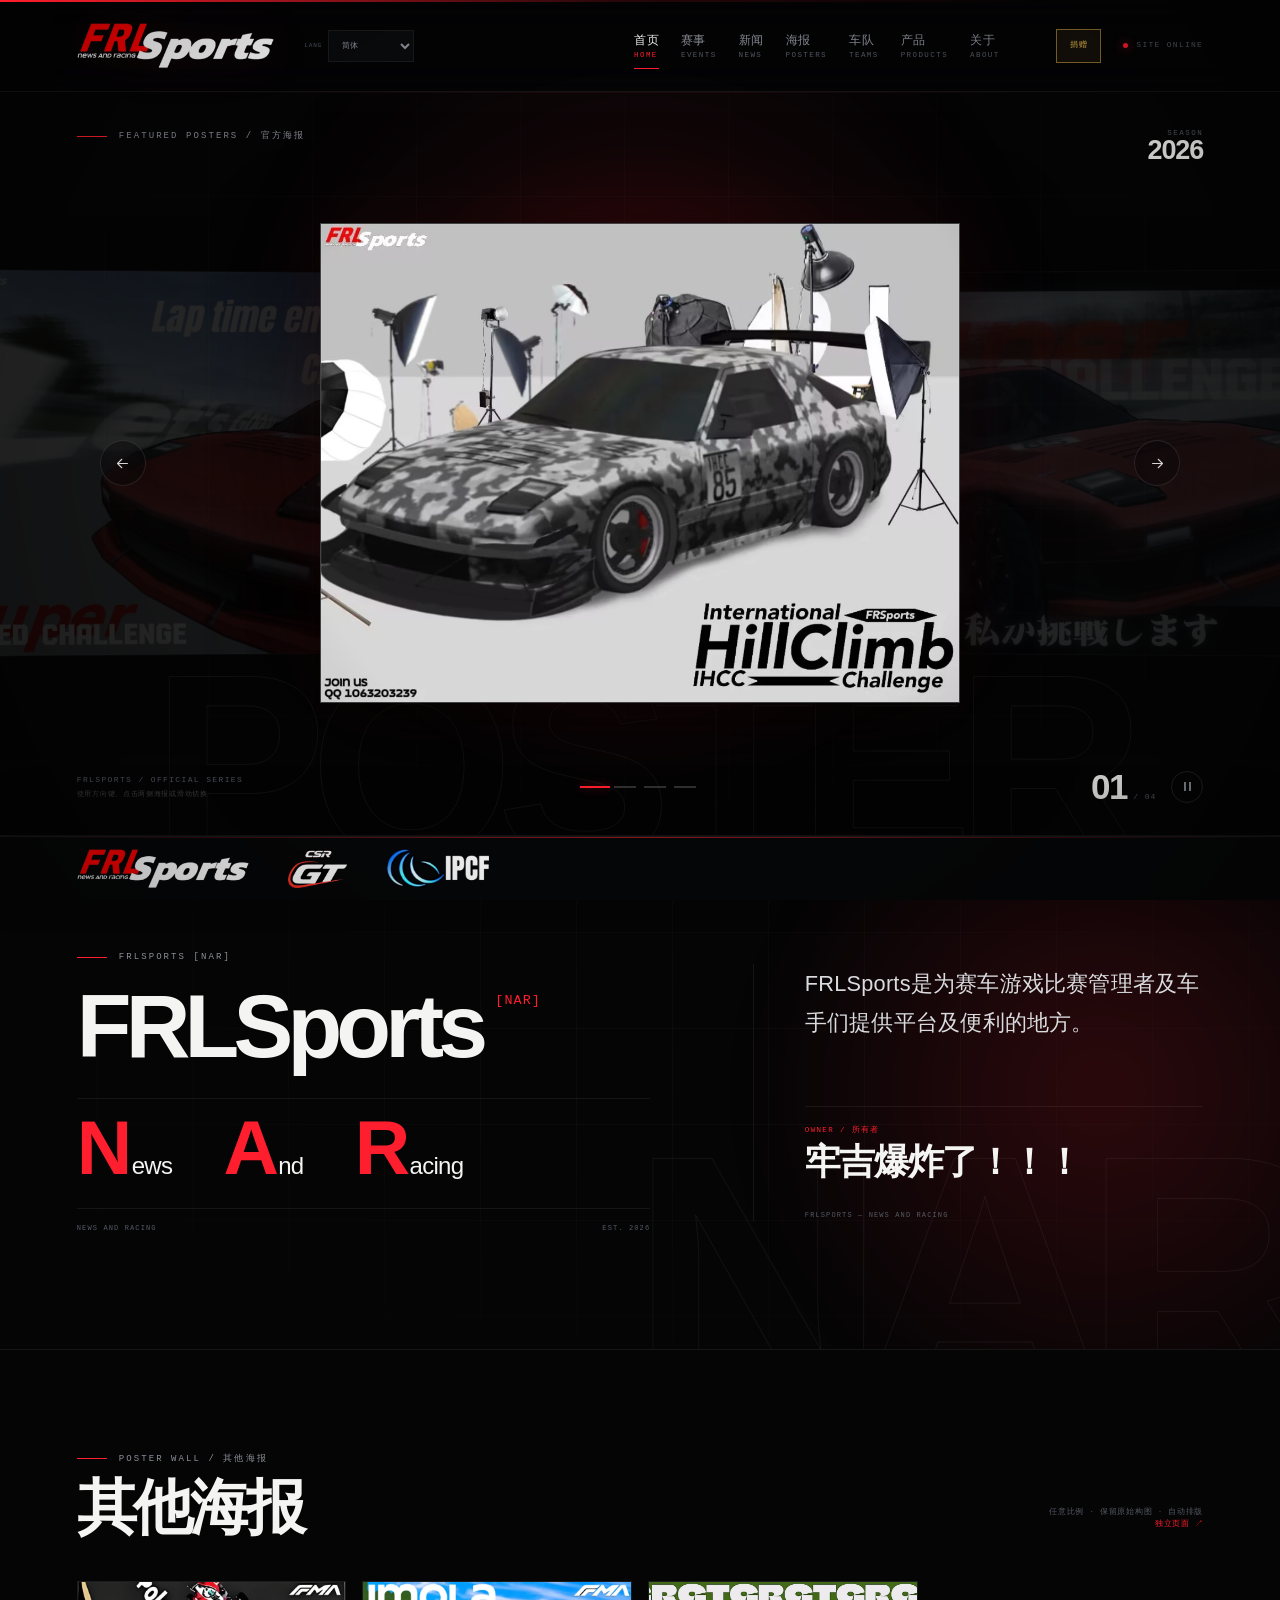
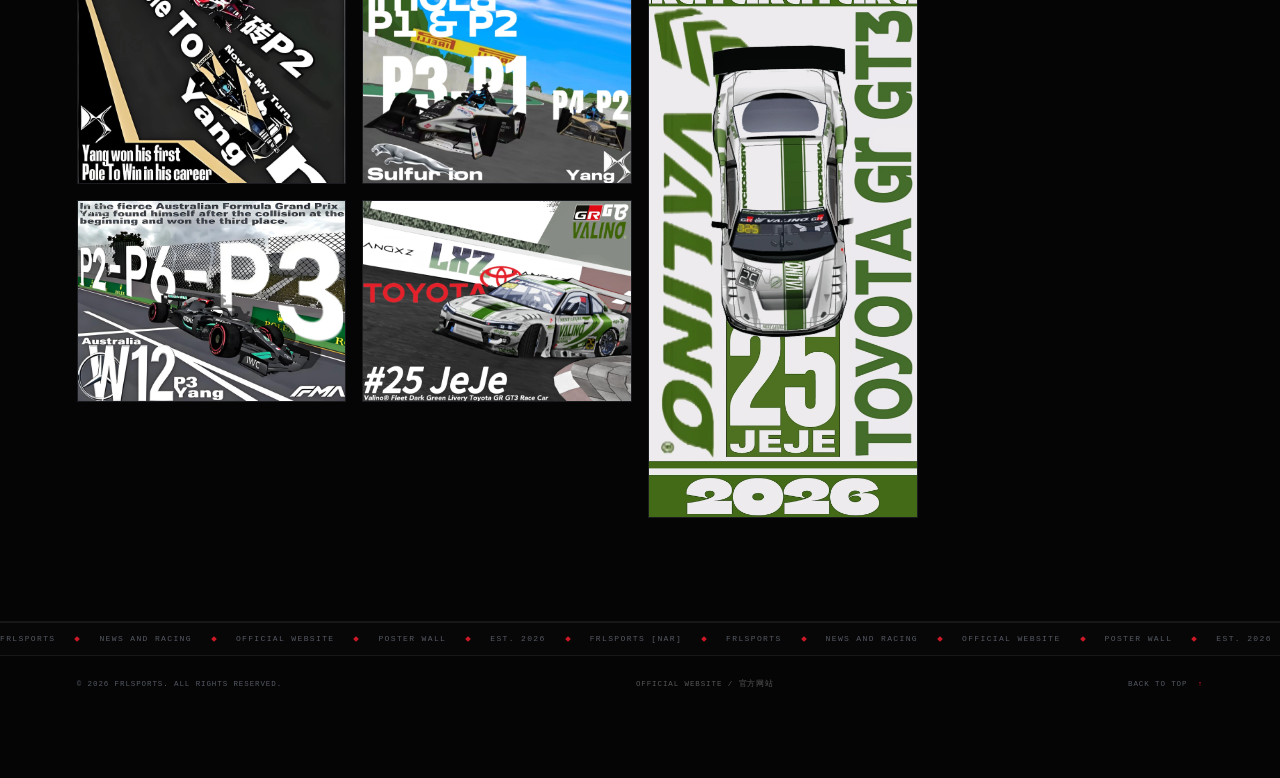
==== commit 0e564d29: "Add files via upload" ====
--- a/index.html
+++ b/index.html
@@ -487,6 +487,7 @@
                   </div>
                   <p class="dev-error" id="teamError" role="alert"></p>
                   <div class="dev-form-actions">
+                    <button class="dev-btn dev-btn--ghost" id="teamCancelEdit" type="button" hidden>取消编辑</button>
                     <button class="dev-btn dev-btn--primary" type="submit">添加车队</button>
                   </div>
                 </form>
@@ -559,6 +560,7 @@
                   </div>
                   <p class="dev-error" id="productError" role="alert"></p>
                   <div class="dev-form-actions">
+                    <button class="dev-btn dev-btn--ghost" id="productCancelEdit" type="button" hidden>取消编辑</button>
                     <button class="dev-btn dev-btn--primary" type="submit">添加产品</button>
                   </div>
                 </form>
@@ -614,6 +616,7 @@
                   </div>
                   <p class="dev-error" id="sponsorError" role="alert"></p>
                   <div class="dev-form-actions">
+                    <button class="dev-btn dev-btn--ghost" id="sponsorCancelEdit" type="button" hidden>取消编辑</button>
                     <button class="dev-btn dev-btn--primary" type="submit">添加赞助商</button>
                   </div>
                 </form>
--- a/assets/css/main.css
+++ b/assets/css/main.css
@@ -6315,3 +6315,370 @@
     right: 12px;
   }
 }
+
+
+/* ----------------------------------------------------------- product page */
+.product-grid {
+  display: grid;
+  grid-template-columns: repeat(auto-fill, minmax(280px, 1fr));
+  gap: 18px;
+}
+
+.product-card {
+  display: flex;
+  flex-direction: column;
+  min-width: 0;
+  border: 1px solid var(--line-soft);
+  background: rgba(255, 255, 255, 0.014);
+  overflow: hidden;
+  transition: transform 0.3s ease, border-color 0.3s ease, background 0.3s ease;
+}
+
+.product-card:hover {
+  border-color: rgba(255, 30, 45, 0.35);
+  background: rgba(255, 255, 255, 0.028);
+  transform: translateY(-3px);
+}
+
+.product-card__logo {
+  display: flex;
+  align-items: center;
+  justify-content: center;
+  aspect-ratio: 1 / 0.82;
+  padding: 25px;
+  border-bottom: 1px solid var(--line-soft);
+  background: radial-gradient(circle at 50% 45%, rgba(255, 255, 255, 0.07), transparent 68%), #090a0b;
+}
+
+.product-card__logo img {
+  display: block;
+  width: auto;
+  max-width: 100%;
+  height: auto;
+  max-height: 150px;
+  object-fit: contain;
+}
+
+.product-card__logo span {
+  color: var(--faint);
+  font-family: var(--font-display);
+  font-size: 42px;
+  letter-spacing: -0.05em;
+}
+
+.product-card__body {
+  display: flex;
+  flex: 1 1 auto;
+  flex-direction: column;
+  padding: 18px 19px 19px;
+}
+
+.product-card__index {
+  color: var(--red);
+  font-family: var(--font-mono);
+  font-size: 6.5px;
+  letter-spacing: 0.13em;
+}
+
+.product-card h2 {
+  margin: 10px 0 0;
+  color: var(--white);
+  font-family: var(--font-display);
+  font-size: 26px;
+  font-weight: 600;
+  letter-spacing: -0.045em;
+  line-height: 1;
+}
+
+.product-card__zh {
+  margin: 6px 0 0;
+  color: var(--muted);
+  font-size: 11px;
+}
+
+.product-card__price {
+  margin-top: 14px;
+  color: #f5c451;
+  font-family: var(--font-display);
+  font-size: 21px;
+  font-weight: 600;
+  letter-spacing: -0.02em;
+}
+
+.product-card__intro {
+  margin: 14px 0 0;
+  color: var(--muted);
+  font-size: 11px;
+  line-height: 1.8;
+  white-space: pre-line;
+}
+
+.product-empty {
+  display: flex;
+  flex-direction: column;
+  justify-content: center;
+  min-height: 210px;
+  padding: 28px;
+  border: 1px dashed var(--line);
+  color: var(--faint);
+}
+
+.product-empty > span {
+  color: var(--red);
+  font-family: var(--font-mono);
+  font-size: 7px;
+  letter-spacing: 0.16em;
+}
+
+.product-empty p {
+  margin: 9px 0 0;
+  font-size: 11px;
+}
+
+.product-admin-list {
+  display: flex;
+  flex-direction: column;
+  gap: 9px;
+}
+
+.product-admin-row {
+  display: grid;
+  grid-template-columns: 76px minmax(0, 1fr) auto;
+  align-items: center;
+  gap: 14px;
+  min-height: 82px;
+  padding: 12px;
+  border: 1px solid var(--line-soft);
+  background: rgba(255, 255, 255, 0.015);
+}
+
+.product-admin-logo {
+  display: flex;
+  align-items: center;
+  justify-content: center;
+  width: 76px;
+  height: 62px;
+  border: 1px solid var(--line-soft);
+  background: #090a0b;
+  overflow: hidden;
+}
+
+.product-admin-logo img {
+  display: block;
+  max-width: 68px;
+  max-height: 54px;
+  object-fit: contain;
+}
+
+.product-admin-logo span {
+  color: var(--faint);
+  font-family: var(--font-mono);
+  font-size: 6px;
+  letter-spacing: 0.1em;
+}
+
+.product-admin-info {
+  display: flex;
+  flex-direction: column;
+  gap: 3px;
+  min-width: 0;
+}
+
+.product-admin-info strong {
+  color: var(--text);
+  font-family: var(--font-display);
+  font-size: 18px;
+  letter-spacing: -0.02em;
+}
+
+.product-admin-info span {
+  color: var(--muted);
+  font-size: 10px;
+}
+
+.product-admin-info p {
+  margin: 2px 0 0;
+  color: var(--faint);
+  font-size: 9px;
+  line-height: 1.5;
+}
+
+@media (max-width: 720px) {
+  .product-grid {
+    grid-template-columns: 1fr;
+  }
+
+  .product-card__logo {
+    aspect-ratio: 1 / 0.7;
+    padding: 20px;
+  }
+
+  .product-admin-row {
+    grid-template-columns: 58px minmax(0, 1fr) auto;
+    gap: 10px;
+  }
+
+  .product-admin-logo {
+    width: 58px;
+    height: 52px;
+  }
+
+  .product-admin-logo img {
+    max-width: 52px;
+    max-height: 46px;
+  }
+}
+
+
+.product-images-preview {
+  display: flex;
+  flex-wrap: wrap;
+  gap: 6px;
+  width: 100%;
+}
+
+.product-images-preview:empty {
+  display: none;
+}
+
+.product-images-preview img {
+  width: 54px;
+  height: 54px;
+  border: 1px solid var(--line-soft);
+  object-fit: cover;
+}
+
+.product-card__gallery {
+  display: grid;
+  grid-template-columns: repeat(2, minmax(0, 1fr));
+  gap: 7px;
+  margin-top: 16px;
+}
+
+.product-card__gallery:empty {
+  display: none;
+}
+
+.product-card__gallery img {
+  display: block;
+  width: 100%;
+  aspect-ratio: 16 / 10;
+  border: 1px solid var(--line-soft);
+  object-fit: cover;
+  cursor: zoom-in;
+  transition: transform 0.3s ease, border-color 0.3s ease;
+}
+
+.product-card__gallery img:hover {
+  border-color: rgba(255, 30, 45, 0.45);
+  transform: scale(1.015);
+}
+
+.product-admin-info small {
+  color: var(--red);
+  font-family: var(--font-mono);
+  font-size: 6.5px;
+  letter-spacing: 0.06em;
+}
+
+
+/* ---------------------------------------------------------- language switch */
+.language-switch {
+  display: inline-flex;
+  align-items: center;
+  gap: 6px;
+  margin-left: 5px;
+  flex: 0 0 auto;
+}
+
+.language-kicker {
+  color: var(--faint);
+  font-family: var(--font-mono);
+  font-size: 6px;
+  letter-spacing: 0.12em;
+}
+
+.language-switch select {
+  height: 32px;
+  padding: 0 22px 0 9px;
+  border: 1px solid var(--line-soft);
+  border-radius: 0;
+  outline: none;
+  background: #0a0b0d;
+  color: var(--muted);
+  font-family: var(--font-mono);
+  font-size: 7.5px;
+  letter-spacing: 0.02em;
+  cursor: pointer;
+}
+
+.language-switch select:hover,
+.language-switch select:focus-visible {
+  border-color: rgba(255, 30, 45, 0.5);
+  color: var(--text);
+}
+
+@media (max-width: 720px) {
+  .language-switch {
+    margin-left: 2px;
+  }
+
+  .language-kicker {
+    display: none;
+  }
+
+  .language-switch select {
+    height: 32px;
+    padding: 0 17px 0 7px;
+    font-size: 7px;
+  }
+}
+
+
+.dev-row-actions {
+  display: flex;
+  align-items: center;
+  gap: 6px;
+}
+
+.dev-row-actions .dev-action {
+  white-space: nowrap;
+}
+
+
+.detail-price {
+  display: inline-block;
+  margin-top: 12px;
+  color: #f5c451;
+  font-family: var(--font-display);
+  font-size: 24px;
+  font-weight: 600;
+  letter-spacing: -0.02em;
+}
+
+.detail-product-gallery {
+  display: grid;
+  grid-template-columns: repeat(2, minmax(0, 1fr));
+  gap: 10px;
+}
+
+.detail-product-gallery img {
+  display: block;
+  width: 100%;
+  aspect-ratio: 16 / 10;
+  border: 1px solid var(--line-soft);
+  object-fit: cover;
+  cursor: zoom-in;
+  transition: transform 0.3s ease, border-color 0.3s ease;
+}
+
+.detail-product-gallery img:hover {
+  border-color: rgba(255, 30, 45, 0.5);
+  transform: scale(1.01);
+}
+
+@media (max-width: 520px) {
+  .detail-product-gallery {
+    grid-template-columns: 1fr;
+  }
+}
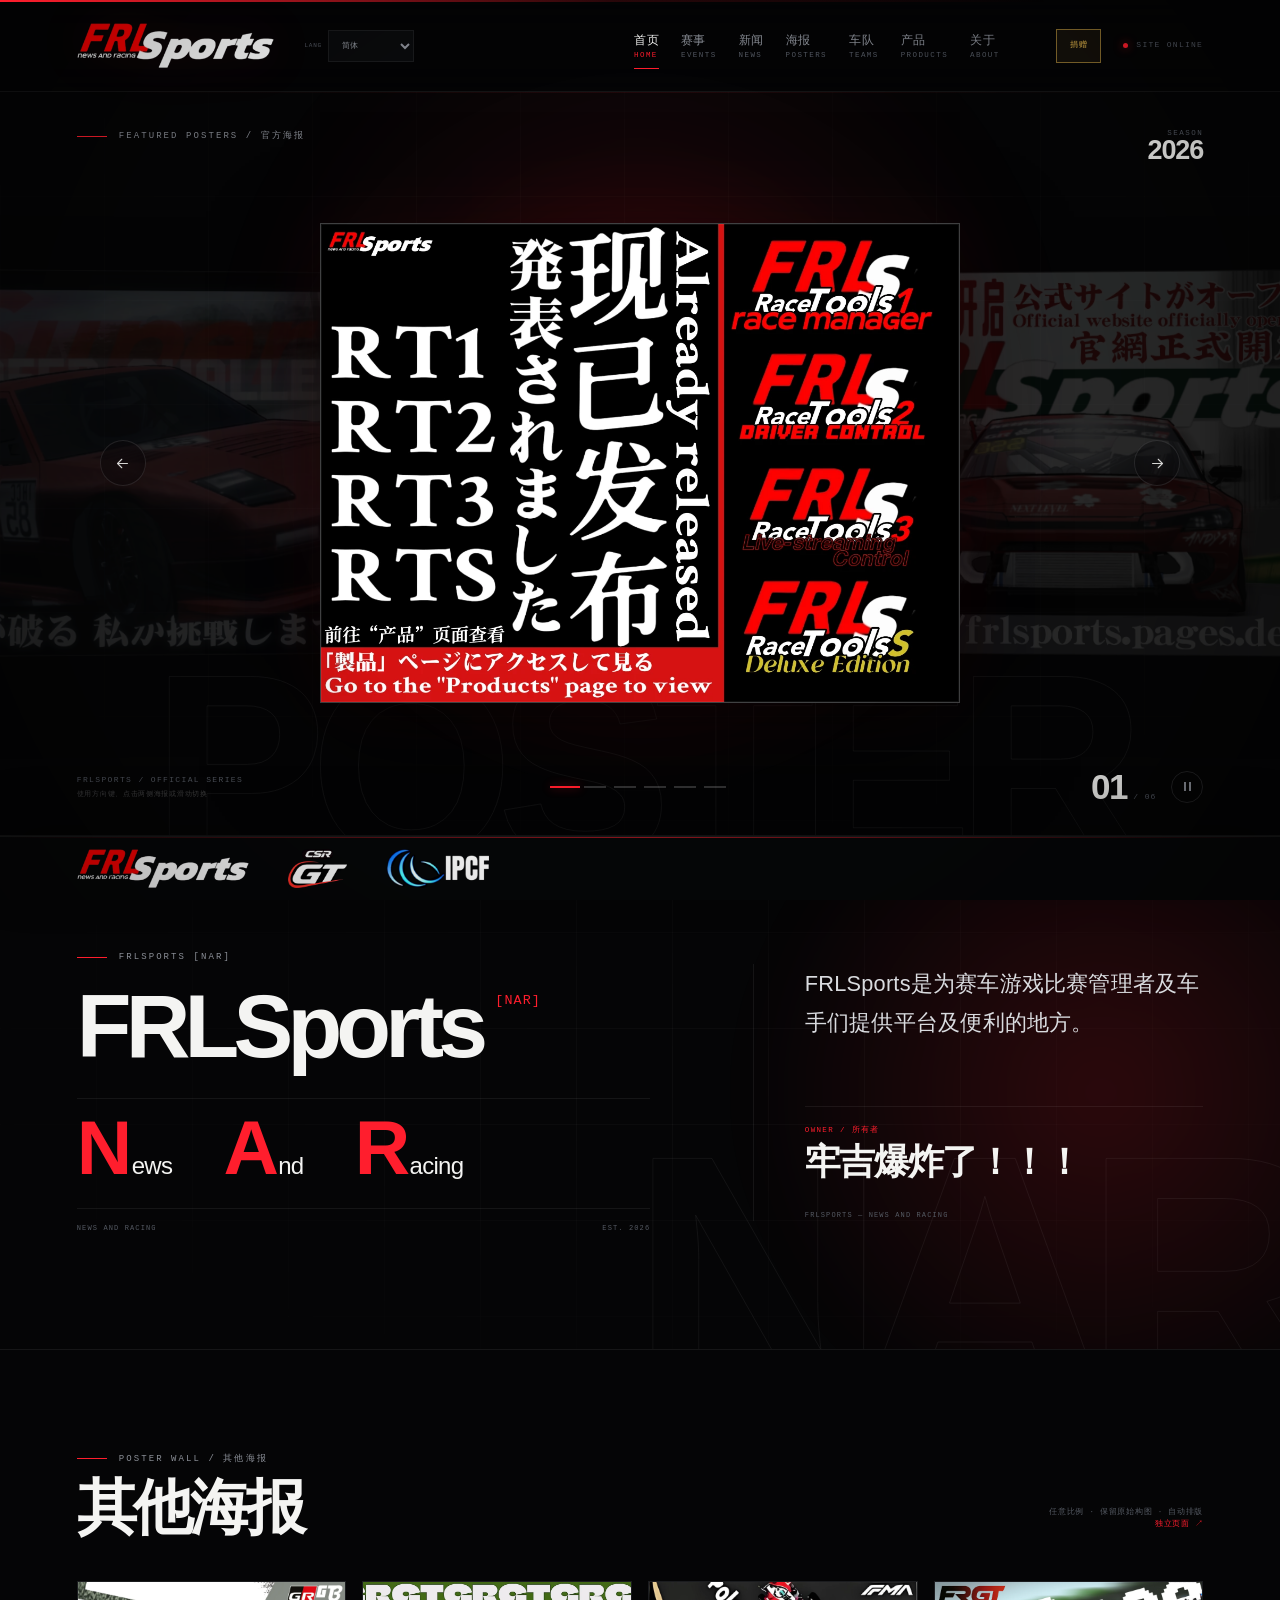
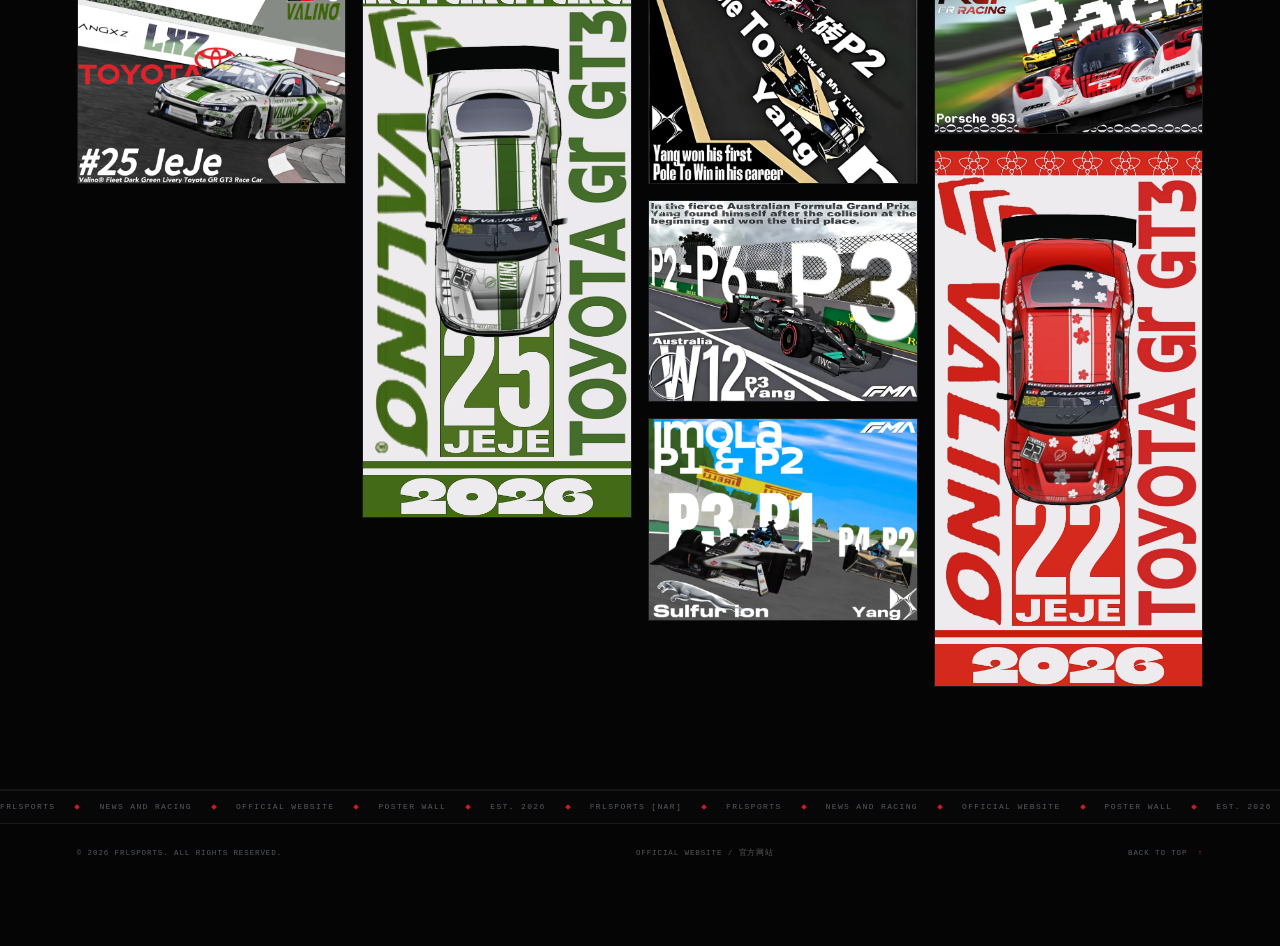
==== commit 4c8afb94: "Add files via upload" ====
--- a/index.html
+++ b/index.html
@@ -412,7 +412,7 @@
             </div>
 
             <div class="dev-workspace-foot">
-              <span>存档包含赛事资料、分站、车手、排名、积分和积分曲线数据；导入后写入静态内容文件。</span>
+              <span>存档包含赛事资料、车队、车手、分站、排名、积分与积分走势数据；导入后写入静态内容文件。</span>
               <span>STATIC FILE / site-data.js</span>
             </div>
           </section>
--- a/assets/css/main.css
+++ b/assets/css/main.css
@@ -6682,3 +6682,133 @@
     grid-template-columns: 1fr;
   }
 }
+
+
+/* --------------------------------------------------- event detail tabs */
+.event-detail-tabs {
+  display: flex;
+  gap: 0;
+  margin: 22px 0 0;
+  border-bottom: 1px solid rgba(255, 255, 255, 0.12);
+}
+.event-detail-tab {
+  position: relative;
+  padding: 11px 20px;
+  border: 0;
+  background: transparent;
+  color: #8b909b;
+  font-family: var(--font-display);
+  font-size: 13px;
+  letter-spacing: 0.02em;
+  cursor: pointer;
+}
+.event-detail-tab.is-active { color: #fff; }
+.event-detail-tab.is-active::after {
+  content: "";
+  position: absolute;
+  left: 14px;
+  right: 14px;
+  bottom: -1px;
+  height: 2px;
+  background: #ff2b3d;
+}
+.event-detail-content { padding-top: 15px; }
+.event-detail-section { margin-bottom: 22px; }
+.event-filter-bar {
+  display: flex;
+  flex-wrap: wrap;
+  align-items: flex-end;
+  gap: 10px;
+  padding: 11px;
+  margin-bottom: 16px;
+  border: 1px solid rgba(255, 255, 255, 0.08);
+  background: rgba(255, 255, 255, 0.02);
+}
+.event-filter-title {
+  align-self: center;
+  color: #5d626c;
+  font-family: var(--font-mono);
+  font-size: 7px;
+  letter-spacing: 0.08em;
+}
+.event-filter-field { display: flex; flex-direction: column; gap: 4px; min-width: 120px; }
+.event-filter-field span { color: #5d626c; font-family: var(--font-mono); font-size: 6px; letter-spacing: 0.06em; }
+.event-filter-field select {
+  height: 30px;
+  padding: 0 7px;
+  border: 1px solid rgba(255, 255, 255, 0.12);
+  border-radius: 0;
+  background: #090a0c;
+  color: #f0f1f3;
+  font-size: 10px;
+}
+.event-line-chart { width: 100%; overflow: hidden; }
+.event-line-chart svg { display: block; width: 100%; height: auto; }
+.event-line-chart .chart-legend { margin-top: 8px; }
+.event-bar-chart { display: flex; align-items: flex-end; gap: 7px; height: 150px; padding: 12px 0 0; overflow-x: auto; }
+.event-bar-col { display: flex; flex: 1 0 40px; flex-direction: column; align-items: center; justify-content: flex-end; height: 100%; min-width: 40px; }
+.event-bar-value { margin-bottom: 3px; color: #f5c451; font-family: var(--font-display); font-size: 9px; }
+.event-bar-track { display: flex; align-items: flex-end; width: 100%; height: 108px; border-bottom: 1px solid rgba(255, 255, 255, 0.14); }
+.event-bar-fill { width: 100%; min-height: 2px; opacity: 0.88; }
+.event-bar-label { margin-top: 5px; color: #5d626c; font-family: var(--font-mono); font-size: 6px; }
+.event-people { margin-bottom: 24px; }
+.event-person-grid { display: flex; flex-wrap: wrap; gap: 6px; margin-bottom: 15px; }
+.event-person-chip {
+  padding: 6px 9px;
+  border: 1px solid rgba(255, 255, 255, 0.11);
+  background: rgba(255, 255, 255, 0.02);
+  color: #b5bac3;
+  font-size: 10px;
+  cursor: pointer;
+}
+.event-person-chip:hover { border-color: rgba(255, 43, 61, 0.55); color: #fff; }
+.event-profile-card {
+  padding: 15px;
+  margin: 0 0 22px;
+  border: 1px solid rgba(255, 255, 255, 0.1);
+  background: rgba(255, 255, 255, 0.025);
+}
+.event-profile-head { display: flex; flex-direction: column; gap: 3px; margin-bottom: 12px; }
+.event-profile-head span { color: #ff2b3d; font-family: var(--font-mono); font-size: 7px; letter-spacing: 0.12em; }
+.event-profile-head strong { color: #f0f1f3; font-family: var(--font-display); font-size: 22px; letter-spacing: -0.03em; }
+.event-profile-head small { color: #8b909b; font-size: 10px; }
+.event-info-seasons { margin-top: 10px; }
+.event-info-season { margin-bottom: 18px; }
+.event-info-season h3 { margin: 12px 0 9px; color: #f0f1f3; font-family: var(--font-display); font-size: 17px; letter-spacing: -0.02em; }
+.event-info-round { margin-bottom: 9px; border: 1px solid rgba(255, 255, 255, 0.08); background: rgba(255, 255, 255, 0.02); }
+.event-info-round-head { display: flex; align-items: center; gap: 8px; padding: 9px 11px; border-bottom: 1px solid rgba(255, 255, 255, 0.07); }
+.event-info-round-head span { color: #ff2b3d; font-family: var(--font-mono); font-size: 7px; }
+.event-info-round-head strong { flex: 1; font-size: 11px; font-weight: 550; }
+.event-info-round-head small { color: #5d626c; font-family: var(--font-mono); font-size: 7px; }
+.event-info-note { margin: 7px 11px 0; color: #8b909b; font-size: 9px; line-height: 1.6; }
+.event-info-result {
+  display: grid;
+  grid-template-columns: 25px minmax(0, 1.2fr) minmax(0, 0.8fr) 70px 44px;
+  align-items: center;
+  gap: 7px;
+  min-height: 32px;
+  padding: 0 10px;
+  border-top: 1px solid rgba(255, 255, 255, 0.055);
+  font-size: 9px;
+}
+.event-info-result > span:first-child { color: #5d626c; font-family: var(--font-mono); font-size: 7px; text-align: center; }
+.event-info-result strong { overflow: hidden; font-weight: 500; text-overflow: ellipsis; white-space: nowrap; }
+.event-info-result small { overflow: hidden; color: #727278; font-size: 8px; text-overflow: ellipsis; white-space: nowrap; }
+.event-info-result > span:nth-of-type(2) { color: #727278; font-family: var(--font-mono); font-size: 7px; text-align: right; }
+.event-info-result b { color: #f5c451; font-family: var(--font-display); font-size: 10px; text-align: right; }
+@media (max-width: 720px) {
+  .event-detail-tab { flex: 1; padding: 10px 6px; font-size: 11px; }
+  .event-filter-field { flex: 1 1 30%; min-width: 90px; }
+  .event-info-result { grid-template-columns: 20px minmax(0, 1fr) 54px 38px; }
+  .event-info-result small { display: none; }
+}
+
+
+.dev-image-preview.is-dragover,
+.product-images-preview.is-dragover,
+.dev-gallery-grid.is-dragover {
+  border-color: rgba(255, 43, 61, 0.75) !important;
+  box-shadow: inset 0 0 0 1px rgba(255, 43, 61, 0.35);
+  background-color: rgba(255, 43, 61, 0.06);
+}
+.dev-image-picker.is-dragover { border-color: rgba(255, 43, 61, 0.6); }
